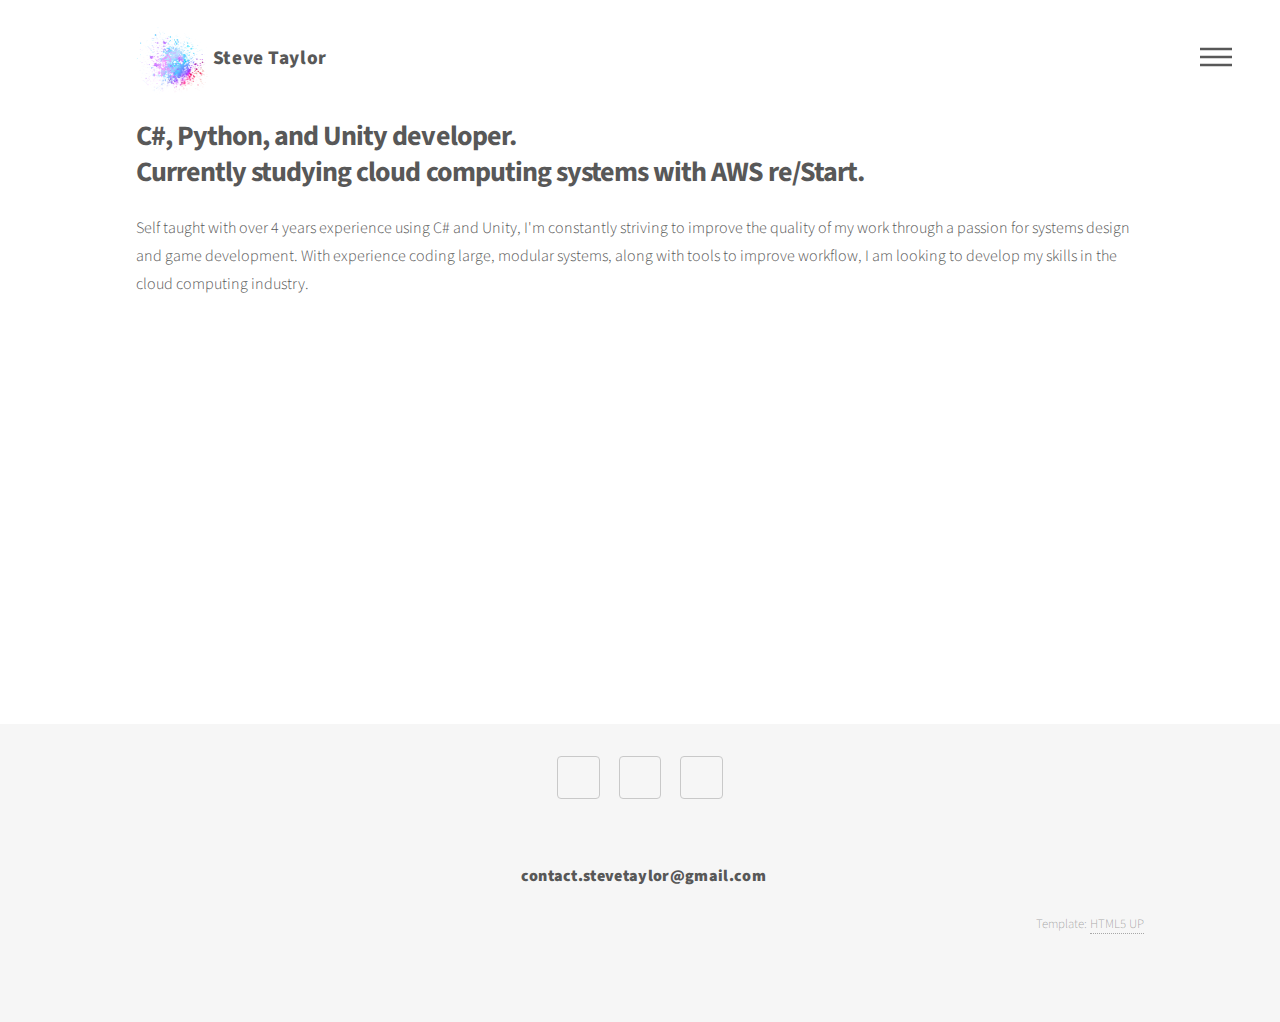
==== index.html @ db326d82 "Various updates" ====
<!DOCTYPE HTML>
<!--
	Phantom by HTML5 UP
	html5up.net | @ajlkn
	Free for personal and commercial use under the CCA 3.0 license (html5up.net/license)
-->
<html lang ="en">
	<head>
		<title>Steve Taylor - Portfolio</title>
		<meta charset="utf-8" />
		<meta name="viewport" content="width=device-width, initial-scale=1" />
		<link rel="stylesheet" href="assets/css/main.css" />
		<noscript><link rel="stylesheet" href="assets/css/noscript.css" /></noscript>
	</head>
	<body class="is-preload">
		<!-- Wrapper -->
			<div id="wrapper">

				<!-- Header -->
					<header id="header">
						<div class="inner">

							<!-- Logo -->
								<a href="index.html" class="logo">
									<span class="symbol"><img src="images/logo.png" alt="" /></span><span class="title">Steve Taylor</span>
								</a>

							<!-- Nav -->
								<nav>
									<ul>
										<li><a href="#menu">Menu</a></li>
									</ul>
								</nav>

						</div>
					</header>

				<!-- Menu -->
					<nav id="menu">
						<h2>Menu</h2>
						<ul>
							<li><a href="index.html">Home</a></li>
							<li><a href="programming.html">Programming Examples</a></li>
						</ul>
					</nav>

				<!-- Main -->
					<div id="main">
						<div class="inner">
                            <header>
                                <h1>C#, Python, and Unity developer.
								Currently studying cloud computing systems with AWS re/Start.</h1>
                                <p2>Self taught with over 4 years experience using C# and Unity, I'm constantly striving to improve the quality of my work through a passion for systems design and game development. With experience coding large, modular systems, along with tools to improve workflow, I am looking to develop my skills in the cloud computing industry.</p2>
                            </header>
							<section class="tiles">
								<article class="style1">
									<span class="image">
										<img src="images/programming.jpg" alt="" />
									</span>
									<a href="programming.html">
										<h2>Programming Examples</h2>
										<div class="content">
											<p>Some examples of code I've written for different projects.</p>
										</div>
									</a>
								</article>
								<article class="style2">
									<span class="image">
										<img src="images/projects.jpg" alt="" />
									</span>
									<a href="index.html">
										<h2>Projects</h2>
										<div class="content">
											<p>A look into the sorts of projects I work on, and the ones I'm most proud of.</p>
										</div>
									</a>
								</article>
								<article class="style3">
									<span class="image">
										<img src="images/digitalart.jpg" alt="" />
									</span>
									<a href="index.html">
										<h2>Digital Art</h2>
										<div class="content">
											<p>Various examples of graphic design and visual effects.</p>
										</div>
									</a>
								</article>																
							</section>
						</div>
					</div>

				<!-- Footer -->
					<footer id="footer">
						<div class="inner">
							<ul class="icons">
								<li><a href="https://github.com/SteveTaylorDev" class="icon brands style2 fa-github"><span class="label">GitHub</span></a></li>
								<li><a href="https://www.linkedin.com/in/stevetaylordev/" class="icon brands style2 fa-linkedin"><span class="label">LinkedIn</span></a></li>
								<li><a href="https://twitter.com/SteveTGames" class="icon brands style2 fa-twitter"><span class="label">Twitter</span></a></li>
							</ul>
							<section>
								<h3>contact.stevetaylor@gmail.com</h3>
								<!---<h2>Contact</h2>
								<form method="post" action="#">
									<div class="fields">
										<div class="field half">
											<input type="text" name="name" id="name" placeholder="Name" />
										</div>
										<div class="field half">
											<input type="email" name="email" id="email" placeholder="Email" />
										</div>
										<div class="field">
											<div class="textarea-wrapper" style=" margin: 0.6em 0 0 0;">
												<textarea name="message" id="message" placeholder="Message" rows="1" style="overflow: hidden auto; resize: none; height: 36px; max-height: 10em;"></textarea></div>
										</div>
									</div>
									<ul class="actions" style="list-style-type:none">
										<li><input type="submit" value="Send" class="primary"></li>
									</ul>
								</form>-->
							</section>							
							<ul class="copyright">
								<li>Template: <a href="http://html5up.net">HTML5 UP</a></li>
							</ul>
						</div>
				</footer>
			</div>
		<!-- Scripts -->
			<script src="assets/js/jquery.min.js"></script>
			<script src="assets/js/browser.min.js"></script>
			<script src="assets/js/breakpoints.min.js"></script>
			<script src="assets/js/util.js"></script>
			<script src="assets/js/main.js"></script>

	</body>
</html>
---- assets/css/main.css ----
@import url(fontawesome-all.min.css);
@import url("https://fonts.googleapis.com/css?family=Source+Sans+Pro:300,700,900");

/*
	Phantom by HTML5 UP
	html5up.net | @ajlkn
	Free for personal and commercial use under the CCA 3.0 license (html5up.net/license)
*/

html, body, div, span, applet, object,
iframe, h1, h2, h3, h4, h5, h6, p, blockquote,
pre, a, abbr, acronym, address, big, cite,
code, del, dfn, em, img, ins, kbd, q, s, samp,
small, strike, strong, sub, sup, tt, var, b,
u, i, center, dl, dt, dd, ol, ul, li, fieldset,
form, label, legend, table, caption, tbody,
tfoot, thead, tr, th, td, article, aside,
canvas, details, embed, figure, figcaption,
footer, header, hgroup, menu, nav, output, ruby,
section, summary, time, mark, audio, video {
	margin: 0;
	padding: 0;
	border: 0;
	font-size: 100%;
	font: inherit;
	vertical-align: baseline;}

article, aside, details, figcaption, figure,
footer, header, hgroup, menu, nav, section {
	display: block;}

body {
	line-height: 1;
}

ol, ul {
	list-style: none;
}

blockquote, q {
	quotes: none;
}

	blockquote:before, blockquote:after, q:before, q:after {
		content: '';
		content: none;
	}

table {
	border-collapse: collapse;
	border-spacing: 0;
}

body {
	-webkit-text-size-adjust: none;
}

mark {
	background-color: transparent;
	color: inherit;
}

input::-moz-focus-inner {
	border: 0;
	padding: 0;
}

input, select, textarea {
	-moz-appearance: none;
	-webkit-appearance: none;
	-ms-appearance: none;
	appearance: none;
}

/* Basic */

	@-ms-viewport {
		width: device-width;
	}

	body {
		-ms-overflow-style: scrollbar;
	}

	@media screen and (max-width: 480px) {

		html, body {
			min-width: 320px;
		}

	}

	html {
		box-sizing: border-box;
	}

	*, *:before, *:after {
		box-sizing: inherit;
	}

	body {
		background: #ffffff;
	}

		body.is-preload *, body.is-preload *:before, body.is-preload *:after {
			-moz-animation: none !important;
			-webkit-animation: none !important;
			-ms-animation: none !important;
			animation: none !important;
			-moz-transition: none !important;
			-webkit-transition: none !important;
			-ms-transition: none !important;
			transition: none !important;
		}

/* Type */

	body, input, select, textarea {
		color: #585858;
		font-family: "Source Sans Pro", Helvetica, sans-serif;
		font-size: 16pt;
		font-weight: 300;
		line-height: 1.75;
	}

		@media screen and (max-width: 1680px) {

			body, input, select, textarea {
				font-size: 14pt;
			}

		}

		@media screen and (max-width: 1280px) {

			body, input, select, textarea {
				font-size: 12pt;
			}

		}

	a {
		-moz-transition: border-bottom-color 0.2s ease, color 0.2s ease;
		-webkit-transition: border-bottom-color 0.2s ease, color 0.2s ease;
		-ms-transition: border-bottom-color 0.2s ease, color 0.2s ease;
		transition: border-bottom-color 0.2s ease, color 0.2s ease;
		text-decoration: none;
		color: #585858;
		border-bottom: dotted 1px rgba(88, 88, 88, 0.5);
	}

		a:hover {
			border-bottom-color: transparent;
			color: #c684ff !important;
		}

	strong, b {
		font-weight: 900;
	}

	em, i {
		font-style: italic;
	}

	p {
		margin: 0 0 2em 0;
	}

	p2 {
		display: block;
		margin-block-start: 1.5em;
		margin-block-end: 2em;
		margin-inline-start: 0px;
		margin-inline-end: 0px;
	}

	h1 {
		font-size: 1.75em;
		font-weight: 700;
		line-height: 1.3;
		letter-spacing: -0.035em;
		white-space: pre-line;
	}

		h1 a {
			color: inherit;
		}

		@media screen and (max-width: 736px) {

			h1 {
				font-size: 1.75em;
				white-space: pre-line;
			}

		}

		@media screen and (max-width: 360px) {

			h1 {
				font-size: 1.5em;
			}

		}

	
		h2, h3, h4, h5, h6 {
		font-weight: 900;
		line-height: 1.5;
		letter-spacing: 0.02em;
	}

		h2 a, h3 a, h4 a, h5 a, h6 a {
			color: inherit;
		}

	h2 {
		font-size: 1em;
		margin: 0 0 2em 0;
	}

	h3 {
		font-size: 1em;
		margin: 0em 0em 0em 0.4em;
	}

	h4 {
		font-size: 0.8em;
	}

	h5 {
		font-size: 0.8em;
	}

	h6 {
		font-size: 0.8em;
	}

	@media screen and (max-width: 980px) {

		h1 br, h2 br, h3 br, h4 br, h5 br, h6 br {
			display: none;
		}

	}

	@media screen and (max-width: 736px) {

		h2 {
			font-size: 1em;
		}

		h3 {
			font-size: 1em;
			margin: 0em 0em 0em 0.4em;
		}

	}

	sub {
		font-size: 0.8em;
		position: relative;
		top: 0.5em;
	}

	sup {
		font-size: 0.8em;
		position: relative;
		top: -0.5em;
	}

	blockquote {
		border-left: solid 4px #c9c9c9;
		font-style: italic;
		margin: 0 0 2em 0;
		padding: 0.5em 0 0.5em 2em;
	}

	code {
		background: rgba(144, 144, 144, 0.075);
		border-radius: 4px;
		border: solid 1px #c9c9c9;
		font-family: "Courier New", monospace;
		font-size: 0.9em;
		margin: 0 0.25em;
		padding: 0.25em 0.65em;
	}

	pre {
		-webkit-overflow-scrolling: touch;
		font-family: "Courier New", monospace;
		font-size: 0.9em;
		margin: 0 0 2em 0;
	}

		pre code {
			display: block;
			line-height: 1.75;
			padding: 1em 1.5em;
			overflow-x: auto;
		}

	hr {
		border: 0;
		border-bottom: solid 1px #c9c9c9;
		margin: 2em 0;
	}

		hr.major {
			margin: 3em 0;
		}

	.align-left {
		text-align: left;
	}

	.align-center {
		text-align: center;
	}

	.align-right {
		text-align: right;
	}

/* Row */

	.row {
		display: flex;
		flex-wrap: wrap;
		box-sizing: border-box;
		align-items: stretch;
	}

		.row > * {
			box-sizing: border-box;
		}

		.row.gtr-uniform > * > :last-child {
			margin-bottom: 0;
		}

		.row.aln-left {
			justify-content: flex-start;
		}

		.row.aln-center {
			justify-content: center;
		}

		.row.aln-right {
			justify-content: flex-end;
		}

		.row.aln-top {
			align-items: flex-start;
		}

		.row.aln-middle {
			align-items: center;
		}

		.row.aln-bottom {
			align-items: flex-end;
		}

		.row > .imp {
			order: -1;
		}

		.row > .col-1 {
			width: 8.33333%;
		}

		.row > .off-1 {
			margin-left: 8.33333%;
		}

		.row > .col-2 {
			width: 16.66667%;
		}

		.row > .off-2 {
			margin-left: 16.66667%;
		}

		.row > .col-3 {
			width: 25%;
		}

		.row > .off-3 {
			margin-left: 25%;
		}

		.row > .col-4 {
			width: 33.33333%;
		}

		.row > .off-4 {
			margin-left: 33.33333%;
		}

		.row > .col-5 {
			width: 41.66667%;
		}

		.row > .off-5 {
			margin-left: 41.66667%;
		}

		.row > .col-6 {
			width: 50%;
		}

		.row > .off-6 {
			margin-left: 50%;
		}

		.row > .col-7 {
			width: 58.33333%;
		}

		.row > .off-7 {
			margin-left: 58.33333%;
		}

		.row > .col-8 {
			width: 66.66667%;
		}

		.row > .off-8 {
			margin-left: 66.66667%;
		}

		.row > .col-9 {
			width: 75%;
		}

		.row > .off-9 {
			margin-left: 75%;
		}

		.row > .col-10 {
			width: 83.33333%;
		}

		.row > .off-10 {
			margin-left: 83.33333%;
		}

		.row > .col-11 {
			width: 91.66667%;
		}

		.row > .off-11 {
			margin-left: 91.66667%;
		}

		.row > .col-12 {
			width: 100%;
		}

		.row > .off-12 {
			margin-left: 100%;
		}

		.row.gtr-0 {
			margin-top: 0;
			margin-left: 0em;
		}

			.row.gtr-0 > * {
				padding: 0 0 0 0em;
			}

			.row.gtr-0.gtr-uniform {
				margin-top: 0em;
			}

				.row.gtr-0.gtr-uniform > * {
					padding-top: 0em;
				}

		.row.gtr-25 {
			margin-top: 0;
			margin-left: -0.5em;
		}

			.row.gtr-25 > * {
				padding: 0 0 0 0.5em;
			}

			.row.gtr-25.gtr-uniform {
				margin-top: -0.5em;
			}

				.row.gtr-25.gtr-uniform > * {
					padding-top: 0.5em;
				}

		.row.gtr-50 {
			margin-top: 0;
			margin-left: -1em;
		}

			.row.gtr-50 > * {
				padding: 0 0 0 1em;
			}

			.row.gtr-50.gtr-uniform {
				margin-top: -1em;
			}

				.row.gtr-50.gtr-uniform > * {
					padding-top: 1em;
				}

		.row {
			margin-top: 0;
			margin-left: -2em;
		}

			.row > * {
				padding: 0 0 0 2em;
			}

			.row.gtr-uniform {
				margin-top: -2em;
			}

				.row.gtr-uniform > * {
					padding-top: 2em;
				}

		.row.gtr-150 {
			margin-top: 0;
			margin-left: -3em;
		}

			.row.gtr-150 > * {
				padding: 0 0 0 3em;
			}

			.row.gtr-150.gtr-uniform {
				margin-top: -3em;
			}

				.row.gtr-150.gtr-uniform > * {
					padding-top: 3em;
				}

		.row.gtr-200 {
			margin-top: 0;
			margin-left: -4em;
		}

			.row.gtr-200 > * {
				padding: 0 0 0 4em;
			}

			.row.gtr-200.gtr-uniform {
				margin-top: -4em;
			}

				.row.gtr-200.gtr-uniform > * {
					padding-top: 4em;
				}

		@media screen and (max-width: 1680px) {

			.row {
				display: flex;
				flex-wrap: wrap;
				box-sizing: border-box;
				align-items: stretch;
			}

				.row > * {
					box-sizing: border-box;
				}

				.row.gtr-uniform > * > :last-child {
					margin-bottom: 0;
				}

				.row.aln-left {
					justify-content: flex-start;
				}

				.row.aln-center {
					justify-content: center;
				}

				.row.aln-right {
					justify-content: flex-end;
				}

				.row.aln-top {
					align-items: flex-start;
				}

				.row.aln-middle {
					align-items: center;
				}

				.row.aln-bottom {
					align-items: flex-end;
				}

				.row > .imp-xlarge {
					order: -1;
				}

				.row > .col-1-xlarge {
					width: 8.33333%;
				}

				.row > .off-1-xlarge {
					margin-left: 8.33333%;
				}

				.row > .col-2-xlarge {
					width: 16.66667%;
				}

				.row > .off-2-xlarge {
					margin-left: 16.66667%;
				}

				.row > .col-3-xlarge {
					width: 25%;
				}

				.row > .off-3-xlarge {
					margin-left: 25%;
				}

				.row > .col-4-xlarge {
					width: 33.33333%;
				}

				.row > .off-4-xlarge {
					margin-left: 33.33333%;
				}

				.row > .col-5-xlarge {
					width: 41.66667%;
				}

				.row > .off-5-xlarge {
					margin-left: 41.66667%;
				}

				.row > .col-6-xlarge {
					width: 50%;
				}

				.row > .off-6-xlarge {
					margin-left: 50%;
				}

				.row > .col-7-xlarge {
					width: 58.33333%;
				}

				.row > .off-7-xlarge {
					margin-left: 58.33333%;
				}

				.row > .col-8-xlarge {
					width: 66.66667%;
				}

				.row > .off-8-xlarge {
					margin-left: 66.66667%;
				}

				.row > .col-9-xlarge {
					width: 75%;
				}

				.row > .off-9-xlarge {
					margin-left: 75%;
				}

				.row > .col-10-xlarge {
					width: 83.33333%;
				}

				.row > .off-10-xlarge {
					margin-left: 83.33333%;
				}

				.row > .col-11-xlarge {
					width: 91.66667%;
				}

				.row > .off-11-xlarge {
					margin-left: 91.66667%;
				}

				.row > .col-12-xlarge {
					width: 100%;
				}

				.row > .off-12-xlarge {
					margin-left: 100%;
				}

				.row.gtr-0 {
					margin-top: 0;
					margin-left: 0em;
				}

					.row.gtr-0 > * {
						padding: 0 0 0 0em;
					}

					.row.gtr-0.gtr-uniform {
						margin-top: 0em;
					}

						.row.gtr-0.gtr-uniform > * {
							padding-top: 0em;
						}

				.row.gtr-25 {
					margin-top: 0;
					margin-left: -0.5em;
				}

					.row.gtr-25 > * {
						padding: 0 0 0 0.5em;
					}

					.row.gtr-25.gtr-uniform {
						margin-top: -0.5em;
					}

						.row.gtr-25.gtr-uniform > * {
							padding-top: 0.5em;
						}

				.row.gtr-50 {
					margin-top: 0;
					margin-left: -1em;
				}

					.row.gtr-50 > * {
						padding: 0 0 0 1em;
					}

					.row.gtr-50.gtr-uniform {
						margin-top: -1em;
					}

						.row.gtr-50.gtr-uniform > * {
							padding-top: 1em;
						}

				.row {
					margin-top: 0;
					margin-left: -2em;
				}

					.row > * {
						padding: 0 0 0 2em;
					}

					.row.gtr-uniform {
						margin-top: -2em;
					}

						.row.gtr-uniform > * {
							padding-top: 2em;
						}

				.row.gtr-150 {
					margin-top: 0;
					margin-left: -3em;
				}

					.row.gtr-150 > * {
						padding: 0 0 0 3em;
					}

					.row.gtr-150.gtr-uniform {
						margin-top: -3em;
					}

						.row.gtr-150.gtr-uniform > * {
							padding-top: 3em;
						}

				.row.gtr-200 {
					margin-top: 0;
					margin-left: -4em;
				}

					.row.gtr-200 > * {
						padding: 0 0 0 4em;
					}

					.row.gtr-200.gtr-uniform {
						margin-top: -4em;
					}

						.row.gtr-200.gtr-uniform > * {
							padding-top: 4em;
						}

		}

		@media screen and (max-width: 1280px) {

			.row {
				display: flex;
				flex-wrap: wrap;
				box-sizing: border-box;
				align-items: stretch;
			}

				.row > * {
					box-sizing: border-box;
				}

				.row.gtr-uniform > * > :last-child {
					margin-bottom: 0;
				}

				.row.aln-left {
					justify-content: flex-start;
				}

				.row.aln-center {
					justify-content: center;
				}

				.row.aln-right {
					justify-content: flex-end;
				}

				.row.aln-top {
					align-items: flex-start;
				}

				.row.aln-middle {
					align-items: center;
				}

				.row.aln-bottom {
					align-items: flex-end;
				}

				.row > .imp-large {
					order: -1;
				}

				.row > .col-1-large {
					width: 8.33333%;
				}

				.row > .off-1-large {
					margin-left: 8.33333%;
				}

				.row > .col-2-large {
					width: 16.66667%;
				}

				.row > .off-2-large {
					margin-left: 16.66667%;
				}

				.row > .col-3-large {
					width: 25%;
				}

				.row > .off-3-large {
					margin-left: 25%;
				}

				.row > .col-4-large {
					width: 33.33333%;
				}

				.row > .off-4-large {
					margin-left: 33.33333%;
				}

				.row > .col-5-large {
					width: 41.66667%;
				}

				.row > .off-5-large {
					margin-left: 41.66667%;
				}

				.row > .col-6-large {
					width: 50%;
				}

				.row > .off-6-large {
					margin-left: 50%;
				}

				.row > .col-7-large {
					width: 58.33333%;
				}

				.row > .off-7-large {
					margin-left: 58.33333%;
				}

				.row > .col-8-large {
					width: 66.66667%;
				}

				.row > .off-8-large {
					margin-left: 66.66667%;
				}

				.row > .col-9-large {
					width: 75%;
				}

				.row > .off-9-large {
					margin-left: 75%;
				}

				.row > .col-10-large {
					width: 83.33333%;
				}

				.row > .off-10-large {
					margin-left: 83.33333%;
				}

				.row > .col-11-large {
					width: 91.66667%;
				}

				.row > .off-11-large {
					margin-left: 91.66667%;
				}

				.row > .col-12-large {
					width: 100%;
				}

				.row > .off-12-large {
					margin-left: 100%;
				}

				.row.gtr-0 {
					margin-top: 0;
					margin-left: 0em;
				}

					.row.gtr-0 > * {
						padding: 0 0 0 0em;
					}

					.row.gtr-0.gtr-uniform {
						margin-top: 0em;
					}

						.row.gtr-0.gtr-uniform > * {
							padding-top: 0em;
						}

				.row.gtr-25 {
					margin-top: 0;
					margin-left: -0.5em;
				}

					.row.gtr-25 > * {
						padding: 0 0 0 0.5em;
					}

					.row.gtr-25.gtr-uniform {
						margin-top: -0.5em;
					}

						.row.gtr-25.gtr-uniform > * {
							padding-top: 0.5em;
						}

				.row.gtr-50 {
					margin-top: 0;
					margin-left: -1em;
				}

					.row.gtr-50 > * {
						padding: 0 0 0 1em;
					}

					.row.gtr-50.gtr-uniform {
						margin-top: -1em;
					}

						.row.gtr-50.gtr-uniform > * {
							padding-top: 1em;
						}

				.row {
					margin-top: 0;
					margin-left: -2em;
				}

					.row > * {
						padding: 0 0 0 2em;
					}

					.row.gtr-uniform {
						margin-top: -2em;
					}

						.row.gtr-uniform > * {
							padding-top: 2em;
						}

				.row.gtr-150 {
					margin-top: 0;
					margin-left: -3em;
				}

					.row.gtr-150 > * {
						padding: 0 0 0 3em;
					}

					.row.gtr-150.gtr-uniform {
						margin-top: -3em;
					}

						.row.gtr-150.gtr-uniform > * {
							padding-top: 3em;
						}

				.row.gtr-200 {
					margin-top: 0;
					margin-left: -4em;
				}

					.row.gtr-200 > * {
						padding: 0 0 0 4em;
					}

					.row.gtr-200.gtr-uniform {
						margin-top: -4em;
					}

						.row.gtr-200.gtr-uniform > * {
							padding-top: 4em;
						}

		}

		@media screen and (max-width: 980px) {

			.row {
				display: flex;
				flex-wrap: wrap;
				box-sizing: border-box;
				align-items: stretch;
			}

				.row > * {
					box-sizing: border-box;
				}

				.row.gtr-uniform > * > :last-child {
					margin-bottom: 0;
				}

				.row.aln-left {
					justify-content: flex-start;
				}

				.row.aln-center {
					justify-content: center;
				}

				.row.aln-right {
					justify-content: flex-end;
				}

				.row.aln-top {
					align-items: flex-start;
				}

				.row.aln-middle {
					align-items: center;
				}

				.row.aln-bottom {
					align-items: flex-end;
				}

				.row > .imp-medium {
					order: -1;
				}

				.row > .col-1-medium {
					width: 8.33333%;
				}

				.row > .off-1-medium {
					margin-left: 8.33333%;
				}

				.row > .col-2-medium {
					width: 16.66667%;
				}

				.row > .off-2-medium {
					margin-left: 16.66667%;
				}

				.row > .col-3-medium {
					width: 25%;
				}

				.row > .off-3-medium {
					margin-left: 25%;
				}

				.row > .col-4-medium {
					width: 33.33333%;
				}

				.row > .off-4-medium {
					margin-left: 33.33333%;
				}

				.row > .col-5-medium {
					width: 41.66667%;
				}

				.row > .off-5-medium {
					margin-left: 41.66667%;
				}

				.row > .col-6-medium {
					width: 50%;
				}

				.row > .off-6-medium {
					margin-left: 50%;
				}

				.row > .col-7-medium {
					width: 58.33333%;
				}

				.row > .off-7-medium {
					margin-left: 58.33333%;
				}

				.row > .col-8-medium {
					width: 66.66667%;
				}

				.row > .off-8-medium {
					margin-left: 66.66667%;
				}

				.row > .col-9-medium {
					width: 75%;
				}

				.row > .off-9-medium {
					margin-left: 75%;
				}

				.row > .col-10-medium {
					width: 83.33333%;
				}

				.row > .off-10-medium {
					margin-left: 83.33333%;
				}

				.row > .col-11-medium {
					width: 91.66667%;
				}

				.row > .off-11-medium {
					margin-left: 91.66667%;
				}

				.row > .col-12-medium {
					width: 100%;
				}

				.row > .off-12-medium {
					margin-left: 100%;
				}

				.row.gtr-0 {
					margin-top: 0;
					margin-left: 0em;
				}

					.row.gtr-0 > * {
						padding: 0 0 0 0em;
					}

					.row.gtr-0.gtr-uniform {
						margin-top: 0em;
					}

						.row.gtr-0.gtr-uniform > * {
							padding-top: 0em;
						}

				.row.gtr-25 {
					margin-top: 0;
					margin-left: -0.375em;
				}

					.row.gtr-25 > * {
						padding: 0 0 0 0.375em;
					}

					.row.gtr-25.gtr-uniform {
						margin-top: -0.375em;
					}

						.row.gtr-25.gtr-uniform > * {
							padding-top: 0.375em;
						}

				.row.gtr-50 {
					margin-top: 0;
					margin-left: -0.75em;
				}

					.row.gtr-50 > * {
						padding: 0 0 0 0.75em;
					}

					.row.gtr-50.gtr-uniform {
						margin-top: -0.75em;
					}

						.row.gtr-50.gtr-uniform > * {
							padding-top: 0.75em;
						}

				.row {
					margin-top: 0;
					margin-left: -1.5em;
				}

					.row > * {
						padding: 0 0 0 1.5em;
					}

					.row.gtr-uniform {
						margin-top: -1.5em;
					}

						.row.gtr-uniform > * {
							padding-top: 1.5em;
						}

				.row.gtr-150 {
					margin-top: 0;
					margin-left: -2.25em;
				}

					.row.gtr-150 > * {
						padding: 0 0 0 2.25em;
					}

					.row.gtr-150.gtr-uniform {
						margin-top: -2.25em;
					}

						.row.gtr-150.gtr-uniform > * {
							padding-top: 2.25em;
						}

				.row.gtr-200 {
					margin-top: 0;
					margin-left: -3em;
				}

					.row.gtr-200 > * {
						padding: 0 0 0 3em;
					}

					.row.gtr-200.gtr-uniform {
						margin-top: -3em;
					}

						.row.gtr-200.gtr-uniform > * {
							padding-top: 3em;
						}

		}

		@media screen and (max-width: 736px) {

			.row {
				display: flex;
				flex-wrap: wrap;
				box-sizing: border-box;
				align-items: stretch;
			}

				.row > * {
					box-sizing: border-box;
				}

				.row.gtr-uniform > * > :last-child {
					margin-bottom: 0;
				}

				.row.aln-left {
					justify-content: flex-start;
				}

				.row.aln-center {
					justify-content: center;
				}

				.row.aln-right {
					justify-content: flex-end;
				}

				.row.aln-top {
					align-items: flex-start;
				}

				.row.aln-middle {
					align-items: center;
				}

				.row.aln-bottom {
					align-items: flex-end;
				}

				.row > .imp-small {
					order: -1;
				}

				.row > .col-1-small {
					width: 8.33333%;
				}

				.row > .off-1-small {
					margin-left: 8.33333%;
				}

				.row > .col-2-small {
					width: 16.66667%;
				}

				.row > .off-2-small {
					margin-left: 16.66667%;
				}

				.row > .col-3-small {
					width: 25%;
				}

				.row > .off-3-small {
					margin-left: 25%;
				}

				.row > .col-4-small {
					width: 33.33333%;
				}

				.row > .off-4-small {
					margin-left: 33.33333%;
				}

				.row > .col-5-small {
					width: 41.66667%;
				}

				.row > .off-5-small {
					margin-left: 41.66667%;
				}

				.row > .col-6-small {
					width: 50%;
				}

				.row > .off-6-small {
					margin-left: 50%;
				}

				.row > .col-7-small {
					width: 58.33333%;
				}

				.row > .off-7-small {
					margin-left: 58.33333%;
				}

				.row > .col-8-small {
					width: 66.66667%;
				}

				.row > .off-8-small {
					margin-left: 66.66667%;
				}

				.row > .col-9-small {
					width: 75%;
				}

				.row > .off-9-small {
					margin-left: 75%;
				}

				.row > .col-10-small {
					width: 83.33333%;
				}

				.row > .off-10-small {
					margin-left: 83.33333%;
				}

				.row > .col-11-small {
					width: 91.66667%;
				}

				.row > .off-11-small {
					margin-left: 91.66667%;
				}

				.row > .col-12-small {
					width: 100%;
				}

				.row > .off-12-small {
					margin-left: 100%;
				}

				.row.gtr-0 {
					margin-top: 0;
					margin-left: 0em;
				}

					.row.gtr-0 > * {
						padding: 0 0 0 0em;
					}

					.row.gtr-0.gtr-uniform {
						margin-top: 0em;
					}

						.row.gtr-0.gtr-uniform > * {
							padding-top: 0em;
						}

				.row.gtr-25 {
					margin-top: 0;
					margin-left: -0.25em;
				}

					.row.gtr-25 > * {
						padding: 0 0 0 0.25em;
					}

					.row.gtr-25.gtr-uniform {
						margin-top: -0.25em;
					}

						.row.gtr-25.gtr-uniform > * {
							padding-top: 0.25em;
						}

				.row.gtr-50 {
					margin-top: 0;
					margin-left: -0.5em;
				}

					.row.gtr-50 > * {
						padding: 0 0 0 0.5em;
					}

					.row.gtr-50.gtr-uniform {
						margin-top: -0.5em;
					}

						.row.gtr-50.gtr-uniform > * {
							padding-top: 0.5em;
						}

				.row {
					margin-top: 0;
					margin-left: -1em;
				}

					.row > * {
						padding: 0 0 0 1em;
					}

					.row.gtr-uniform {
						margin-top: -1em;
					}

						.row.gtr-uniform > * {
							padding-top: 1em;
						}

				.row.gtr-150 {
					margin-top: 0;
					margin-left: -1.5em;
				}

					.row.gtr-150 > * {
						padding: 0 0 0 1.5em;
					}

					.row.gtr-150.gtr-uniform {
						margin-top: -1.5em;
					}

						.row.gtr-150.gtr-uniform > * {
							padding-top: 1.5em;
						}

				.row.gtr-200 {
					margin-top: 0;
					margin-left: -2em;
				}

					.row.gtr-200 > * {
						padding: 0 0 0 2em;
					}

					.row.gtr-200.gtr-uniform {
						margin-top: -2em;
					}

						.row.gtr-200.gtr-uniform > * {
							padding-top: 2em;
						}

		}

		@media screen and (max-width: 480px) {

			.row {
				display: flex;
				flex-wrap: wrap;
				box-sizing: border-box;
				align-items: stretch;
			}

				.row > * {
					box-sizing: border-box;
				}

				.row.gtr-uniform > * > :last-child {
					margin-bottom: 0;
				}

				.row.aln-left {
					justify-content: flex-start;
				}

				.row.aln-center {
					justify-content: center;
				}

				.row.aln-right {
					justify-content: flex-end;
				}

				.row.aln-top {
					align-items: flex-start;
				}

				.row.aln-middle {
					align-items: center;
				}

				.row.aln-bottom {
					align-items: flex-end;
				}

				.row > .imp-xsmall {
					order: -1;
				}

				.row > .col-1-xsmall {
					width: 8.33333%;
				}

				.row > .off-1-xsmall {
					margin-left: 8.33333%;
				}

				.row > .col-2-xsmall {
					width: 16.66667%;
				}

				.row > .off-2-xsmall {
					margin-left: 16.66667%;
				}

				.row > .col-3-xsmall {
					width: 25%;
				}

				.row > .off-3-xsmall {
					margin-left: 25%;
				}

				.row > .col-4-xsmall {
					width: 33.33333%;
				}

				.row > .off-4-xsmall {
					margin-left: 33.33333%;
				}

				.row > .col-5-xsmall {
					width: 41.66667%;
				}

				.row > .off-5-xsmall {
					margin-left: 41.66667%;
				}

				.row > .col-6-xsmall {
					width: 50%;
				}

				.row > .off-6-xsmall {
					margin-left: 50%;
				}

				.row > .col-7-xsmall {
					width: 58.33333%;
				}

				.row > .off-7-xsmall {
					margin-left: 58.33333%;
				}

				.row > .col-8-xsmall {
					width: 66.66667%;
				}

				.row > .off-8-xsmall {
					margin-left: 66.66667%;
				}

				.row > .col-9-xsmall {
					width: 75%;
				}

				.row > .off-9-xsmall {
					margin-left: 75%;
				}

				.row > .col-10-xsmall {
					width: 83.33333%;
				}

				.row > .off-10-xsmall {
					margin-left: 83.33333%;
				}

				.row > .col-11-xsmall {
					width: 91.66667%;
				}

				.row > .off-11-xsmall {
					margin-left: 91.66667%;
				}

				.row > .col-12-xsmall {
					width: 100%;
				}

				.row > .off-12-xsmall {
					margin-left: 100%;
				}

				.row.gtr-0 {
					margin-top: 0;
					margin-left: 0em;
				}

					.row.gtr-0 > * {
						padding: 0 0 0 0em;
					}

					.row.gtr-0.gtr-uniform {
						margin-top: 0em;
					}

						.row.gtr-0.gtr-uniform > * {
							padding-top: 0em;
						}

				.row.gtr-25 {
					margin-top: 0;
					margin-left: -0.25em;
				}

					.row.gtr-25 > * {
						padding: 0 0 0 0.25em;
					}

					.row.gtr-25.gtr-uniform {
						margin-top: -0.25em;
					}

						.row.gtr-25.gtr-uniform > * {
							padding-top: 0.25em;
						}

				.row.gtr-50 {
					margin-top: 0;
					margin-left: -0.5em;
				}

					.row.gtr-50 > * {
						padding: 0 0 0 0.5em;
					}

					.row.gtr-50.gtr-uniform {
						margin-top: -0.5em;
					}

						.row.gtr-50.gtr-uniform > * {
							padding-top: 0.5em;
						}

				.row {
					margin-top: 0;
					margin-left: -1em;
				}

					.row > * {
						padding: 0 0 0 1em;
					}

					.row.gtr-uniform {
						margin-top: -1em;
					}

						.row.gtr-uniform > * {
							padding-top: 1em;
						}

				.row.gtr-150 {
					margin-top: 0;
					margin-left: -1.5em;
				}

					.row.gtr-150 > * {
						padding: 0 0 0 1.5em;
					}

					.row.gtr-150.gtr-uniform {
						margin-top: -1.5em;
					}

						.row.gtr-150.gtr-uniform > * {
							padding-top: 1.5em;
						}

				.row.gtr-200 {
					margin-top: 0;
					margin-left: -2em;
				}

					.row.gtr-200 > * {
						padding: 0 0 0 2em;
					}

					.row.gtr-200.gtr-uniform {
						margin-top: -2em;
					}

						.row.gtr-200.gtr-uniform > * {
							padding-top: 2em;
						}

		}

/* Section/Article */

	section.special, article.special {
		text-align: center;
	}

	header p {

	}

	@media screen and (max-width: 736px) {

		header p {

		}
	}

/* Icon */

	.icon {
		text-decoration: none;
		border-bottom: none;
		position: relative;
	}

		.icon:before {
			-moz-osx-font-smoothing: grayscale;
			-webkit-font-smoothing: antialiased;
			display: inline-block;
			font-style: normal;
			font-variant: normal;
			text-rendering: auto;
			line-height: 1;
			text-transform: none !important;
			font-family: 'Font Awesome 5 Free';
			font-weight: 400;
		}

		.icon > .label {
			display: none;
		}

		.icon:before {
			line-height: inherit;
		}

		.icon.solid:before {
			font-weight: 900;
		}

		.icon.brands:before {
			font-family: 'Font Awesome 5 Brands';
		}

		.icon.style2 {
			-moz-transition: background-color 0.2s ease-in-out, color 0.2s ease-in-out, border-color 0.2s ease-in-out;
			-webkit-transition: background-color 0.2s ease-in-out, color 0.2s ease-in-out, border-color 0.2s ease-in-out;
			-ms-transition: background-color 0.2s ease-in-out, color 0.2s ease-in-out, border-color 0.2s ease-in-out;
			transition: background-color 0.2s ease-in-out, color 0.2s ease-in-out, border-color 0.2s ease-in-out;
			background-color: transparent;
			border: solid 1px #c9c9c9;
			border-radius: 4px;
			width: 2.65em;
			height: 2.65em;
			display: inline-block;
			text-align: center;
			line-height: 2.65em;
			color: inherit;
		}

			.icon.style2:before {
				font-size: 1.1em;
			}

			.icon.style2:hover {
				color: #a133ff91;
				border-color: #a133ff91;
			}

			.icon.style2:active {
				background-color: rgba(242, 132, 158, 0.1);
			}

/* List */

	ol {
		list-style: decimal;
		margin: 0 0 2em 0;
		padding-left: 1.25em;
	}

		ol li {
			padding-left: 0.25em;
		}

	ul {
		list-style: disc;
		margin: -1em 0 3em 0;
		padding-left: 1em;
	}

		ul li {
		}

		ul.alt {
			list-style: none;
			padding-left: 0;
		}

			ul.alt li {
				border-top: solid 1px #c9c9c9;
				padding: 0.5em 0;
			}

				ul.alt li:first-child {
					border-top: 0;
					padding-top: 0;
				}

	dl {
		margin: 0 0 2em 0;
	}

		dl dt {
			display: block;
			font-weight: 900;
			margin: 0 0 1em 0;
		}

		dl dd {
			margin-left: 2em;
		}

/* Actions */

	ul.actions {
		padding-left: 0;
		text-align: center;
	}

		ul.actions li {
			vertical-align: middle;
		}

		ul.actions.special {
			-moz-justify-content: center;
			-webkit-justify-content: center;
			-ms-justify-content: center;
			justify-content: center;
			width: 100%;
			margin-left: 0;
		}

			ul.actions.special li:first-child {
				padding-left: 0;
			}

		ul.actions.stacked {
			-moz-flex-direction: column;
			-webkit-flex-direction: column;
			-ms-flex-direction: column;
			flex-direction: column;
			margin-left: 0;
		}

			ul.actions.stacked li {
				padding: 1.3em 0 0 0;
			}

				ul.actions.stacked li:first-child {
					padding-top: 0;
				}

		ul.actions.fit {
			width: calc(100% + 1em);
		}

			ul.actions.fit li {
				-moz-flex-grow: 1;
				-webkit-flex-grow: 1;
				-ms-flex-grow: 1;
				flex-grow: 1;
				-moz-flex-shrink: 1;
				-webkit-flex-shrink: 1;
				-ms-flex-shrink: 1;
				flex-shrink: 1;
				width: 100%;
			}

				ul.actions.fit li > * {
					width: 100%;
				}

			ul.actions.fit.stacked {
				width: 100%;
			}

		@media screen and (max-width: 480px) {

			ul.actions:not(.fixed) {
				-moz-flex-direction: column;
				-webkit-flex-direction: column;
				-ms-flex-direction: column;
				flex-direction: column;
				margin-left: 0;
				width: 100% !important;
			}

				ul.actions:not(.fixed) li {
					-moz-flex-grow: 1;
					-webkit-flex-grow: 1;
					-ms-flex-grow: 1;
					flex-grow: 1;
					-moz-flex-shrink: 1;
					-webkit-flex-shrink: 1;
					-ms-flex-shrink: 1;
					flex-shrink: 1;
					padding: 1em 0 0 0;
					text-align: center;
					width: 100%;
				}

					ul.actions:not(.fixed) li > * {
						width: 100%;
					}

					ul.actions:not(.fixed) li:first-child {
						padding-top: 0;
					}

					ul.actions:not(.fixed) li input[type="submit"],
					ul.actions:not(.fixed) li input[type="reset"],
					ul.actions:not(.fixed) li input[type="button"],
					ul.actions:not(.fixed) li button,
					ul.actions:not(.fixed) li .button {
						width: 100%;
					}

						ul.actions:not(.fixed) li input[type="submit"].icon:before,
						ul.actions:not(.fixed) li input[type="reset"].icon:before,
						ul.actions:not(.fixed) li input[type="button"].icon:before,
						ul.actions:not(.fixed) li button.icon:before,
						ul.actions:not(.fixed) li .button.icon:before {
							margin-left: -0.5rem;
						}

		}

/* Icons */

	ul.icons {
		cursor: default;
		list-style: none;
		text-align: center;
		margin: 0em 2em 3.5em 0;
	}

		ul.icons li {
			display: inline-block;
			padding: 1em 0 0 1em;
		}

/* Form */

	form {
		margin: 0 0 2em 0;
		overflow-x: hidden;
	}

		form > :last-child {
			margin-bottom: 0;
		}

		form > .fields {
			display: -moz-flex;
			display: -webkit-flex;
			display: -ms-flex;
			display: flex;
			-moz-flex-wrap: wrap;
			-webkit-flex-wrap: wrap;
			-ms-flex-wrap: wrap;
			flex-wrap: wrap;
			width: calc(100% + 3em);
			margin: -1.5em 0 2em -1.5em;
		}

			form > .fields > .field {
				-moz-flex-grow: 0;
				-webkit-flex-grow: 0;
				-ms-flex-grow: 0;
				flex-grow: 0;
				-moz-flex-shrink: 0;
				-webkit-flex-shrink: 0;
				-ms-flex-shrink: 0;
				flex-shrink: 0;
				padding: 1.5em 0 0 1.5em;
				width: calc(100% - 1.5em);
			}

				form > .fields > .field.half {
					width: calc(50% - 0.75em);
				}

				form > .fields > .field.third {
					width: calc(100%/3 - 0.5em);
				}

				form > .fields > .field.quarter {
					width: calc(25% - 0.375em);
				}

		@media screen and (max-width: 480px) {

			form > .fields {
				width: calc(100% + 3em);
				margin: -1.5em 0 2em -1.5em;
			}

				form > .fields > .field {
					padding: 1.5em 0 0 1.5em;
					width: calc(100% - 1.5em);
				}

					form > .fields > .field.half {
						width: calc(100% - 1.5em);
					}

					form > .fields > .field.third {
						width: calc(100% - 1.5em);
					}

					form > .fields > .field.quarter {
						width: calc(100% - 1.5em);
					}

		}

	label {
		display: block;
		font-size: 0.9em;
		font-weight: 900;
		margin: 0 0 1em 0;
	}

	input[type="text"],
	input[type="password"],
	input[type="email"],
	input[type="tel"],
	select,
	textarea {
		-moz-appearance: none;
		-webkit-appearance: none;
		-ms-appearance: none;
		appearance: none;
		background-color: transparent;
		border: none;
		border-radius: 0;
		border-bottom: solid 1px #c9c9c9;
		color: inherit;
		display: block;
		outline: 0;
		padding: 0;
		text-decoration: none;
		width: 100%;
	}

		input[type="text"]:invalid,
		input[type="password"]:invalid,
		input[type="email"]:invalid,
		input[type="tel"]:invalid,
		select:invalid,
		textarea:invalid {
			box-shadow: none;
		}

		input[type="text"]:focus,
		input[type="password"]:focus,
		input[type="email"]:focus,
		input[type="tel"]:focus,
		select:focus,
		textarea:focus {
			border-bottom-color: #a133ff91;
			box-shadow: inset 0 -1px 0 0 #a133ff91;
		}

	select {
		background-image: url("data:image/svg+xml;charset=utf8,%3Csvg xmlns='http://www.w3.org/2000/svg' width='40' height='40' preserveAspectRatio='none' viewBox='0 0 40 40'%3E%3Cpath d='M9.4,12.3l10.4,10.4l10.4-10.4c0.2-0.2,0.5-0.4,0.9-0.4c0.3,0,0.6,0.1,0.9,0.4l3.3,3.3c0.2,0.2,0.4,0.5,0.4,0.9 c0,0.4-0.1,0.6-0.4,0.9L20.7,31.9c-0.2,0.2-0.5,0.4-0.9,0.4c-0.3,0-0.6-0.1-0.9-0.4L4.3,17.3c-0.2-0.2-0.4-0.5-0.4-0.9 c0-0.4,0.1-0.6,0.4-0.9l3.3-3.3c0.2-0.2,0.5-0.4,0.9-0.4S9.1,12.1,9.4,12.3z' fill='%23c9c9c9' /%3E%3C/svg%3E");
		background-size: 1.25rem;
		background-repeat: no-repeat;
		background-position: calc(100% - 1rem) center;
		height: 3em;
		padding-right: 3em;
		text-overflow: ellipsis;
	}

		select option {
			background: #ffffff;
		}

		select:focus::-ms-value {
			background-color: transparent;
		}

		select::-ms-expand {
			display: none;
		}

	input[type="text"],
	input[type="password"],
	input[type="email"],
	select {
		height: 3em;
	}

	textarea {
		padding: 0;
		min-height: 2.5em;
	}

	input[type="checkbox"],
	input[type="radio"] {
		-moz-appearance: none;
		-webkit-appearance: none;
		-ms-appearance: none;
		appearance: none;
		display: block;
		float: left;
		margin-right: -2em;
		opacity: 0;
		width: 1em;
		z-index: -1;
	}

		input[type="checkbox"] + label,
		input[type="radio"] + label {
			text-decoration: none;
			color: #585858;
			cursor: pointer;
			display: inline-block;
			font-size: 1em;
			font-weight: 300;
			padding-left: 2.55em;
			padding-right: 0.75em;
			position: relative;
		}

			input[type="checkbox"] + label:before,
			input[type="radio"] + label:before {
				-moz-osx-font-smoothing: grayscale;
				-webkit-font-smoothing: antialiased;
				display: inline-block;
				font-style: normal;
				font-variant: normal;
				text-rendering: auto;
				line-height: 1;
				text-transform: none !important;
				font-family: 'Font Awesome 5 Free';
				font-weight: 900;
			}

			input[type="checkbox"] + label:before,
			input[type="radio"] + label:before {
				border-radius: 4px;
				border: solid 1px #c9c9c9;
				content: '';
				display: inline-block;
				font-size: 0.8em;
				height: 2.25em;
				left: 0;
				line-height: 2.25em;
				position: absolute;
				text-align: center;
				top: 0;
				width: 2.25em;
			}

		input[type="checkbox"]:checked + label:before,
		input[type="radio"]:checked + label:before {
			background: #585858;
			border-color: #585858;
			color: #ffffff;
			content: '\f00c';
		}

		input[type="checkbox"]:focus + label:before,
		input[type="radio"]:focus + label:before {
			border-color: #a133ff91;
			box-shadow: 0 0 0 1px #a133ff91;
		}

	input[type="checkbox"] + label:before {
		border-radius: 4px;
	}

	input[type="radio"] + label:before {
		border-radius: 100%;
	}

/* Box */

	.box {
		border-radius: 4px;
		border: solid 1px #c9c9c9;
		margin-bottom: 2em;
		padding: 1.5em;
	}

		.box > :last-child,
		.box > :last-child > :last-child,
		.box > :last-child > :last-child > :last-child {
			margin-bottom: 0;
		}

		.box.alt {
			border: 0;
			border-radius: 0;
			padding: 0;
		}

/* Image */

	.image {
		border-radius: 4px;
		border: 0;
		display: inline-block;
	}

		.image img {
			border-radius: 4px;
			display: block;
		}

		.image.left, .image.right {
			max-width: 40%;
		}

			.image.left img, .image.right img {
				width: 100%;
			}

		.image.left {
			float: left;
			padding: 0 1em 0 0;
		}

		.image.right {
			float: right;
			padding: 0 0 0 1em;
		}

		.image.fit {
			display: block;
			margin: 0 0 2em 0;
			width: 100%;
		}

			.image.fit img {
				width: 100%;
			}

		.image.main {
			display: block;
			margin: 0 0 0em 0;
			width: 100%;
		}

			.image.main img {
				width: 100%;
			}

			@media screen and (max-width: 736px) {

				.image.main {
					margin: 0 0 0em 0;
				}

			}

/* Table */

	.table-wrapper {
		-webkit-overflow-scrolling: touch;
		overflow-x: auto;
	}

	table {
		margin: 0 0 2em 0;
		width: 100%;
	}

		table tbody tr {
			border: solid 1px #c9c9c9;
			border-left: 0;
			border-right: 0;
		}

			table tbody tr:nth-child(2n + 1) {
				background-color: rgba(144, 144, 144, 0.075);
			}

		table td {
			padding: 0.75em 0.75em;
		}

		table th {
			font-size: 0.9em;
			font-weight: 900;
			padding: 0 0.75em 0.75em 0.75em;
			text-align: left;
		}

		table thead {
			border-bottom: solid 2px #c9c9c9;
		}

		table tfoot {
			border-top: solid 2px #c9c9c9;
		}

		table.alt {
			border-collapse: separate;
		}

			table.alt tbody tr td {
				border: solid 1px #c9c9c9;
				border-left-width: 0;
				border-top-width: 0;
			}

				table.alt tbody tr td:first-child {
					border-left-width: 1px;
				}

			table.alt tbody tr:first-child td {
				border-top-width: 1px;
			}

			table.alt thead {
				border-bottom: 0;
			}

			table.alt tfoot {
				border-top: 0;
			}

/* Button */

	input[type="submit"],
	input[type="reset"],
	input[type="button"],
	button,
	.button {
		-moz-appearance: none;
		-webkit-appearance: none;
		-ms-appearance: none;
		appearance: none;
		-moz-transition: background-color 0.2s ease-in-out, color 0.2s ease-in-out, box-shadow 0.2s ease-in-out;
		-webkit-transition: background-color 0.2s ease-in-out, color 0.2s ease-in-out, box-shadow 0.2s ease-in-out;
		-ms-transition: background-color 0.2s ease-in-out, color 0.2s ease-in-out, box-shadow 0.2s ease-in-out;
		transition: background-color 0.2s ease-in-out, color 0.2s ease-in-out, box-shadow 0.2s ease-in-out;
		background-color: transparent;
		border-radius: 4px;
		border: 0;
		box-shadow: inset 0 0 0 2px #585858;
		color: #585858 !important;
		cursor: pointer;
		display: inline-block;
		font-size: 0.8em;
		font-weight: 900;
		height: 3.5em;
		letter-spacing: 0.1em;
		line-height: 3.45em;
		overflow: hidden;
		padding: 0 1.25em 0 1.6em;
		text-align: center;
		text-decoration: none;
		text-overflow: ellipsis;
		white-space: nowrap;
	}

		input[type="submit"].icon:before,
		input[type="reset"].icon:before,
		input[type="button"].icon:before,
		button.icon:before,
		.button.icon:before {
			margin-right: 0.5em;
		}

		input[type="submit"].fit,
		input[type="reset"].fit,
		input[type="button"].fit,
		button.fit,
		.button.fit {
			width: 100%;
		}

		input[type="submit"]:hover,
		input[type="reset"]:hover,
		input[type="button"]:hover,
		button:hover,
		.button:hover {
			color: #a133ff91 !important;
			box-shadow: inset 0 0 0 2px #a133ff91;
		}

		input[type="submit"]:active,
		input[type="reset"]:active,
		input[type="button"]:active,
		button:active,
		.button:active {
			background-color: rgba(242, 132, 158, 0.1);
		}

		input[type="submit"].small,
		input[type="reset"].small,
		input[type="button"].small,
		button.small,
		.button.small {
			font-size: 0.6em;
		}

		input[type="submit"].large,
		input[type="reset"].large,
		input[type="button"].large,
		button.large,
		.button.large {
			font-size: 1em;
		}

		input[type="submit"].primary,
		input[type="reset"].primary,
		input[type="button"].primary,
		button.primary,
		.button.primary {
			box-shadow: none;
			background-color: #585858;
			color: #ffffff !important;
		}

			input[type="submit"].primary:hover,
			input[type="reset"].primary:hover,
			input[type="button"].primary:hover,
			button.primary:hover,
			.button.primary:hover {
				background-color: #7233ff91;
			}

			input[type="submit"].primary:active,
			input[type="reset"].primary:active,
			input[type="button"].primary:active,
			button.primary:active,
			.button.primary:active {
				background-color: #64caff;
			}

		input[type="submit"].disabled, input[type="submit"]:disabled,
		input[type="reset"].disabled,
		input[type="reset"]:disabled,
		input[type="button"].disabled,
		input[type="button"]:disabled,
		button.disabled,
		button:disabled,
		.button.disabled,
		.button:disabled {
			pointer-events: none;
			opacity: 0.25;
		}

/* Tiles */

	.tiles {
		display: -moz-flex;
		display: -webkit-flex;
		display: -ms-flex;
		display: flex;
		-moz-flex-wrap: wrap;
		-webkit-flex-wrap: wrap;
		-ms-flex-wrap: wrap;
		flex-wrap: wrap;
		margin: -2.5em 0 0 -2.5em;
	}

		.tiles article {
			-moz-transition: -moz-transform 0.5s ease, opacity 0.5s ease;
			-webkit-transition: -webkit-transform 0.5s ease, opacity 0.5s ease;
			-ms-transition: -ms-transform 0.5s ease, opacity 0.5s ease;
			transition: transform 0.5s ease, opacity 0.5s ease;
			position: relative;
			width: calc(33.33333% - 2.5em);
			margin: 0em 0 0 2.5em;
		}

			.tiles article > .image {
				-moz-transition: -moz-transform 0.5s ease;
				-webkit-transition: -webkit-transform 0.5s ease;
				-ms-transition: -ms-transform 0.5s ease;
				transition: transform 0.5s ease;
				position: relative;
				display: block;
				width: 100%;
				border-radius: 4px;
				overflow: hidden;
			}

				.tiles article > .image img {
					display: block;
					width: 100%;
				}

				.tiles article > .image:before {
					pointer-events: none;
					-moz-transition: background-color 0.5s ease, opacity 0.5s ease;
					-webkit-transition: background-color 0.5s ease, opacity 0.5s ease;
					-ms-transition: background-color 0.5s ease, opacity 0.5s ease;
					transition: background-color 0.5s ease, opacity 0.5s ease;
					content: '';
					display: block;
					position: absolute;
					top: 0;
					left: 0;
					width: 100%;
					height: 100%;
					opacity: 1.0;
					z-index: 1;
					opacity: 0.8;
				}

				.tiles article > .image:after {
					pointer-events: none;
					-moz-transition: opacity 0.5s ease;
					-webkit-transition: opacity 0.5s ease;
					-ms-transition: opacity 0.5s ease;
					transition: opacity 0.5s ease;
					content: '';
					display: block;
					position: absolute;
					top: 0;
					left: 0;
					width: 100%;
					height: 100%;
					/*background-image: url("data:image/svg+xml;charset=utf8,%3Csvg xmlns='http://www.w3.org/2000/svg' width='100' height='100' viewBox='0 0 100 100' preserveAspectRatio='none'%3E%3Cstyle%3Eline %7B stroke-width: 0.25px%3B stroke: %23ffffff%3B %7D%3C/style%3E%3Cline x1='0' y1='0' x2='100' y2='100' /%3E%3Cline x1='100' y1='0' x2='0' y2='100' /%3E%3C/svg%3E");*/
					background-position: center;
					background-repeat: no-repeat;
					background-size: 100% 100%;
					opacity: 0.25;
					z-index: 2;
				}

			.tiles article > a {
				display: -moz-flex;
				display: -webkit-flex;
				display: -ms-flex;
				display: flex;
				-moz-flex-direction: column;
				-webkit-flex-direction: column;
				-ms-flex-direction: column;
				flex-direction: column;
				-moz-align-items: center;
				-webkit-align-items: center;
				-ms-align-items: center;
				align-items: center;
				-moz-justify-content: center;
				-webkit-justify-content: center;
				-ms-justify-content: center;
				justify-content: center;
				-moz-transition: background-color 0.5s ease, -moz-transform 0.5s ease;
				-webkit-transition: background-color 0.5s ease, -webkit-transform 0.5s ease;
				-ms-transition: background-color 0.5s ease, -ms-transform 0.5s ease;
				transition: background-color 0.5s ease, transform 0.5s ease;
				position: absolute;
				top: 0;
				left: 0;
				width: 100%;
				height: 100%;
				padding: 1em;
				border-radius: 4px;
				border-bottom: 0;
				color: #ffffff;
				text-align: center;
				text-decoration: none;
				z-index: 3;
			}

				.tiles article > a > :last-child {
					margin: 0;
				}

				.tiles article > a:hover {
					color: #ffffff !important;
				}

				.tiles article > a h2 {
					margin: 0;
				}

				.tiles article > a .content {
					-moz-transition: max-height 0.5s ease, opacity 0.5s ease;
					-webkit-transition: max-height 0.5s ease, opacity 0.5s ease;
					-ms-transition: max-height 0.5s ease, opacity 0.5s ease;
					transition: max-height 0.5s ease, opacity 0.5s ease;
					width: 100%;
					max-height: 0;
					line-height: 1.5;
					margin-top: 0.35em;
					opacity: 0;
				}

					.tiles article > a .content > :last-child {
						margin-bottom: 0;
					}

			.tiles article.style1 > .image:before {
				background-color: #b864ffba;
			}

			.tiles article.style2 > .image:before {
				background-color: #00cbff9c;
			}

			.tiles article.style3 > .image:before {
				background-color: #e60067a8;
			}

			.tiles article.style4 > .image:before {
				background-color: #c75b9b;
			}

			.tiles article.style5 > .image:before {
				background-color: #ae85ca;
			}

			.tiles article.style6 > .image:before {
				background-color: #8499e7;
			}

			body:not(.is-touch) .tiles article:hover > .image {
				-moz-transform: scale(1.1);
				-webkit-transform: scale(1.1);
				-ms-transform: scale(1.1);
				transform: scale(1.1);
			}

				body:not(.is-touch) .tiles article:hover > .image:before {
					background-color: #333333;
					opacity: 0.35;
				}

				body:not(.is-touch) .tiles article:hover > .image:after {
					opacity: 0;
				}

			body:not(.is-touch) .tiles article:hover .content {
				max-height: 15em;
				opacity: 1;
			}

		* + .tiles {
			margin-top: 2em;
		}

		body.is-preload .tiles article {
			-moz-transform: scale(0.9);
			-webkit-transform: scale(0.9);
			-ms-transform: scale(0.9);
			transform: scale(0.9);
			opacity: 0;
		}

		body.is-touch .tiles article .content {
			max-height: 15em;
			opacity: 1;
		}

		@media screen and (max-width: 1280px) {

			.tiles {
				margin: -1.25em 0 0 -1.25em;
			}

				.tiles article {
					width: calc(33.33333% - 1.25em);
					margin: 1.25em 0 0 1.25em;
				}

		}

		@media screen and (max-width: 980px) {

			.tiles {
				margin: -2.5em 0 0 -2.5em;
			}

				.tiles article {
					width: calc(50% - 2.5em);
					margin: 2.5em 0 0 2.5em;
				}

		}

		@media screen and (max-width: 736px) {

			.tiles {
				margin: -1.25em 0 0 -1.25em;
			}

				.tiles article {
					width: calc(50% - 1.25em);
					margin: 1.25em 0 0 1.25em;
				}

					.tiles article:hover > .image {
						-moz-transform: scale(1.0);
						-webkit-transform: scale(1.0);
						-ms-transform: scale(1.0);
						transform: scale(1.0);
					}

		}

		@media screen and (max-width: 480px) {

			.tiles {
				margin: 0;
			}

				.tiles article {
					width: 100%;
					margin: 1.25em 0 0 0;
				}

		}

/* Header */

	#header {
		padding: 1.25em 0 0.1em 0 ;
	}

		#header .logo {
			display: block;
			border-bottom: 0;
			color: inherit;
			font-weight: 800;
			font-size: larger;
			letter-spacing: 0.03em;
			margin: 0 0 1em 0;
			text-decoration: none;
			display: inline-block;
		}

			#header .logo > * {
				display: inline-block;
				vertical-align: middle;
			}

			#header .logo .symbol {
			}

				#header .logo .symbol img {
					display: block;
					width: 4em;
					height: 4em;
				}

		#header nav {
			position: fixed;
			right: 2em;
			top: 2em;
			z-index: 10000;
		}

			#header nav ul {
				display: -moz-flex;
				display: -webkit-flex;
				display: -ms-flex;
				display: flex;
				-moz-align-items: center;
				-webkit-align-items: center;
				-ms-align-items: center;
				align-items: center;
				list-style: none;
				margin: 0;
				padding: 0;
			}

				#header nav ul li {
					display: block;
					padding: 0;
				}

					#header nav ul li a {
						display: block;
						position: relative;
						height: 3.1em;
						line-height: 3em;
						padding: 0 1.5em;
						background-color: rgba(255, 255, 255, 0.5);
						border-radius: 4px;
						border: 0;
						font-size: 0.8em;
						font-weight: 900;
						letter-spacing: 0.35em;
						text-transform: uppercase;
					}

					#header nav ul li a[href="#menu"] {
						-webkit-tap-highlight-color: transparent;
						width: 4em;
						text-indent: 4em;
						font-size: 1em;
						overflow: hidden;
						padding: 0;
						white-space: nowrap;
					}

						#header nav ul li a[href="#menu"]:before, #header nav ul li a[href="#menu"]:after {
							-moz-transition: opacity 0.2s ease;
							-webkit-transition: opacity 0.2s ease;
							-ms-transition: opacity 0.2s ease;
							transition: opacity 0.2s ease;
							content: '';
							display: block;
							position: absolute;
							top: 0;
							left: 0;
							width: 100%;
							height: 100%;
							background-position: center;
							background-repeat: no-repeat;
							background-size: 2em 2em;
						}

						#header nav ul li a[href="#menu"]:before {
							background-image: url("data:image/svg+xml;charset=utf8,%3Csvg xmlns='http://www.w3.org/2000/svg' width='100' height='100' viewBox='0 0 100 100' preserveAspectRatio='none'%3E%3Cstyle%3Eline %7B stroke-width: 8px%3B stroke: %23f2849e%3B %7D%3C/style%3E%3Cline x1='0' y1='25' x2='100' y2='25' /%3E%3Cline x1='0' y1='50' x2='100' y2='50' /%3E%3Cline x1='0' y1='75' x2='100' y2='75' /%3E%3C/svg%3E");
							opacity: 0;
						}

						#header nav ul li a[href="#menu"]:after {
							background-image: url("data:image/svg+xml;charset=utf8,%3Csvg xmlns='http://www.w3.org/2000/svg' width='100' height='100' viewBox='0 0 100 100' preserveAspectRatio='none'%3E%3Cstyle%3Eline %7B stroke-width: 8px%3B stroke: %23585858%3B %7D%3C/style%3E%3Cline x1='0' y1='25' x2='100' y2='25' /%3E%3Cline x1='0' y1='50' x2='100' y2='50' /%3E%3Cline x1='0' y1='75' x2='100' y2='75' /%3E%3C/svg%3E");
							opacity: 1;
						}

						#header nav ul li a[href="#menu"]:hover:before {
							opacity: 1;
						}

						#header nav ul li a[href="#menu"]:hover:after {
							opacity: 0;
						}

		@media screen and (max-width: 736px) {

			#header {
				padding: 0em 0 0.5em 0 ;
			}

				#header nav {
					right: 0.5em;
					top: 0.9em;
				}

					#header nav ul li a[href="#menu"]:before, #header nav ul li a[href="#menu"]:after {
						background-size: 1.5em 1.5em;
					}

		}

/* Menu */

	#wrapper {
		-moz-transition: opacity 0.45s ease;
		-webkit-transition: opacity 0.45s ease;
		-ms-transition: opacity 0.45s ease;
		transition: opacity 0.45s ease;
		opacity: 1;
	}

	#menu {
		-moz-transform: translateX(22em);
		-webkit-transform: translateX(22em);
		-ms-transform: translateX(22em);
		transform: translateX(22em);
		-moz-transition: -moz-transform 0.45s ease, visibility 0.45s;
		-webkit-transition: -webkit-transform 0.45s ease, visibility 0.45s;
		-ms-transition: -ms-transform 0.45s ease, visibility 0.45s;
		transition: transform 0.45s ease, visibility 0.45s;
		position: fixed;
		top: 0;
		right: 0;
		width: 22em;
		max-width: 80%;
		height: 100%;
		-webkit-overflow-scrolling: touch;
		background: #585858;
		color: #ffffff;
		cursor: default;
		visibility: hidden;
		z-index: 10002;
	}

		#menu > .inner {
			-moz-transition: opacity 0.45s ease;
			-webkit-transition: opacity 0.45s ease;
			-ms-transition: opacity 0.45s ease;
			transition: opacity 0.45s ease;
			-webkit-overflow-scrolling: touch;
			position: absolute;
			top: 0;
			left: 0;
			width: 100%;
			height: 100%;
			padding: 2.75em;
			opacity: 0;
			overflow-y: auto;
		}

			#menu > .inner > ul {
				list-style: none;
				margin: 0 0 1em 0;
				padding: 0;
			}

				#menu > .inner > ul > li {
					padding: 0;
					border-top: solid 1px rgba(255, 255, 255, 0.15);
				}

					#menu > .inner > ul > li a {
						display: block;
						padding: 1em 0;
						line-height: 1.5;
						border: 0;
						color: inherit;
					}

					#menu > .inner > ul > li:first-child {
						border-top: 0;
						margin-top: -1em;
					}

		#menu > .close {
			-moz-transition: opacity 0.45s ease, -moz-transform 0.45s ease;
			-webkit-transition: opacity 0.45s ease, -webkit-transform 0.45s ease;
			-ms-transition: opacity 0.45s ease, -ms-transform 0.45s ease;
			transition: opacity 0.45s ease, transform 0.45s ease;
			-moz-transform: scale(0.25) rotate(180deg);
			-webkit-transform: scale(0.25) rotate(180deg);
			-ms-transform: scale(0.25) rotate(180deg);
			transform: scale(0.25) rotate(180deg);
			-webkit-tap-highlight-color: transparent;
			display: block;
			position: absolute;
			top: 2.2em;
			left: -6em;
			width: 6em;
			text-indent: 6em;
			height: 3em;
			border: 0;
			font-size: 1em;
			opacity: 0;
			overflow: hidden;
			padding: 0;
			white-space: nowrap;
		}

			#menu > .close:before, #menu > .close:after {
				-moz-transition: opacity 0.2s ease;
				-webkit-transition: opacity 0.2s ease;
				-ms-transition: opacity 0.2s ease;
				transition: opacity 0.2s ease;
				content: '';
				display: block;
				position: absolute;
				top: 0;
				left: 0;
				width: 100%;
				height: 100%;
				background-position: center;
				background-repeat: no-repeat;
				background-size: 2em 2em;
			}

			#menu > .close:before {
				background-image: url("data:image/svg+xml;charset=utf8,%3Csvg xmlns='http://www.w3.org/2000/svg' width='100' height='100' viewBox='0 0 100 100' preserveAspectRatio='none'%3E%3Cstyle%3Eline %7B stroke-width: 8px%3B stroke: %23f2849e%3B %7D%3C/style%3E%3Cline x1='15' y1='15' x2='85' y2='85' /%3E%3Cline x1='85' y1='15' x2='15' y2='85' /%3E%3C/svg%3E");
				opacity: 0;
			}

			#menu > .close:after {
				background-image: url("data:image/svg+xml;charset=utf8,%3Csvg xmlns='http://www.w3.org/2000/svg' width='100' height='100' viewBox='0 0 100 100' preserveAspectRatio='none'%3E%3Cstyle%3Eline %7B stroke-width: 8px%3B stroke: %23585858%3B %7D%3C/style%3E%3Cline x1='15' y1='15' x2='85' y2='85' /%3E%3Cline x1='85' y1='15' x2='15' y2='85' /%3E%3C/svg%3E");
				opacity: 1;
			}

			#menu > .close:hover:before {
				opacity: 1;
			}

			#menu > .close:hover:after {
				opacity: 0;
			}

		@media screen and (max-width: 736px) {

			#menu {
				-moz-transform: translateX(16.5em);
				-webkit-transform: translateX(16.5em);
				-ms-transform: translateX(16.5em);
				transform: translateX(16.5em);
				width: 16.5em;
			}

				#menu > .inner {
					padding: 2.75em 1.5em;
				}

				#menu > .close {
					top: 1em;
					left: -4.25em;
					width: 4.25em;
					text-indent: 4.25em;
				}

					#menu > .close:before, #menu > .close:after {
						background-size: 1.5em 1.5em;
					}

		}

	body.is-menu-visible #wrapper {
		pointer-events: none;
		cursor: default;
		opacity: 0.25;
	}

	body.is-menu-visible #menu {
		-moz-transform: translateX(0);
		-webkit-transform: translateX(0);
		-ms-transform: translateX(0);
		transform: translateX(0);
		visibility: visible;
	}

		body.is-menu-visible #menu > * {
			opacity: 1;
		}

		body.is-menu-visible #menu .close {
			-moz-transform: scale(1.0) rotate(0deg);
			-webkit-transform: scale(1.0) rotate(0deg);
			-ms-transform: scale(1.0) rotate(0deg);
			transform: scale(1.0) rotate(0deg);
			opacity: 1;
		}

/* Main */

	#main {
		padding: 0em 0 6em 0 ;
	}

		@media screen and (max-width: 736px) {

			#main {
				padding: 0em 0 4em 0 ;
			}

		}

/* Footer */

	#footer {
		padding: 1em 0 6em 0 ;
		background-color: #f6f6f6;
	}

		#footer > .inner {

		}

			#footer > .inner > * > :last-child {
				margin-bottom: 0;
			}

			#footer > .inner section:nth-child(1) {
				width: calc(66% - 2.5em);
				margin-right: 2.5em;
			}

			#footer > .inner section:nth-child(2) {
				max-width: max-content;
				margin-inline: auto;
				text-align-last: center;
			}

			#footer > .inner .copyright {
				width: 100%;
				padding: 0;
				margin-top: 2em;
				list-style: none;
				font-size: 0.8em;
				color: rgba(88, 88, 88, 0.5);
			}

				#footer > .inner .copyright a {
					color: inherit;
				}

				#footer > .inner .copyright li {
					text-align: right;
				}

		@media screen and (max-width: 1280px) {

			#footer {
				padding: 1em 0 3em 0 ;
			}

				#footer > .inner section:nth-child(1) {
					width: calc(66% - 1.25em);
					margin-right: 1.25em;
				}

				#footer > .inner section:nth-child(2) {
				}

		}

		@media screen and (max-width: 980px) {

			#footer > .inner section:nth-child(1) {
				width: 66%;
			}

			#footer > .inner section:nth-child(2) {
			}

		}

		@media screen and (max-width: 736px) {

			#footer {
				padding: 1em 0 1em 0 ;
			}

				#footer > .inner {
					-moz-flex-direction: column;
					-webkit-flex-direction: column;
					-ms-flex-direction: column;
					flex-direction: column;
				}

					#footer > .inner section:nth-child(1) {
						width: 100%;
						margin-right: 0;
						margin: 3em 0 0 0;
					}

					#footer > .inner section:nth-child(2) {
						-moz-order: -1;
						-webkit-order: -1;
						-ms-order: -1;
						order: -1;
						width: 100%;
					}

					#footer > .inner .copyright {
						margin-top: 3em;
					}

		}

		@media screen and (max-width: 480px) {

			#footer > .inner .copyright {
				margin-top: 3em;
			}

				#footer > .inner .copyright li {
					border-left: 0;
					padding-left: 0;
					margin: 0.75em 0 0 0;
					display: block;
					line-height: inherit;
				}

					#footer > .inner .copyright li:first-child {
						margin-top: 0;
					}

		}

/* Wrapper */

	#wrapper > * > .inner {
		width: 100%;
		max-width: 68em;
		margin: 0 auto;
		padding: 0 2.5em;
	}

		@media screen and (max-width: 736px) {

			#wrapper > * > .inner {
				padding: 0 1.25em;
			}

		}
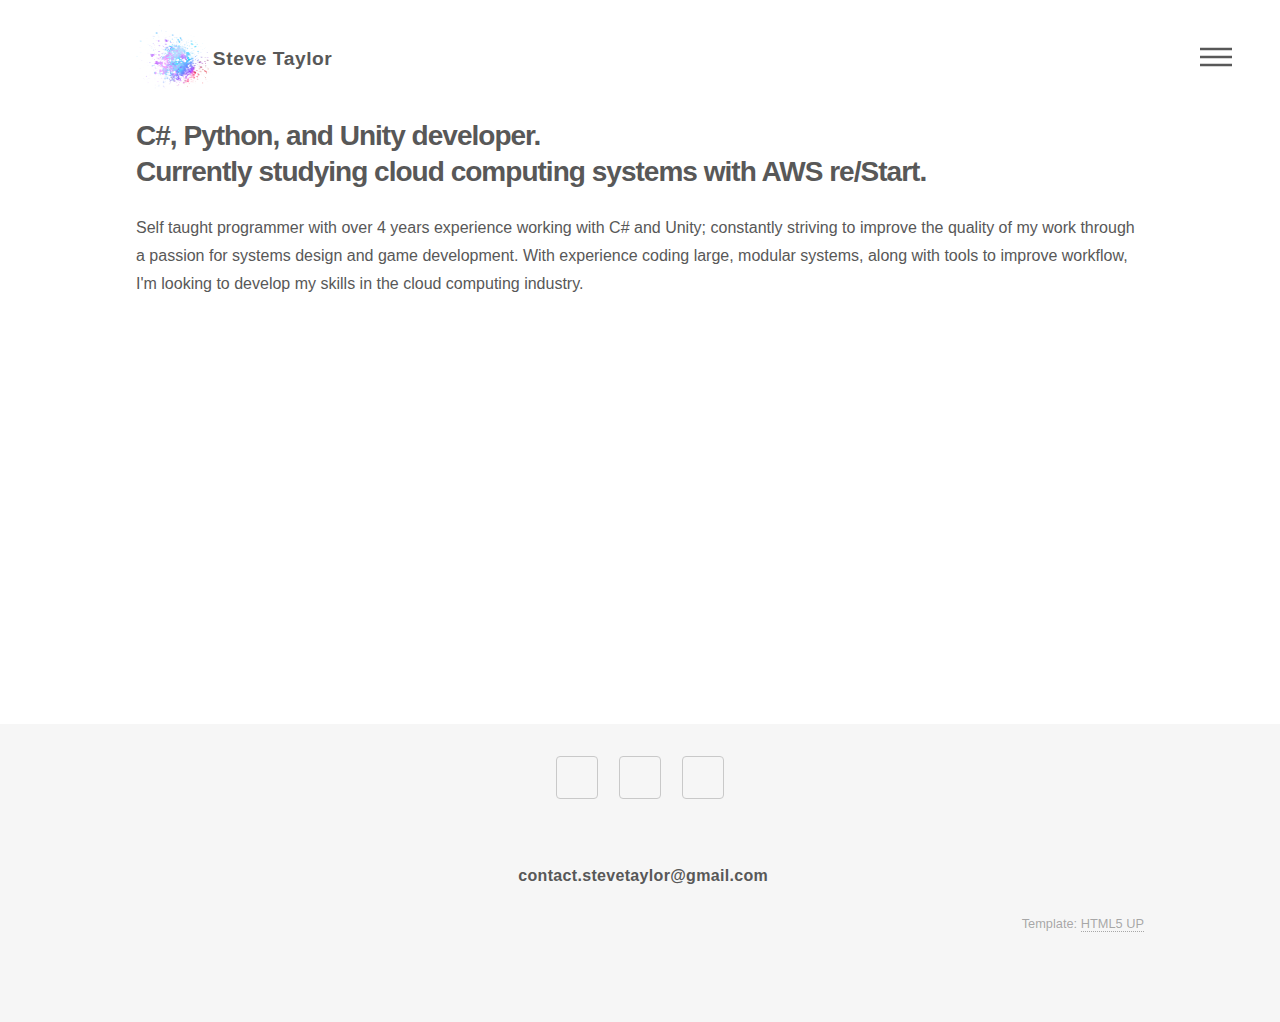
==== commit 74af6ce5: "site updates" ====
--- a/index.html
+++ b/index.html
@@ -4,103 +4,114 @@
 	html5up.net | @ajlkn
 	Free for personal and commercial use under the CCA 3.0 license (html5up.net/license)
 -->
-<html lang ="en">
-	<head>
-		<title>Steve Taylor - Portfolio</title>
-		<meta charset="utf-8" />
-		<meta name="viewport" content="width=device-width, initial-scale=1" />
-		<link rel="stylesheet" href="assets/css/main.css" />
-		<noscript><link rel="stylesheet" href="assets/css/noscript.css" /></noscript>
-	</head>
-	<body class="is-preload">
-		<!-- Wrapper -->
-			<div id="wrapper">
+<html lang="en">
+<head>
+    <title>Steve Taylor - Portfolio</title>
+    <meta charset="utf-8" />
+    <meta name="viewport" content="width=device-width, initial-scale=1" />
+    <link rel="stylesheet" href="assets/css/main.css" />
+    <noscript>
+        <link rel="stylesheet" href="assets/css/noscript.css" />
+    </noscript>
 
-				<!-- Header -->
-					<header id="header">
-						<div class="inner">
+    <link rel="apple-touch-icon" sizes="180x180" href="/apple-touch-icon.png">
+    <link rel="icon" type="image/png" sizes="32x32" href="/favicon-32x32.png">
+    <link rel="icon" type="image/png" sizes="16x16" href="/favicon-16x16.png">
+    <link rel="manifest" href="/site.webmanifest">
+    <link rel="mask-icon" href="/safari-pinned-tab.svg" color="#5bbad5">
+    <meta name="msapplication-TileColor" content="#da532c">
+    <meta name="theme-color" content="#ffffff">
+</head>
+<body class="is-preload">
+    <!-- Wrapper -->
+    <div id="wrapper">
 
-							<!-- Logo -->
-								<a href="index.html" class="logo">
-									<span class="symbol"><img src="images/logo.png" alt="" /></span><span class="title">Steve Taylor</span>
-								</a>
+        <!-- Header -->
+        <header id="header">
+            <div class="inner">
 
-							<!-- Nav -->
-								<nav>
-									<ul>
-										<li><a href="#menu">Menu</a></li>
-									</ul>
-								</nav>
+                <!-- Logo -->
+                <a href="index.html" class="logo">
+                    <span class="symbol">
+                        <img src="images/paint.png" alt="" /></span><span class="title">Steve Taylor</span>
+                </a>
 
-						</div>
-					</header>
+                <!-- Nav -->
+                <nav>
+                    <ul>
+                        <li><a href="#menu">Menu</a></li>
+                    </ul>
+                </nav>
 
-				<!-- Menu -->
-					<nav id="menu">
-						<h2>Menu</h2>
-						<ul>
-							<li><a href="index.html">Home</a></li>
-							<li><a href="programming.html">Programming Examples</a></li>
-						</ul>
-					</nav>
+            </div>
+        </header>
 
-				<!-- Main -->
-					<div id="main">
-						<div class="inner">
-                            <header>
-                                <h1>C#, Python, and Unity developer.
+        <!-- Menu -->
+        <nav id="menu">
+            <h2>Menu</h2>
+            <ul>
+                <li><a href="index.html">Home</a></li>
+                <li><a href="programming.html">Programming Examples</a></li>
+            </ul>
+        </nav>
+
+        <!-- Main -->
+        <div id="main">
+            <div class="inner">
+                <header>
+                    <h1>C#, Python, and Unity developer.
 								Currently studying cloud computing systems with AWS re/Start.</h1>
-                                <p2>Self taught with over 4 years experience using C# and Unity, I'm constantly striving to improve the quality of my work through a passion for systems design and game development. With experience coding large, modular systems, along with tools to improve workflow, I am looking to develop my skills in the cloud computing industry.</p2>
-                            </header>
-							<section class="tiles">
-								<article class="style1">
-									<span class="image">
-										<img src="images/programming.jpg" alt="" />
-									</span>
-									<a href="programming.html">
-										<h2>Programming Examples</h2>
-										<div class="content">
-											<p>Some examples of code I've written for different projects.</p>
-										</div>
-									</a>
-								</article>
-								<article class="style2">
-									<span class="image">
-										<img src="images/projects.jpg" alt="" />
-									</span>
-									<a href="index.html">
-										<h2>Projects</h2>
-										<div class="content">
-											<p>A look into the sorts of projects I work on, and the ones I'm most proud of.</p>
-										</div>
-									</a>
-								</article>
-								<article class="style3">
-									<span class="image">
-										<img src="images/digitalart.jpg" alt="" />
-									</span>
-									<a href="index.html">
-										<h2>Digital Art</h2>
-										<div class="content">
-											<p>Various examples of graphic design and visual effects.</p>
-										</div>
-									</a>
-								</article>																
-							</section>
-						</div>
-					</div>
+                    <p>Self taught programmer with over 4 years experience working with C# and Unity; constantly striving to improve the quality of my work through a passion for systems design and game development. With experience coding large, modular systems, along with tools to improve workflow, I'm looking to develop my skills in the cloud computing industry.</p>
+                </header>
+                <section class="tiles">
+                    <article class="style1">
+                        <span class="image">
+                            <img src="images/programming.jpg" alt="" />
+                        </span>
+                        <a href="programming.html">
+                            <h2>Programming Examples</h2>
+                            <div class="content">
+                                <p>Some examples of code I've written for different projects.</p>
+                            </div>
+                        </a>
+                    </article>
+                    <article class="style2">
+                        <span class="image">
+                            <img src="images/projects.jpg" alt="" />
+                        </span>
+                        <a href="index.html">
+                            <h2>Projects</h2>
+                            <div class="content">
+                                <p>A look into the sorts of projects I work on, and the ones I'm most proud of.</p>
+                            </div>
+                        </a>
+                    </article>
+                    <article class="style3">
+                        <span class="image">
+                            <img src="images/digitalart.jpg" alt="" />
+                        </span>
+                        <a href="index.html">
+                            <h2>Digital Art</h2>
+                            <div class="content">
+                                <p>Various examples of graphic design and visual effects.</p>
+                            </div>
+                        </a>
+                    </article>
+                </section>
+            </div>
+        </div>
 
-				<!-- Footer -->
-					<footer id="footer">
-						<div class="inner">
-							<ul class="icons">
-								<li><a href="https://github.com/SteveTaylorDev" class="icon brands style2 fa-github"><span class="label">GitHub</span></a></li>
-								<li><a href="https://www.linkedin.com/in/stevetaylordev/" class="icon brands style2 fa-linkedin"><span class="label">LinkedIn</span></a></li>
-								<li><a href="https://twitter.com/SteveTGames" class="icon brands style2 fa-twitter"><span class="label">Twitter</span></a></li>
-							</ul>
-							<section>
-								<h3>contact.stevetaylor@gmail.com</h3>
-								<!---<h2>Contact</h2>
+        <!-- Footer -->
+        <footer id="footer">
+            <div class="inner">
+                <ul class="icons">
+                    <li><a href="https://github.com/SteveTaylorDev" class="icon brands style2 fa-github"><span class="label">GitHub</span></a></li>
+                    <li><a href="https://www.linkedin.com/in/stevetaylordev/" class="icon brands style2 fa-linkedin"><span class="label">LinkedIn</span></a></li>
+                    <li><a href="https://twitter.com/SteveTGames" class="icon brands style2 fa-twitter"><span class="label">Twitter</span></a></li>
+                </ul>
+                <section>
+                    <h3>contact.stevetaylor@gmail.com</h3>
+                    <!---<h2>Contact</h2>
 								<form method="post" action="#">
 									<div class="fields">
 										<div class="field half">
@@ -118,19 +129,19 @@
 										<li><input type="submit" value="Send" class="primary"></li>
 									</ul>
 								</form>-->
-							</section>							
-							<ul class="copyright">
-								<li>Template: <a href="http://html5up.net">HTML5 UP</a></li>
-							</ul>
-						</div>
-				</footer>
-			</div>
-		<!-- Scripts -->
-			<script src="assets/js/jquery.min.js"></script>
-			<script src="assets/js/browser.min.js"></script>
-			<script src="assets/js/breakpoints.min.js"></script>
-			<script src="assets/js/util.js"></script>
-			<script src="assets/js/main.js"></script>
+                </section>
+                <ul class="copyright">
+                    <li>Template: <a href="http://html5up.net">HTML5 UP</a></li>
+                </ul>
+            </div>
+        </footer>
+    </div>
+    <!-- Scripts -->
+    <script src="assets/js/jquery.min.js"></script>
+    <script src="assets/js/browser.min.js"></script>
+    <script src="assets/js/breakpoints.min.js"></script>
+    <script src="assets/js/util.js"></script>
+    <script src="assets/js/main.js"></script>
 
-	</body>
+</body>
 </html>
--- a/assets/css/main.css
+++ b/assets/css/main.css
@@ -1,5 +1,5 @@
 @import url(fontawesome-all.min.css);
-@import url("https://fonts.googleapis.com/css?family=Source+Sans+Pro:300,700,900");
+/*@import url("https://fonts.googleapis.com/css?family=Source+Sans+Pro:300,700,900");*/
 
 /*
 	Phantom by HTML5 UP
@@ -18,3281 +18,3250 @@
 canvas, details, embed, figure, figcaption,
 footer, header, hgroup, menu, nav, output, ruby,
 section, summary, time, mark, audio, video {
-	margin: 0;
-	padding: 0;
-	border: 0;
-	font-size: 100%;
-	font: inherit;
-	vertical-align: baseline;}
+    margin: 0;
+    padding: 0;
+    border: 0;
+    font-size: 100%;
+    font: inherit;
+    vertical-align: baseline;
+}
 
 article, aside, details, figcaption, figure,
 footer, header, hgroup, menu, nav, section {
-	display: block;}
+    display: block;
+}
 
 body {
-	line-height: 1;
+    line-height: 1;
 }
 
 ol, ul {
-	list-style: none;
+    list-style: none;
 }
 
 blockquote, q {
-	quotes: none;
-}
-
-	blockquote:before, blockquote:after, q:before, q:after {
-		content: '';
-		content: none;
-	}
+    quotes: none;
+}
+
+    blockquote:before, blockquote:after, q:before, q:after {
+        content: '';
+        content: none;
+    }
 
 table {
-	border-collapse: collapse;
-	border-spacing: 0;
+    border-collapse: collapse;
+    border-spacing: 0;
 }
 
 body {
-	-webkit-text-size-adjust: none;
+    -webkit-text-size-adjust: none;
 }
 
 mark {
-	background-color: transparent;
-	color: inherit;
+    background-color: transparent;
+    color: inherit;
 }
 
 input::-moz-focus-inner {
-	border: 0;
-	padding: 0;
+    border: 0;
+    padding: 0;
 }
 
 input, select, textarea {
-	-moz-appearance: none;
-	-webkit-appearance: none;
-	-ms-appearance: none;
-	appearance: none;
+    -moz-appearance: none;
+    -webkit-appearance: none;
+    -ms-appearance: none;
+    appearance: none;
 }
 
 /* Basic */
 
-	@-ms-viewport {
-		width: device-width;
-	}
-
-	body {
-		-ms-overflow-style: scrollbar;
-	}
-
-	@media screen and (max-width: 480px) {
-
-		html, body {
-			min-width: 320px;
-		}
-
-	}
-
-	html {
-		box-sizing: border-box;
-	}
-
-	*, *:before, *:after {
-		box-sizing: inherit;
-	}
-
-	body {
-		background: #ffffff;
-	}
-
-		body.is-preload *, body.is-preload *:before, body.is-preload *:after {
-			-moz-animation: none !important;
-			-webkit-animation: none !important;
-			-ms-animation: none !important;
-			animation: none !important;
-			-moz-transition: none !important;
-			-webkit-transition: none !important;
-			-ms-transition: none !important;
-			transition: none !important;
-		}
+@-ms-viewport {
+    width: device-width;
+}
+
+body {
+    -ms-overflow-style: scrollbar;
+}
+
+@media screen and (max-width: 480px) {
+
+    html, body {
+        min-width: 320px;
+    }
+}
+
+html {
+    box-sizing: border-box;
+}
+
+*, *:before, *:after {
+    box-sizing: inherit;
+}
+
+body {
+    background: #ffffff;
+}
+
+    body.is-preload *, body.is-preload *:before, body.is-preload *:after {
+        -moz-animation: none !important;
+        -webkit-animation: none !important;
+        -ms-animation: none !important;
+        animation: none !important;
+        -moz-transition: none !important;
+        -webkit-transition: none !important;
+        -ms-transition: none !important;
+        transition: none !important;
+    }
 
 /* Type */
 
-	body, input, select, textarea {
-		color: #585858;
-		font-family: "Source Sans Pro", Helvetica, sans-serif;
-		font-size: 16pt;
-		font-weight: 300;
-		line-height: 1.75;
-	}
-
-		@media screen and (max-width: 1680px) {
-
-			body, input, select, textarea {
-				font-size: 14pt;
-			}
-
-		}
-
-		@media screen and (max-width: 1280px) {
-
-			body, input, select, textarea {
-				font-size: 12pt;
-			}
-
-		}
-
-	a {
-		-moz-transition: border-bottom-color 0.2s ease, color 0.2s ease;
-		-webkit-transition: border-bottom-color 0.2s ease, color 0.2s ease;
-		-ms-transition: border-bottom-color 0.2s ease, color 0.2s ease;
-		transition: border-bottom-color 0.2s ease, color 0.2s ease;
-		text-decoration: none;
-		color: #585858;
-		border-bottom: dotted 1px rgba(88, 88, 88, 0.5);
-	}
-
-		a:hover {
-			border-bottom-color: transparent;
-			color: #c684ff !important;
-		}
-
-	strong, b {
-		font-weight: 900;
-	}
-
-	em, i {
-		font-style: italic;
-	}
-
-	p {
-		margin: 0 0 2em 0;
-	}
-
-	p2 {
-		display: block;
-		margin-block-start: 1.5em;
-		margin-block-end: 2em;
-		margin-inline-start: 0px;
-		margin-inline-end: 0px;
-	}
-
-	h1 {
-		font-size: 1.75em;
-		font-weight: 700;
-		line-height: 1.3;
-		letter-spacing: -0.035em;
-		white-space: pre-line;
-	}
-
-		h1 a {
-			color: inherit;
-		}
-
-		@media screen and (max-width: 736px) {
-
-			h1 {
-				font-size: 1.75em;
-				white-space: pre-line;
-			}
-
-		}
-
-		@media screen and (max-width: 360px) {
-
-			h1 {
-				font-size: 1.5em;
-			}
-
-		}
-
-	
-		h2, h3, h4, h5, h6 {
-		font-weight: 900;
-		line-height: 1.5;
-		letter-spacing: 0.02em;
-	}
-
-		h2 a, h3 a, h4 a, h5 a, h6 a {
-			color: inherit;
-		}
-
-	h2 {
-		font-size: 1em;
-		margin: 0 0 2em 0;
-	}
-
-	h3 {
-		font-size: 1em;
-		margin: 0em 0em 0em 0.4em;
-	}
-
-	h4 {
-		font-size: 0.8em;
-	}
-
-	h5 {
-		font-size: 0.8em;
-	}
-
-	h6 {
-		font-size: 0.8em;
-	}
-
-	@media screen and (max-width: 980px) {
-
-		h1 br, h2 br, h3 br, h4 br, h5 br, h6 br {
-			display: none;
-		}
-
-	}
-
-	@media screen and (max-width: 736px) {
-
-		h2 {
-			font-size: 1em;
-		}
-
-		h3 {
-			font-size: 1em;
-			margin: 0em 0em 0em 0.4em;
-		}
-
-	}
-
-	sub {
-		font-size: 0.8em;
-		position: relative;
-		top: 0.5em;
-	}
-
-	sup {
-		font-size: 0.8em;
-		position: relative;
-		top: -0.5em;
-	}
-
-	blockquote {
-		border-left: solid 4px #c9c9c9;
-		font-style: italic;
-		margin: 0 0 2em 0;
-		padding: 0.5em 0 0.5em 2em;
-	}
-
-	code {
-		background: rgba(144, 144, 144, 0.075);
-		border-radius: 4px;
-		border: solid 1px #c9c9c9;
-		font-family: "Courier New", monospace;
-		font-size: 0.9em;
-		margin: 0 0.25em;
-		padding: 0.25em 0.65em;
-	}
-
-	pre {
-		-webkit-overflow-scrolling: touch;
-		font-family: "Courier New", monospace;
-		font-size: 0.9em;
-		margin: 0 0 2em 0;
-	}
-
-		pre code {
-			display: block;
-			line-height: 1.75;
-			padding: 1em 1.5em;
-			overflow-x: auto;
-		}
-
-	hr {
-		border: 0;
-		border-bottom: solid 1px #c9c9c9;
-		margin: 2em 0;
-	}
-
-		hr.major {
-			margin: 3em 0;
-		}
-
-	.align-left {
-		text-align: left;
-	}
-
-	.align-center {
-		text-align: center;
-	}
-
-	.align-right {
-		text-align: right;
-	}
+body, input, select, textarea {
+    color: #585858;
+    font-family: "Source Sans Pro", Helvetica, sans-serif;
+    font-size: 16pt;
+    font-weight: 300;
+    line-height: 1.75;
+}
+
+@media screen and (max-width: 1680px) {
+
+    body, input, select, textarea {
+        font-size: 14pt;
+    }
+}
+
+@media screen and (max-width: 1280px) {
+
+    body, input, select, textarea {
+        font-size: 12pt;
+    }
+}
+
+a {
+    -moz-transition: border-bottom-color 0.2s ease, color 0.2s ease;
+    -webkit-transition: border-bottom-color 0.2s ease, color 0.2s ease;
+    -ms-transition: border-bottom-color 0.2s ease, color 0.2s ease;
+    transition: border-bottom-color 0.2s ease, color 0.2s ease;
+    text-decoration: none;
+    color: #585858;
+    border-bottom: dotted 1px rgba(88, 88, 88, 0.5);
+}
+
+    a:hover {
+        border-bottom-color: transparent;
+        color: #c684ff !important;
+    }
+
+strong, b {
+    font-weight: 900;
+}
+
+em, i {
+    font-style: italic;
+}
+
+p {
+    margin: 0 0 2em 0;
+}
+
+h1 {
+    font-size: 1.75em;
+    font-weight: 700;
+    line-height: 1.3;
+    letter-spacing: -0.035em;
+    white-space: pre-line;
+}
+
+    h1 a {
+        color: inherit;
+    }
+
+@media screen and (max-width: 736px) {
+
+    h1 {
+        font-size: 1.75em;
+        white-space: pre-line;
+    }
+}
+
+@media screen and (max-width: 360px) {
+
+    h1 {
+        font-size: 1.5em;
+    }
+}
+
+
+h2, h3, h4, h5, h6 {
+    font-weight: 900;
+    line-height: 1.5;
+    letter-spacing: 0.02em;
+}
+
+    h2 a, h3 a, h4 a, h5 a, h6 a {
+        color: inherit;
+    }
+
+h2 {
+    font-size: 1em;
+    margin: 0 0 2em 0;
+}
+
+h3 {
+    font-size: 1em;
+    margin: 0em 0em 0em 0.4em;
+}
+
+h4 {
+    font-size: 0.8em;
+}
+
+h5 {
+    font-size: 0.8em;
+}
+
+h6 {
+    font-size: 0.8em;
+}
+
+@media screen and (max-width: 980px) {
+
+    h1 br, h2 br, h3 br, h4 br, h5 br, h6 br {
+        display: none;
+    }
+}
+
+@media screen and (max-width: 736px) {
+
+    h2 {
+        font-size: 1em;
+    }
+
+    h3 {
+        font-size: 1em;
+        margin: 0em 0em 0em 0.4em;
+    }
+}
+
+sub {
+    font-size: 0.8em;
+    position: relative;
+    top: 0.5em;
+}
+
+sup {
+    font-size: 0.8em;
+    position: relative;
+    top: -0.5em;
+}
+
+blockquote {
+    border-left: solid 4px #c9c9c9;
+    font-style: italic;
+    margin: 0 0 2em 0;
+    padding: 0.5em 0 0.5em 2em;
+}
+
+code {
+    background: rgba(144, 144, 144, 0.075);
+    border-radius: 4px;
+    border: solid 1px #c9c9c9;
+    font-family: "Courier New", monospace;
+    font-size: 0.9em;
+    margin: 0 0.25em;
+    padding: 0.25em 0.65em;
+}
+
+pre {
+    -webkit-overflow-scrolling: touch;
+    font-family: "Courier New", monospace;
+    font-size: 0.9em;
+    margin: 0 0 2em 0;
+}
+
+    pre code {
+        display: block;
+        line-height: 1.75;
+        padding: 1em 1.5em;
+        overflow-x: auto;
+    }
+
+hr {
+    border: 0;
+    border-bottom: solid 1px #c9c9c9;
+    margin: 2em 0;
+}
+
+    hr.major {
+        margin: 3em 0;
+    }
+
+.align-left {
+    text-align: left;
+}
+
+.align-center {
+    text-align: center;
+}
+
+.align-right {
+    text-align: right;
+}
 
 /* Row */
 
-	.row {
-		display: flex;
-		flex-wrap: wrap;
-		box-sizing: border-box;
-		align-items: stretch;
-	}
-
-		.row > * {
-			box-sizing: border-box;
-		}
-
-		.row.gtr-uniform > * > :last-child {
-			margin-bottom: 0;
-		}
-
-		.row.aln-left {
-			justify-content: flex-start;
-		}
-
-		.row.aln-center {
-			justify-content: center;
-		}
-
-		.row.aln-right {
-			justify-content: flex-end;
-		}
-
-		.row.aln-top {
-			align-items: flex-start;
-		}
-
-		.row.aln-middle {
-			align-items: center;
-		}
-
-		.row.aln-bottom {
-			align-items: flex-end;
-		}
-
-		.row > .imp {
-			order: -1;
-		}
-
-		.row > .col-1 {
-			width: 8.33333%;
-		}
-
-		.row > .off-1 {
-			margin-left: 8.33333%;
-		}
-
-		.row > .col-2 {
-			width: 16.66667%;
-		}
-
-		.row > .off-2 {
-			margin-left: 16.66667%;
-		}
-
-		.row > .col-3 {
-			width: 25%;
-		}
-
-		.row > .off-3 {
-			margin-left: 25%;
-		}
-
-		.row > .col-4 {
-			width: 33.33333%;
-		}
-
-		.row > .off-4 {
-			margin-left: 33.33333%;
-		}
-
-		.row > .col-5 {
-			width: 41.66667%;
-		}
-
-		.row > .off-5 {
-			margin-left: 41.66667%;
-		}
-
-		.row > .col-6 {
-			width: 50%;
-		}
-
-		.row > .off-6 {
-			margin-left: 50%;
-		}
-
-		.row > .col-7 {
-			width: 58.33333%;
-		}
-
-		.row > .off-7 {
-			margin-left: 58.33333%;
-		}
-
-		.row > .col-8 {
-			width: 66.66667%;
-		}
-
-		.row > .off-8 {
-			margin-left: 66.66667%;
-		}
-
-		.row > .col-9 {
-			width: 75%;
-		}
-
-		.row > .off-9 {
-			margin-left: 75%;
-		}
-
-		.row > .col-10 {
-			width: 83.33333%;
-		}
-
-		.row > .off-10 {
-			margin-left: 83.33333%;
-		}
-
-		.row > .col-11 {
-			width: 91.66667%;
-		}
-
-		.row > .off-11 {
-			margin-left: 91.66667%;
-		}
-
-		.row > .col-12 {
-			width: 100%;
-		}
-
-		.row > .off-12 {
-			margin-left: 100%;
-		}
-
-		.row.gtr-0 {
-			margin-top: 0;
-			margin-left: 0em;
-		}
-
-			.row.gtr-0 > * {
-				padding: 0 0 0 0em;
-			}
-
-			.row.gtr-0.gtr-uniform {
-				margin-top: 0em;
-			}
-
-				.row.gtr-0.gtr-uniform > * {
-					padding-top: 0em;
-				}
-
-		.row.gtr-25 {
-			margin-top: 0;
-			margin-left: -0.5em;
-		}
-
-			.row.gtr-25 > * {
-				padding: 0 0 0 0.5em;
-			}
-
-			.row.gtr-25.gtr-uniform {
-				margin-top: -0.5em;
-			}
-
-				.row.gtr-25.gtr-uniform > * {
-					padding-top: 0.5em;
-				}
-
-		.row.gtr-50 {
-			margin-top: 0;
-			margin-left: -1em;
-		}
-
-			.row.gtr-50 > * {
-				padding: 0 0 0 1em;
-			}
-
-			.row.gtr-50.gtr-uniform {
-				margin-top: -1em;
-			}
-
-				.row.gtr-50.gtr-uniform > * {
-					padding-top: 1em;
-				}
-
-		.row {
-			margin-top: 0;
-			margin-left: -2em;
-		}
-
-			.row > * {
-				padding: 0 0 0 2em;
-			}
-
-			.row.gtr-uniform {
-				margin-top: -2em;
-			}
-
-				.row.gtr-uniform > * {
-					padding-top: 2em;
-				}
-
-		.row.gtr-150 {
-			margin-top: 0;
-			margin-left: -3em;
-		}
-
-			.row.gtr-150 > * {
-				padding: 0 0 0 3em;
-			}
-
-			.row.gtr-150.gtr-uniform {
-				margin-top: -3em;
-			}
-
-				.row.gtr-150.gtr-uniform > * {
-					padding-top: 3em;
-				}
-
-		.row.gtr-200 {
-			margin-top: 0;
-			margin-left: -4em;
-		}
-
-			.row.gtr-200 > * {
-				padding: 0 0 0 4em;
-			}
-
-			.row.gtr-200.gtr-uniform {
-				margin-top: -4em;
-			}
-
-				.row.gtr-200.gtr-uniform > * {
-					padding-top: 4em;
-				}
-
-		@media screen and (max-width: 1680px) {
-
-			.row {
-				display: flex;
-				flex-wrap: wrap;
-				box-sizing: border-box;
-				align-items: stretch;
-			}
-
-				.row > * {
-					box-sizing: border-box;
-				}
-
-				.row.gtr-uniform > * > :last-child {
-					margin-bottom: 0;
-				}
-
-				.row.aln-left {
-					justify-content: flex-start;
-				}
-
-				.row.aln-center {
-					justify-content: center;
-				}
-
-				.row.aln-right {
-					justify-content: flex-end;
-				}
-
-				.row.aln-top {
-					align-items: flex-start;
-				}
-
-				.row.aln-middle {
-					align-items: center;
-				}
-
-				.row.aln-bottom {
-					align-items: flex-end;
-				}
-
-				.row > .imp-xlarge {
-					order: -1;
-				}
-
-				.row > .col-1-xlarge {
-					width: 8.33333%;
-				}
-
-				.row > .off-1-xlarge {
-					margin-left: 8.33333%;
-				}
-
-				.row > .col-2-xlarge {
-					width: 16.66667%;
-				}
-
-				.row > .off-2-xlarge {
-					margin-left: 16.66667%;
-				}
-
-				.row > .col-3-xlarge {
-					width: 25%;
-				}
-
-				.row > .off-3-xlarge {
-					margin-left: 25%;
-				}
-
-				.row > .col-4-xlarge {
-					width: 33.33333%;
-				}
-
-				.row > .off-4-xlarge {
-					margin-left: 33.33333%;
-				}
-
-				.row > .col-5-xlarge {
-					width: 41.66667%;
-				}
-
-				.row > .off-5-xlarge {
-					margin-left: 41.66667%;
-				}
-
-				.row > .col-6-xlarge {
-					width: 50%;
-				}
-
-				.row > .off-6-xlarge {
-					margin-left: 50%;
-				}
-
-				.row > .col-7-xlarge {
-					width: 58.33333%;
-				}
-
-				.row > .off-7-xlarge {
-					margin-left: 58.33333%;
-				}
-
-				.row > .col-8-xlarge {
-					width: 66.66667%;
-				}
-
-				.row > .off-8-xlarge {
-					margin-left: 66.66667%;
-				}
-
-				.row > .col-9-xlarge {
-					width: 75%;
-				}
-
-				.row > .off-9-xlarge {
-					margin-left: 75%;
-				}
-
-				.row > .col-10-xlarge {
-					width: 83.33333%;
-				}
-
-				.row > .off-10-xlarge {
-					margin-left: 83.33333%;
-				}
-
-				.row > .col-11-xlarge {
-					width: 91.66667%;
-				}
-
-				.row > .off-11-xlarge {
-					margin-left: 91.66667%;
-				}
-
-				.row > .col-12-xlarge {
-					width: 100%;
-				}
-
-				.row > .off-12-xlarge {
-					margin-left: 100%;
-				}
-
-				.row.gtr-0 {
-					margin-top: 0;
-					margin-left: 0em;
-				}
-
-					.row.gtr-0 > * {
-						padding: 0 0 0 0em;
-					}
-
-					.row.gtr-0.gtr-uniform {
-						margin-top: 0em;
-					}
-
-						.row.gtr-0.gtr-uniform > * {
-							padding-top: 0em;
-						}
-
-				.row.gtr-25 {
-					margin-top: 0;
-					margin-left: -0.5em;
-				}
-
-					.row.gtr-25 > * {
-						padding: 0 0 0 0.5em;
-					}
-
-					.row.gtr-25.gtr-uniform {
-						margin-top: -0.5em;
-					}
-
-						.row.gtr-25.gtr-uniform > * {
-							padding-top: 0.5em;
-						}
-
-				.row.gtr-50 {
-					margin-top: 0;
-					margin-left: -1em;
-				}
-
-					.row.gtr-50 > * {
-						padding: 0 0 0 1em;
-					}
-
-					.row.gtr-50.gtr-uniform {
-						margin-top: -1em;
-					}
-
-						.row.gtr-50.gtr-uniform > * {
-							padding-top: 1em;
-						}
-
-				.row {
-					margin-top: 0;
-					margin-left: -2em;
-				}
-
-					.row > * {
-						padding: 0 0 0 2em;
-					}
-
-					.row.gtr-uniform {
-						margin-top: -2em;
-					}
-
-						.row.gtr-uniform > * {
-							padding-top: 2em;
-						}
-
-				.row.gtr-150 {
-					margin-top: 0;
-					margin-left: -3em;
-				}
-
-					.row.gtr-150 > * {
-						padding: 0 0 0 3em;
-					}
-
-					.row.gtr-150.gtr-uniform {
-						margin-top: -3em;
-					}
-
-						.row.gtr-150.gtr-uniform > * {
-							padding-top: 3em;
-						}
-
-				.row.gtr-200 {
-					margin-top: 0;
-					margin-left: -4em;
-				}
-
-					.row.gtr-200 > * {
-						padding: 0 0 0 4em;
-					}
-
-					.row.gtr-200.gtr-uniform {
-						margin-top: -4em;
-					}
-
-						.row.gtr-200.gtr-uniform > * {
-							padding-top: 4em;
-						}
-
-		}
-
-		@media screen and (max-width: 1280px) {
-
-			.row {
-				display: flex;
-				flex-wrap: wrap;
-				box-sizing: border-box;
-				align-items: stretch;
-			}
-
-				.row > * {
-					box-sizing: border-box;
-				}
-
-				.row.gtr-uniform > * > :last-child {
-					margin-bottom: 0;
-				}
-
-				.row.aln-left {
-					justify-content: flex-start;
-				}
-
-				.row.aln-center {
-					justify-content: center;
-				}
-
-				.row.aln-right {
-					justify-content: flex-end;
-				}
-
-				.row.aln-top {
-					align-items: flex-start;
-				}
-
-				.row.aln-middle {
-					align-items: center;
-				}
-
-				.row.aln-bottom {
-					align-items: flex-end;
-				}
-
-				.row > .imp-large {
-					order: -1;
-				}
-
-				.row > .col-1-large {
-					width: 8.33333%;
-				}
-
-				.row > .off-1-large {
-					margin-left: 8.33333%;
-				}
-
-				.row > .col-2-large {
-					width: 16.66667%;
-				}
-
-				.row > .off-2-large {
-					margin-left: 16.66667%;
-				}
-
-				.row > .col-3-large {
-					width: 25%;
-				}
-
-				.row > .off-3-large {
-					margin-left: 25%;
-				}
-
-				.row > .col-4-large {
-					width: 33.33333%;
-				}
-
-				.row > .off-4-large {
-					margin-left: 33.33333%;
-				}
-
-				.row > .col-5-large {
-					width: 41.66667%;
-				}
-
-				.row > .off-5-large {
-					margin-left: 41.66667%;
-				}
-
-				.row > .col-6-large {
-					width: 50%;
-				}
-
-				.row > .off-6-large {
-					margin-left: 50%;
-				}
-
-				.row > .col-7-large {
-					width: 58.33333%;
-				}
-
-				.row > .off-7-large {
-					margin-left: 58.33333%;
-				}
-
-				.row > .col-8-large {
-					width: 66.66667%;
-				}
-
-				.row > .off-8-large {
-					margin-left: 66.66667%;
-				}
-
-				.row > .col-9-large {
-					width: 75%;
-				}
-
-				.row > .off-9-large {
-					margin-left: 75%;
-				}
-
-				.row > .col-10-large {
-					width: 83.33333%;
-				}
-
-				.row > .off-10-large {
-					margin-left: 83.33333%;
-				}
-
-				.row > .col-11-large {
-					width: 91.66667%;
-				}
-
-				.row > .off-11-large {
-					margin-left: 91.66667%;
-				}
-
-				.row > .col-12-large {
-					width: 100%;
-				}
-
-				.row > .off-12-large {
-					margin-left: 100%;
-				}
-
-				.row.gtr-0 {
-					margin-top: 0;
-					margin-left: 0em;
-				}
-
-					.row.gtr-0 > * {
-						padding: 0 0 0 0em;
-					}
-
-					.row.gtr-0.gtr-uniform {
-						margin-top: 0em;
-					}
-
-						.row.gtr-0.gtr-uniform > * {
-							padding-top: 0em;
-						}
-
-				.row.gtr-25 {
-					margin-top: 0;
-					margin-left: -0.5em;
-				}
-
-					.row.gtr-25 > * {
-						padding: 0 0 0 0.5em;
-					}
-
-					.row.gtr-25.gtr-uniform {
-						margin-top: -0.5em;
-					}
-
-						.row.gtr-25.gtr-uniform > * {
-							padding-top: 0.5em;
-						}
-
-				.row.gtr-50 {
-					margin-top: 0;
-					margin-left: -1em;
-				}
-
-					.row.gtr-50 > * {
-						padding: 0 0 0 1em;
-					}
-
-					.row.gtr-50.gtr-uniform {
-						margin-top: -1em;
-					}
-
-						.row.gtr-50.gtr-uniform > * {
-							padding-top: 1em;
-						}
-
-				.row {
-					margin-top: 0;
-					margin-left: -2em;
-				}
-
-					.row > * {
-						padding: 0 0 0 2em;
-					}
-
-					.row.gtr-uniform {
-						margin-top: -2em;
-					}
-
-						.row.gtr-uniform > * {
-							padding-top: 2em;
-						}
-
-				.row.gtr-150 {
-					margin-top: 0;
-					margin-left: -3em;
-				}
-
-					.row.gtr-150 > * {
-						padding: 0 0 0 3em;
-					}
-
-					.row.gtr-150.gtr-uniform {
-						margin-top: -3em;
-					}
-
-						.row.gtr-150.gtr-uniform > * {
-							padding-top: 3em;
-						}
-
-				.row.gtr-200 {
-					margin-top: 0;
-					margin-left: -4em;
-				}
-
-					.row.gtr-200 > * {
-						padding: 0 0 0 4em;
-					}
-
-					.row.gtr-200.gtr-uniform {
-						margin-top: -4em;
-					}
-
-						.row.gtr-200.gtr-uniform > * {
-							padding-top: 4em;
-						}
-
-		}
-
-		@media screen and (max-width: 980px) {
-
-			.row {
-				display: flex;
-				flex-wrap: wrap;
-				box-sizing: border-box;
-				align-items: stretch;
-			}
-
-				.row > * {
-					box-sizing: border-box;
-				}
-
-				.row.gtr-uniform > * > :last-child {
-					margin-bottom: 0;
-				}
-
-				.row.aln-left {
-					justify-content: flex-start;
-				}
-
-				.row.aln-center {
-					justify-content: center;
-				}
-
-				.row.aln-right {
-					justify-content: flex-end;
-				}
-
-				.row.aln-top {
-					align-items: flex-start;
-				}
-
-				.row.aln-middle {
-					align-items: center;
-				}
-
-				.row.aln-bottom {
-					align-items: flex-end;
-				}
-
-				.row > .imp-medium {
-					order: -1;
-				}
-
-				.row > .col-1-medium {
-					width: 8.33333%;
-				}
-
-				.row > .off-1-medium {
-					margin-left: 8.33333%;
-				}
-
-				.row > .col-2-medium {
-					width: 16.66667%;
-				}
-
-				.row > .off-2-medium {
-					margin-left: 16.66667%;
-				}
-
-				.row > .col-3-medium {
-					width: 25%;
-				}
-
-				.row > .off-3-medium {
-					margin-left: 25%;
-				}
-
-				.row > .col-4-medium {
-					width: 33.33333%;
-				}
-
-				.row > .off-4-medium {
-					margin-left: 33.33333%;
-				}
-
-				.row > .col-5-medium {
-					width: 41.66667%;
-				}
-
-				.row > .off-5-medium {
-					margin-left: 41.66667%;
-				}
-
-				.row > .col-6-medium {
-					width: 50%;
-				}
-
-				.row > .off-6-medium {
-					margin-left: 50%;
-				}
-
-				.row > .col-7-medium {
-					width: 58.33333%;
-				}
-
-				.row > .off-7-medium {
-					margin-left: 58.33333%;
-				}
-
-				.row > .col-8-medium {
-					width: 66.66667%;
-				}
-
-				.row > .off-8-medium {
-					margin-left: 66.66667%;
-				}
-
-				.row > .col-9-medium {
-					width: 75%;
-				}
-
-				.row > .off-9-medium {
-					margin-left: 75%;
-				}
-
-				.row > .col-10-medium {
-					width: 83.33333%;
-				}
-
-				.row > .off-10-medium {
-					margin-left: 83.33333%;
-				}
-
-				.row > .col-11-medium {
-					width: 91.66667%;
-				}
-
-				.row > .off-11-medium {
-					margin-left: 91.66667%;
-				}
-
-				.row > .col-12-medium {
-					width: 100%;
-				}
-
-				.row > .off-12-medium {
-					margin-left: 100%;
-				}
-
-				.row.gtr-0 {
-					margin-top: 0;
-					margin-left: 0em;
-				}
-
-					.row.gtr-0 > * {
-						padding: 0 0 0 0em;
-					}
-
-					.row.gtr-0.gtr-uniform {
-						margin-top: 0em;
-					}
-
-						.row.gtr-0.gtr-uniform > * {
-							padding-top: 0em;
-						}
-
-				.row.gtr-25 {
-					margin-top: 0;
-					margin-left: -0.375em;
-				}
-
-					.row.gtr-25 > * {
-						padding: 0 0 0 0.375em;
-					}
-
-					.row.gtr-25.gtr-uniform {
-						margin-top: -0.375em;
-					}
-
-						.row.gtr-25.gtr-uniform > * {
-							padding-top: 0.375em;
-						}
-
-				.row.gtr-50 {
-					margin-top: 0;
-					margin-left: -0.75em;
-				}
-
-					.row.gtr-50 > * {
-						padding: 0 0 0 0.75em;
-					}
-
-					.row.gtr-50.gtr-uniform {
-						margin-top: -0.75em;
-					}
-
-						.row.gtr-50.gtr-uniform > * {
-							padding-top: 0.75em;
-						}
-
-				.row {
-					margin-top: 0;
-					margin-left: -1.5em;
-				}
-
-					.row > * {
-						padding: 0 0 0 1.5em;
-					}
-
-					.row.gtr-uniform {
-						margin-top: -1.5em;
-					}
-
-						.row.gtr-uniform > * {
-							padding-top: 1.5em;
-						}
-
-				.row.gtr-150 {
-					margin-top: 0;
-					margin-left: -2.25em;
-				}
-
-					.row.gtr-150 > * {
-						padding: 0 0 0 2.25em;
-					}
-
-					.row.gtr-150.gtr-uniform {
-						margin-top: -2.25em;
-					}
-
-						.row.gtr-150.gtr-uniform > * {
-							padding-top: 2.25em;
-						}
-
-				.row.gtr-200 {
-					margin-top: 0;
-					margin-left: -3em;
-				}
-
-					.row.gtr-200 > * {
-						padding: 0 0 0 3em;
-					}
-
-					.row.gtr-200.gtr-uniform {
-						margin-top: -3em;
-					}
-
-						.row.gtr-200.gtr-uniform > * {
-							padding-top: 3em;
-						}
-
-		}
-
-		@media screen and (max-width: 736px) {
-
-			.row {
-				display: flex;
-				flex-wrap: wrap;
-				box-sizing: border-box;
-				align-items: stretch;
-			}
-
-				.row > * {
-					box-sizing: border-box;
-				}
-
-				.row.gtr-uniform > * > :last-child {
-					margin-bottom: 0;
-				}
-
-				.row.aln-left {
-					justify-content: flex-start;
-				}
-
-				.row.aln-center {
-					justify-content: center;
-				}
-
-				.row.aln-right {
-					justify-content: flex-end;
-				}
-
-				.row.aln-top {
-					align-items: flex-start;
-				}
-
-				.row.aln-middle {
-					align-items: center;
-				}
-
-				.row.aln-bottom {
-					align-items: flex-end;
-				}
-
-				.row > .imp-small {
-					order: -1;
-				}
-
-				.row > .col-1-small {
-					width: 8.33333%;
-				}
-
-				.row > .off-1-small {
-					margin-left: 8.33333%;
-				}
-
-				.row > .col-2-small {
-					width: 16.66667%;
-				}
-
-				.row > .off-2-small {
-					margin-left: 16.66667%;
-				}
-
-				.row > .col-3-small {
-					width: 25%;
-				}
-
-				.row > .off-3-small {
-					margin-left: 25%;
-				}
-
-				.row > .col-4-small {
-					width: 33.33333%;
-				}
-
-				.row > .off-4-small {
-					margin-left: 33.33333%;
-				}
-
-				.row > .col-5-small {
-					width: 41.66667%;
-				}
-
-				.row > .off-5-small {
-					margin-left: 41.66667%;
-				}
-
-				.row > .col-6-small {
-					width: 50%;
-				}
-
-				.row > .off-6-small {
-					margin-left: 50%;
-				}
-
-				.row > .col-7-small {
-					width: 58.33333%;
-				}
-
-				.row > .off-7-small {
-					margin-left: 58.33333%;
-				}
-
-				.row > .col-8-small {
-					width: 66.66667%;
-				}
-
-				.row > .off-8-small {
-					margin-left: 66.66667%;
-				}
-
-				.row > .col-9-small {
-					width: 75%;
-				}
-
-				.row > .off-9-small {
-					margin-left: 75%;
-				}
-
-				.row > .col-10-small {
-					width: 83.33333%;
-				}
-
-				.row > .off-10-small {
-					margin-left: 83.33333%;
-				}
-
-				.row > .col-11-small {
-					width: 91.66667%;
-				}
-
-				.row > .off-11-small {
-					margin-left: 91.66667%;
-				}
-
-				.row > .col-12-small {
-					width: 100%;
-				}
-
-				.row > .off-12-small {
-					margin-left: 100%;
-				}
-
-				.row.gtr-0 {
-					margin-top: 0;
-					margin-left: 0em;
-				}
-
-					.row.gtr-0 > * {
-						padding: 0 0 0 0em;
-					}
-
-					.row.gtr-0.gtr-uniform {
-						margin-top: 0em;
-					}
-
-						.row.gtr-0.gtr-uniform > * {
-							padding-top: 0em;
-						}
-
-				.row.gtr-25 {
-					margin-top: 0;
-					margin-left: -0.25em;
-				}
-
-					.row.gtr-25 > * {
-						padding: 0 0 0 0.25em;
-					}
-
-					.row.gtr-25.gtr-uniform {
-						margin-top: -0.25em;
-					}
-
-						.row.gtr-25.gtr-uniform > * {
-							padding-top: 0.25em;
-						}
-
-				.row.gtr-50 {
-					margin-top: 0;
-					margin-left: -0.5em;
-				}
-
-					.row.gtr-50 > * {
-						padding: 0 0 0 0.5em;
-					}
-
-					.row.gtr-50.gtr-uniform {
-						margin-top: -0.5em;
-					}
-
-						.row.gtr-50.gtr-uniform > * {
-							padding-top: 0.5em;
-						}
-
-				.row {
-					margin-top: 0;
-					margin-left: -1em;
-				}
-
-					.row > * {
-						padding: 0 0 0 1em;
-					}
-
-					.row.gtr-uniform {
-						margin-top: -1em;
-					}
-
-						.row.gtr-uniform > * {
-							padding-top: 1em;
-						}
-
-				.row.gtr-150 {
-					margin-top: 0;
-					margin-left: -1.5em;
-				}
-
-					.row.gtr-150 > * {
-						padding: 0 0 0 1.5em;
-					}
-
-					.row.gtr-150.gtr-uniform {
-						margin-top: -1.5em;
-					}
-
-						.row.gtr-150.gtr-uniform > * {
-							padding-top: 1.5em;
-						}
-
-				.row.gtr-200 {
-					margin-top: 0;
-					margin-left: -2em;
-				}
-
-					.row.gtr-200 > * {
-						padding: 0 0 0 2em;
-					}
-
-					.row.gtr-200.gtr-uniform {
-						margin-top: -2em;
-					}
-
-						.row.gtr-200.gtr-uniform > * {
-							padding-top: 2em;
-						}
-
-		}
-
-		@media screen and (max-width: 480px) {
-
-			.row {
-				display: flex;
-				flex-wrap: wrap;
-				box-sizing: border-box;
-				align-items: stretch;
-			}
-
-				.row > * {
-					box-sizing: border-box;
-				}
-
-				.row.gtr-uniform > * > :last-child {
-					margin-bottom: 0;
-				}
-
-				.row.aln-left {
-					justify-content: flex-start;
-				}
-
-				.row.aln-center {
-					justify-content: center;
-				}
-
-				.row.aln-right {
-					justify-content: flex-end;
-				}
-
-				.row.aln-top {
-					align-items: flex-start;
-				}
-
-				.row.aln-middle {
-					align-items: center;
-				}
-
-				.row.aln-bottom {
-					align-items: flex-end;
-				}
-
-				.row > .imp-xsmall {
-					order: -1;
-				}
-
-				.row > .col-1-xsmall {
-					width: 8.33333%;
-				}
-
-				.row > .off-1-xsmall {
-					margin-left: 8.33333%;
-				}
-
-				.row > .col-2-xsmall {
-					width: 16.66667%;
-				}
-
-				.row > .off-2-xsmall {
-					margin-left: 16.66667%;
-				}
-
-				.row > .col-3-xsmall {
-					width: 25%;
-				}
-
-				.row > .off-3-xsmall {
-					margin-left: 25%;
-				}
-
-				.row > .col-4-xsmall {
-					width: 33.33333%;
-				}
-
-				.row > .off-4-xsmall {
-					margin-left: 33.33333%;
-				}
-
-				.row > .col-5-xsmall {
-					width: 41.66667%;
-				}
-
-				.row > .off-5-xsmall {
-					margin-left: 41.66667%;
-				}
-
-				.row > .col-6-xsmall {
-					width: 50%;
-				}
-
-				.row > .off-6-xsmall {
-					margin-left: 50%;
-				}
-
-				.row > .col-7-xsmall {
-					width: 58.33333%;
-				}
-
-				.row > .off-7-xsmall {
-					margin-left: 58.33333%;
-				}
-
-				.row > .col-8-xsmall {
-					width: 66.66667%;
-				}
-
-				.row > .off-8-xsmall {
-					margin-left: 66.66667%;
-				}
-
-				.row > .col-9-xsmall {
-					width: 75%;
-				}
-
-				.row > .off-9-xsmall {
-					margin-left: 75%;
-				}
-
-				.row > .col-10-xsmall {
-					width: 83.33333%;
-				}
-
-				.row > .off-10-xsmall {
-					margin-left: 83.33333%;
-				}
-
-				.row > .col-11-xsmall {
-					width: 91.66667%;
-				}
-
-				.row > .off-11-xsmall {
-					margin-left: 91.66667%;
-				}
-
-				.row > .col-12-xsmall {
-					width: 100%;
-				}
-
-				.row > .off-12-xsmall {
-					margin-left: 100%;
-				}
-
-				.row.gtr-0 {
-					margin-top: 0;
-					margin-left: 0em;
-				}
-
-					.row.gtr-0 > * {
-						padding: 0 0 0 0em;
-					}
-
-					.row.gtr-0.gtr-uniform {
-						margin-top: 0em;
-					}
-
-						.row.gtr-0.gtr-uniform > * {
-							padding-top: 0em;
-						}
-
-				.row.gtr-25 {
-					margin-top: 0;
-					margin-left: -0.25em;
-				}
-
-					.row.gtr-25 > * {
-						padding: 0 0 0 0.25em;
-					}
-
-					.row.gtr-25.gtr-uniform {
-						margin-top: -0.25em;
-					}
-
-						.row.gtr-25.gtr-uniform > * {
-							padding-top: 0.25em;
-						}
-
-				.row.gtr-50 {
-					margin-top: 0;
-					margin-left: -0.5em;
-				}
-
-					.row.gtr-50 > * {
-						padding: 0 0 0 0.5em;
-					}
-
-					.row.gtr-50.gtr-uniform {
-						margin-top: -0.5em;
-					}
-
-						.row.gtr-50.gtr-uniform > * {
-							padding-top: 0.5em;
-						}
-
-				.row {
-					margin-top: 0;
-					margin-left: -1em;
-				}
-
-					.row > * {
-						padding: 0 0 0 1em;
-					}
-
-					.row.gtr-uniform {
-						margin-top: -1em;
-					}
-
-						.row.gtr-uniform > * {
-							padding-top: 1em;
-						}
-
-				.row.gtr-150 {
-					margin-top: 0;
-					margin-left: -1.5em;
-				}
-
-					.row.gtr-150 > * {
-						padding: 0 0 0 1.5em;
-					}
-
-					.row.gtr-150.gtr-uniform {
-						margin-top: -1.5em;
-					}
-
-						.row.gtr-150.gtr-uniform > * {
-							padding-top: 1.5em;
-						}
-
-				.row.gtr-200 {
-					margin-top: 0;
-					margin-left: -2em;
-				}
-
-					.row.gtr-200 > * {
-						padding: 0 0 0 2em;
-					}
-
-					.row.gtr-200.gtr-uniform {
-						margin-top: -2em;
-					}
-
-						.row.gtr-200.gtr-uniform > * {
-							padding-top: 2em;
-						}
-
-		}
+.row {
+    display: flex;
+    flex-wrap: wrap;
+    box-sizing: border-box;
+    align-items: stretch;
+}
+
+    .row > * {
+        box-sizing: border-box;
+    }
+
+    .row.gtr-uniform > * > :last-child {
+        margin-bottom: 0;
+    }
+
+    .row.aln-left {
+        justify-content: flex-start;
+    }
+
+    .row.aln-center {
+        justify-content: center;
+    }
+
+    .row.aln-right {
+        justify-content: flex-end;
+    }
+
+    .row.aln-top {
+        align-items: flex-start;
+    }
+
+    .row.aln-middle {
+        align-items: center;
+    }
+
+    .row.aln-bottom {
+        align-items: flex-end;
+    }
+
+    .row > .imp {
+        order: -1;
+    }
+
+    .row > .col-1 {
+        width: 8.33333%;
+    }
+
+    .row > .off-1 {
+        margin-left: 8.33333%;
+    }
+
+    .row > .col-2 {
+        width: 16.66667%;
+    }
+
+    .row > .off-2 {
+        margin-left: 16.66667%;
+    }
+
+    .row > .col-3 {
+        width: 25%;
+    }
+
+    .row > .off-3 {
+        margin-left: 25%;
+    }
+
+    .row > .col-4 {
+        width: 33.33333%;
+    }
+
+    .row > .off-4 {
+        margin-left: 33.33333%;
+    }
+
+    .row > .col-5 {
+        width: 41.66667%;
+    }
+
+    .row > .off-5 {
+        margin-left: 41.66667%;
+    }
+
+    .row > .col-6 {
+        width: 50%;
+    }
+
+    .row > .off-6 {
+        margin-left: 50%;
+    }
+
+    .row > .col-7 {
+        width: 58.33333%;
+    }
+
+    .row > .off-7 {
+        margin-left: 58.33333%;
+    }
+
+    .row > .col-8 {
+        width: 66.66667%;
+    }
+
+    .row > .off-8 {
+        margin-left: 66.66667%;
+    }
+
+    .row > .col-9 {
+        width: 75%;
+    }
+
+    .row > .off-9 {
+        margin-left: 75%;
+    }
+
+    .row > .col-10 {
+        width: 83.33333%;
+    }
+
+    .row > .off-10 {
+        margin-left: 83.33333%;
+    }
+
+    .row > .col-11 {
+        width: 91.66667%;
+    }
+
+    .row > .off-11 {
+        margin-left: 91.66667%;
+    }
+
+    .row > .col-12 {
+        width: 100%;
+    }
+
+    .row > .off-12 {
+        margin-left: 100%;
+    }
+
+    .row.gtr-0 {
+        margin-top: 0;
+        margin-left: 0em;
+    }
+
+        .row.gtr-0 > * {
+            padding: 0 0 0 0em;
+        }
+
+        .row.gtr-0.gtr-uniform {
+            margin-top: 0em;
+        }
+
+            .row.gtr-0.gtr-uniform > * {
+                padding-top: 0em;
+            }
+
+    .row.gtr-25 {
+        margin-top: 0;
+        margin-left: -0.5em;
+    }
+
+        .row.gtr-25 > * {
+            padding: 0 0 0 0.5em;
+        }
+
+        .row.gtr-25.gtr-uniform {
+            margin-top: -0.5em;
+        }
+
+            .row.gtr-25.gtr-uniform > * {
+                padding-top: 0.5em;
+            }
+
+    .row.gtr-50 {
+        margin-top: 0;
+        margin-left: -1em;
+    }
+
+        .row.gtr-50 > * {
+            padding: 0 0 0 1em;
+        }
+
+        .row.gtr-50.gtr-uniform {
+            margin-top: -1em;
+        }
+
+            .row.gtr-50.gtr-uniform > * {
+                padding-top: 1em;
+            }
+
+.row {
+    margin-top: 0;
+    margin-left: -2em;
+}
+
+    .row > * {
+        padding: 0 0 0 2em;
+    }
+
+    .row.gtr-uniform {
+        margin-top: -2em;
+    }
+
+        .row.gtr-uniform > * {
+            padding-top: 2em;
+        }
+
+    .row.gtr-150 {
+        margin-top: 0;
+        margin-left: -3em;
+    }
+
+        .row.gtr-150 > * {
+            padding: 0 0 0 3em;
+        }
+
+        .row.gtr-150.gtr-uniform {
+            margin-top: -3em;
+        }
+
+            .row.gtr-150.gtr-uniform > * {
+                padding-top: 3em;
+            }
+
+    .row.gtr-200 {
+        margin-top: 0;
+        margin-left: -4em;
+    }
+
+        .row.gtr-200 > * {
+            padding: 0 0 0 4em;
+        }
+
+        .row.gtr-200.gtr-uniform {
+            margin-top: -4em;
+        }
+
+            .row.gtr-200.gtr-uniform > * {
+                padding-top: 4em;
+            }
+
+@media screen and (max-width: 1680px) {
+
+    .row {
+        display: flex;
+        flex-wrap: wrap;
+        box-sizing: border-box;
+        align-items: stretch;
+    }
+
+        .row > * {
+            box-sizing: border-box;
+        }
+
+        .row.gtr-uniform > * > :last-child {
+            margin-bottom: 0;
+        }
+
+        .row.aln-left {
+            justify-content: flex-start;
+        }
+
+        .row.aln-center {
+            justify-content: center;
+        }
+
+        .row.aln-right {
+            justify-content: flex-end;
+        }
+
+        .row.aln-top {
+            align-items: flex-start;
+        }
+
+        .row.aln-middle {
+            align-items: center;
+        }
+
+        .row.aln-bottom {
+            align-items: flex-end;
+        }
+
+        .row > .imp-xlarge {
+            order: -1;
+        }
+
+        .row > .col-1-xlarge {
+            width: 8.33333%;
+        }
+
+        .row > .off-1-xlarge {
+            margin-left: 8.33333%;
+        }
+
+        .row > .col-2-xlarge {
+            width: 16.66667%;
+        }
+
+        .row > .off-2-xlarge {
+            margin-left: 16.66667%;
+        }
+
+        .row > .col-3-xlarge {
+            width: 25%;
+        }
+
+        .row > .off-3-xlarge {
+            margin-left: 25%;
+        }
+
+        .row > .col-4-xlarge {
+            width: 33.33333%;
+        }
+
+        .row > .off-4-xlarge {
+            margin-left: 33.33333%;
+        }
+
+        .row > .col-5-xlarge {
+            width: 41.66667%;
+        }
+
+        .row > .off-5-xlarge {
+            margin-left: 41.66667%;
+        }
+
+        .row > .col-6-xlarge {
+            width: 50%;
+        }
+
+        .row > .off-6-xlarge {
+            margin-left: 50%;
+        }
+
+        .row > .col-7-xlarge {
+            width: 58.33333%;
+        }
+
+        .row > .off-7-xlarge {
+            margin-left: 58.33333%;
+        }
+
+        .row > .col-8-xlarge {
+            width: 66.66667%;
+        }
+
+        .row > .off-8-xlarge {
+            margin-left: 66.66667%;
+        }
+
+        .row > .col-9-xlarge {
+            width: 75%;
+        }
+
+        .row > .off-9-xlarge {
+            margin-left: 75%;
+        }
+
+        .row > .col-10-xlarge {
+            width: 83.33333%;
+        }
+
+        .row > .off-10-xlarge {
+            margin-left: 83.33333%;
+        }
+
+        .row > .col-11-xlarge {
+            width: 91.66667%;
+        }
+
+        .row > .off-11-xlarge {
+            margin-left: 91.66667%;
+        }
+
+        .row > .col-12-xlarge {
+            width: 100%;
+        }
+
+        .row > .off-12-xlarge {
+            margin-left: 100%;
+        }
+
+        .row.gtr-0 {
+            margin-top: 0;
+            margin-left: 0em;
+        }
+
+            .row.gtr-0 > * {
+                padding: 0 0 0 0em;
+            }
+
+            .row.gtr-0.gtr-uniform {
+                margin-top: 0em;
+            }
+
+                .row.gtr-0.gtr-uniform > * {
+                    padding-top: 0em;
+                }
+
+        .row.gtr-25 {
+            margin-top: 0;
+            margin-left: -0.5em;
+        }
+
+            .row.gtr-25 > * {
+                padding: 0 0 0 0.5em;
+            }
+
+            .row.gtr-25.gtr-uniform {
+                margin-top: -0.5em;
+            }
+
+                .row.gtr-25.gtr-uniform > * {
+                    padding-top: 0.5em;
+                }
+
+        .row.gtr-50 {
+            margin-top: 0;
+            margin-left: -1em;
+        }
+
+            .row.gtr-50 > * {
+                padding: 0 0 0 1em;
+            }
+
+            .row.gtr-50.gtr-uniform {
+                margin-top: -1em;
+            }
+
+                .row.gtr-50.gtr-uniform > * {
+                    padding-top: 1em;
+                }
+
+    .row {
+        margin-top: 0;
+        margin-left: -2em;
+    }
+
+        .row > * {
+            padding: 0 0 0 2em;
+        }
+
+        .row.gtr-uniform {
+            margin-top: -2em;
+        }
+
+            .row.gtr-uniform > * {
+                padding-top: 2em;
+            }
+
+        .row.gtr-150 {
+            margin-top: 0;
+            margin-left: -3em;
+        }
+
+            .row.gtr-150 > * {
+                padding: 0 0 0 3em;
+            }
+
+            .row.gtr-150.gtr-uniform {
+                margin-top: -3em;
+            }
+
+                .row.gtr-150.gtr-uniform > * {
+                    padding-top: 3em;
+                }
+
+        .row.gtr-200 {
+            margin-top: 0;
+            margin-left: -4em;
+        }
+
+            .row.gtr-200 > * {
+                padding: 0 0 0 4em;
+            }
+
+            .row.gtr-200.gtr-uniform {
+                margin-top: -4em;
+            }
+
+                .row.gtr-200.gtr-uniform > * {
+                    padding-top: 4em;
+                }
+}
+
+@media screen and (max-width: 1280px) {
+
+    .row {
+        display: flex;
+        flex-wrap: wrap;
+        box-sizing: border-box;
+        align-items: stretch;
+    }
+
+        .row > * {
+            box-sizing: border-box;
+        }
+
+        .row.gtr-uniform > * > :last-child {
+            margin-bottom: 0;
+        }
+
+        .row.aln-left {
+            justify-content: flex-start;
+        }
+
+        .row.aln-center {
+            justify-content: center;
+        }
+
+        .row.aln-right {
+            justify-content: flex-end;
+        }
+
+        .row.aln-top {
+            align-items: flex-start;
+        }
+
+        .row.aln-middle {
+            align-items: center;
+        }
+
+        .row.aln-bottom {
+            align-items: flex-end;
+        }
+
+        .row > .imp-large {
+            order: -1;
+        }
+
+        .row > .col-1-large {
+            width: 8.33333%;
+        }
+
+        .row > .off-1-large {
+            margin-left: 8.33333%;
+        }
+
+        .row > .col-2-large {
+            width: 16.66667%;
+        }
+
+        .row > .off-2-large {
+            margin-left: 16.66667%;
+        }
+
+        .row > .col-3-large {
+            width: 25%;
+        }
+
+        .row > .off-3-large {
+            margin-left: 25%;
+        }
+
+        .row > .col-4-large {
+            width: 33.33333%;
+        }
+
+        .row > .off-4-large {
+            margin-left: 33.33333%;
+        }
+
+        .row > .col-5-large {
+            width: 41.66667%;
+        }
+
+        .row > .off-5-large {
+            margin-left: 41.66667%;
+        }
+
+        .row > .col-6-large {
+            width: 50%;
+        }
+
+        .row > .off-6-large {
+            margin-left: 50%;
+        }
+
+        .row > .col-7-large {
+            width: 58.33333%;
+        }
+
+        .row > .off-7-large {
+            margin-left: 58.33333%;
+        }
+
+        .row > .col-8-large {
+            width: 66.66667%;
+        }
+
+        .row > .off-8-large {
+            margin-left: 66.66667%;
+        }
+
+        .row > .col-9-large {
+            width: 75%;
+        }
+
+        .row > .off-9-large {
+            margin-left: 75%;
+        }
+
+        .row > .col-10-large {
+            width: 83.33333%;
+        }
+
+        .row > .off-10-large {
+            margin-left: 83.33333%;
+        }
+
+        .row > .col-11-large {
+            width: 91.66667%;
+        }
+
+        .row > .off-11-large {
+            margin-left: 91.66667%;
+        }
+
+        .row > .col-12-large {
+            width: 100%;
+        }
+
+        .row > .off-12-large {
+            margin-left: 100%;
+        }
+
+        .row.gtr-0 {
+            margin-top: 0;
+            margin-left: 0em;
+        }
+
+            .row.gtr-0 > * {
+                padding: 0 0 0 0em;
+            }
+
+            .row.gtr-0.gtr-uniform {
+                margin-top: 0em;
+            }
+
+                .row.gtr-0.gtr-uniform > * {
+                    padding-top: 0em;
+                }
+
+        .row.gtr-25 {
+            margin-top: 0;
+            margin-left: -0.5em;
+        }
+
+            .row.gtr-25 > * {
+                padding: 0 0 0 0.5em;
+            }
+
+            .row.gtr-25.gtr-uniform {
+                margin-top: -0.5em;
+            }
+
+                .row.gtr-25.gtr-uniform > * {
+                    padding-top: 0.5em;
+                }
+
+        .row.gtr-50 {
+            margin-top: 0;
+            margin-left: -1em;
+        }
+
+            .row.gtr-50 > * {
+                padding: 0 0 0 1em;
+            }
+
+            .row.gtr-50.gtr-uniform {
+                margin-top: -1em;
+            }
+
+                .row.gtr-50.gtr-uniform > * {
+                    padding-top: 1em;
+                }
+
+    .row {
+        margin-top: 0;
+        margin-left: -2em;
+    }
+
+        .row > * {
+            padding: 0 0 0 2em;
+        }
+
+        .row.gtr-uniform {
+            margin-top: -2em;
+        }
+
+            .row.gtr-uniform > * {
+                padding-top: 2em;
+            }
+
+        .row.gtr-150 {
+            margin-top: 0;
+            margin-left: -3em;
+        }
+
+            .row.gtr-150 > * {
+                padding: 0 0 0 3em;
+            }
+
+            .row.gtr-150.gtr-uniform {
+                margin-top: -3em;
+            }
+
+                .row.gtr-150.gtr-uniform > * {
+                    padding-top: 3em;
+                }
+
+        .row.gtr-200 {
+            margin-top: 0;
+            margin-left: -4em;
+        }
+
+            .row.gtr-200 > * {
+                padding: 0 0 0 4em;
+            }
+
+            .row.gtr-200.gtr-uniform {
+                margin-top: -4em;
+            }
+
+                .row.gtr-200.gtr-uniform > * {
+                    padding-top: 4em;
+                }
+}
+
+@media screen and (max-width: 980px) {
+
+    .row {
+        display: flex;
+        flex-wrap: wrap;
+        box-sizing: border-box;
+        align-items: stretch;
+    }
+
+        .row > * {
+            box-sizing: border-box;
+        }
+
+        .row.gtr-uniform > * > :last-child {
+            margin-bottom: 0;
+        }
+
+        .row.aln-left {
+            justify-content: flex-start;
+        }
+
+        .row.aln-center {
+            justify-content: center;
+        }
+
+        .row.aln-right {
+            justify-content: flex-end;
+        }
+
+        .row.aln-top {
+            align-items: flex-start;
+        }
+
+        .row.aln-middle {
+            align-items: center;
+        }
+
+        .row.aln-bottom {
+            align-items: flex-end;
+        }
+
+        .row > .imp-medium {
+            order: -1;
+        }
+
+        .row > .col-1-medium {
+            width: 8.33333%;
+        }
+
+        .row > .off-1-medium {
+            margin-left: 8.33333%;
+        }
+
+        .row > .col-2-medium {
+            width: 16.66667%;
+        }
+
+        .row > .off-2-medium {
+            margin-left: 16.66667%;
+        }
+
+        .row > .col-3-medium {
+            width: 25%;
+        }
+
+        .row > .off-3-medium {
+            margin-left: 25%;
+        }
+
+        .row > .col-4-medium {
+            width: 33.33333%;
+        }
+
+        .row > .off-4-medium {
+            margin-left: 33.33333%;
+        }
+
+        .row > .col-5-medium {
+            width: 41.66667%;
+        }
+
+        .row > .off-5-medium {
+            margin-left: 41.66667%;
+        }
+
+        .row > .col-6-medium {
+            width: 50%;
+        }
+
+        .row > .off-6-medium {
+            margin-left: 50%;
+        }
+
+        .row > .col-7-medium {
+            width: 58.33333%;
+        }
+
+        .row > .off-7-medium {
+            margin-left: 58.33333%;
+        }
+
+        .row > .col-8-medium {
+            width: 66.66667%;
+        }
+
+        .row > .off-8-medium {
+            margin-left: 66.66667%;
+        }
+
+        .row > .col-9-medium {
+            width: 75%;
+        }
+
+        .row > .off-9-medium {
+            margin-left: 75%;
+        }
+
+        .row > .col-10-medium {
+            width: 83.33333%;
+        }
+
+        .row > .off-10-medium {
+            margin-left: 83.33333%;
+        }
+
+        .row > .col-11-medium {
+            width: 91.66667%;
+        }
+
+        .row > .off-11-medium {
+            margin-left: 91.66667%;
+        }
+
+        .row > .col-12-medium {
+            width: 100%;
+        }
+
+        .row > .off-12-medium {
+            margin-left: 100%;
+        }
+
+        .row.gtr-0 {
+            margin-top: 0;
+            margin-left: 0em;
+        }
+
+            .row.gtr-0 > * {
+                padding: 0 0 0 0em;
+            }
+
+            .row.gtr-0.gtr-uniform {
+                margin-top: 0em;
+            }
+
+                .row.gtr-0.gtr-uniform > * {
+                    padding-top: 0em;
+                }
+
+        .row.gtr-25 {
+            margin-top: 0;
+            margin-left: -0.375em;
+        }
+
+            .row.gtr-25 > * {
+                padding: 0 0 0 0.375em;
+            }
+
+            .row.gtr-25.gtr-uniform {
+                margin-top: -0.375em;
+            }
+
+                .row.gtr-25.gtr-uniform > * {
+                    padding-top: 0.375em;
+                }
+
+        .row.gtr-50 {
+            margin-top: 0;
+            margin-left: -0.75em;
+        }
+
+            .row.gtr-50 > * {
+                padding: 0 0 0 0.75em;
+            }
+
+            .row.gtr-50.gtr-uniform {
+                margin-top: -0.75em;
+            }
+
+                .row.gtr-50.gtr-uniform > * {
+                    padding-top: 0.75em;
+                }
+
+    .row {
+        margin-top: 0;
+        margin-left: -1.5em;
+    }
+
+        .row > * {
+            padding: 0 0 0 1.5em;
+        }
+
+        .row.gtr-uniform {
+            margin-top: -1.5em;
+        }
+
+            .row.gtr-uniform > * {
+                padding-top: 1.5em;
+            }
+
+        .row.gtr-150 {
+            margin-top: 0;
+            margin-left: -2.25em;
+        }
+
+            .row.gtr-150 > * {
+                padding: 0 0 0 2.25em;
+            }
+
+            .row.gtr-150.gtr-uniform {
+                margin-top: -2.25em;
+            }
+
+                .row.gtr-150.gtr-uniform > * {
+                    padding-top: 2.25em;
+                }
+
+        .row.gtr-200 {
+            margin-top: 0;
+            margin-left: -3em;
+        }
+
+            .row.gtr-200 > * {
+                padding: 0 0 0 3em;
+            }
+
+            .row.gtr-200.gtr-uniform {
+                margin-top: -3em;
+            }
+
+                .row.gtr-200.gtr-uniform > * {
+                    padding-top: 3em;
+                }
+}
+
+@media screen and (max-width: 736px) {
+
+    .row {
+        display: flex;
+        flex-wrap: wrap;
+        box-sizing: border-box;
+        align-items: stretch;
+    }
+
+        .row > * {
+            box-sizing: border-box;
+        }
+
+        .row.gtr-uniform > * > :last-child {
+            margin-bottom: 0;
+        }
+
+        .row.aln-left {
+            justify-content: flex-start;
+        }
+
+        .row.aln-center {
+            justify-content: center;
+        }
+
+        .row.aln-right {
+            justify-content: flex-end;
+        }
+
+        .row.aln-top {
+            align-items: flex-start;
+        }
+
+        .row.aln-middle {
+            align-items: center;
+        }
+
+        .row.aln-bottom {
+            align-items: flex-end;
+        }
+
+        .row > .imp-small {
+            order: -1;
+        }
+
+        .row > .col-1-small {
+            width: 8.33333%;
+        }
+
+        .row > .off-1-small {
+            margin-left: 8.33333%;
+        }
+
+        .row > .col-2-small {
+            width: 16.66667%;
+        }
+
+        .row > .off-2-small {
+            margin-left: 16.66667%;
+        }
+
+        .row > .col-3-small {
+            width: 25%;
+        }
+
+        .row > .off-3-small {
+            margin-left: 25%;
+        }
+
+        .row > .col-4-small {
+            width: 33.33333%;
+        }
+
+        .row > .off-4-small {
+            margin-left: 33.33333%;
+        }
+
+        .row > .col-5-small {
+            width: 41.66667%;
+        }
+
+        .row > .off-5-small {
+            margin-left: 41.66667%;
+        }
+
+        .row > .col-6-small {
+            width: 50%;
+        }
+
+        .row > .off-6-small {
+            margin-left: 50%;
+        }
+
+        .row > .col-7-small {
+            width: 58.33333%;
+        }
+
+        .row > .off-7-small {
+            margin-left: 58.33333%;
+        }
+
+        .row > .col-8-small {
+            width: 66.66667%;
+        }
+
+        .row > .off-8-small {
+            margin-left: 66.66667%;
+        }
+
+        .row > .col-9-small {
+            width: 75%;
+        }
+
+        .row > .off-9-small {
+            margin-left: 75%;
+        }
+
+        .row > .col-10-small {
+            width: 83.33333%;
+        }
+
+        .row > .off-10-small {
+            margin-left: 83.33333%;
+        }
+
+        .row > .col-11-small {
+            width: 91.66667%;
+        }
+
+        .row > .off-11-small {
+            margin-left: 91.66667%;
+        }
+
+        .row > .col-12-small {
+            width: 100%;
+        }
+
+        .row > .off-12-small {
+            margin-left: 100%;
+        }
+
+        .row.gtr-0 {
+            margin-top: 0;
+            margin-left: 0em;
+        }
+
+            .row.gtr-0 > * {
+                padding: 0 0 0 0em;
+            }
+
+            .row.gtr-0.gtr-uniform {
+                margin-top: 0em;
+            }
+
+                .row.gtr-0.gtr-uniform > * {
+                    padding-top: 0em;
+                }
+
+        .row.gtr-25 {
+            margin-top: 0;
+            margin-left: -0.25em;
+        }
+
+            .row.gtr-25 > * {
+                padding: 0 0 0 0.25em;
+            }
+
+            .row.gtr-25.gtr-uniform {
+                margin-top: -0.25em;
+            }
+
+                .row.gtr-25.gtr-uniform > * {
+                    padding-top: 0.25em;
+                }
+
+        .row.gtr-50 {
+            margin-top: 0;
+            margin-left: -0.5em;
+        }
+
+            .row.gtr-50 > * {
+                padding: 0 0 0 0.5em;
+            }
+
+            .row.gtr-50.gtr-uniform {
+                margin-top: -0.5em;
+            }
+
+                .row.gtr-50.gtr-uniform > * {
+                    padding-top: 0.5em;
+                }
+
+    .row {
+        margin-top: 0;
+        margin-left: -1em;
+    }
+
+        .row > * {
+            padding: 0 0 0 1em;
+        }
+
+        .row.gtr-uniform {
+            margin-top: -1em;
+        }
+
+            .row.gtr-uniform > * {
+                padding-top: 1em;
+            }
+
+        .row.gtr-150 {
+            margin-top: 0;
+            margin-left: -1.5em;
+        }
+
+            .row.gtr-150 > * {
+                padding: 0 0 0 1.5em;
+            }
+
+            .row.gtr-150.gtr-uniform {
+                margin-top: -1.5em;
+            }
+
+                .row.gtr-150.gtr-uniform > * {
+                    padding-top: 1.5em;
+                }
+
+        .row.gtr-200 {
+            margin-top: 0;
+            margin-left: -2em;
+        }
+
+            .row.gtr-200 > * {
+                padding: 0 0 0 2em;
+            }
+
+            .row.gtr-200.gtr-uniform {
+                margin-top: -2em;
+            }
+
+                .row.gtr-200.gtr-uniform > * {
+                    padding-top: 2em;
+                }
+}
+
+@media screen and (max-width: 480px) {
+
+    .row {
+        display: flex;
+        flex-wrap: wrap;
+        box-sizing: border-box;
+        align-items: stretch;
+    }
+
+        .row > * {
+            box-sizing: border-box;
+        }
+
+        .row.gtr-uniform > * > :last-child {
+            margin-bottom: 0;
+        }
+
+        .row.aln-left {
+            justify-content: flex-start;
+        }
+
+        .row.aln-center {
+            justify-content: center;
+        }
+
+        .row.aln-right {
+            justify-content: flex-end;
+        }
+
+        .row.aln-top {
+            align-items: flex-start;
+        }
+
+        .row.aln-middle {
+            align-items: center;
+        }
+
+        .row.aln-bottom {
+            align-items: flex-end;
+        }
+
+        .row > .imp-xsmall {
+            order: -1;
+        }
+
+        .row > .col-1-xsmall {
+            width: 8.33333%;
+        }
+
+        .row > .off-1-xsmall {
+            margin-left: 8.33333%;
+        }
+
+        .row > .col-2-xsmall {
+            width: 16.66667%;
+        }
+
+        .row > .off-2-xsmall {
+            margin-left: 16.66667%;
+        }
+
+        .row > .col-3-xsmall {
+            width: 25%;
+        }
+
+        .row > .off-3-xsmall {
+            margin-left: 25%;
+        }
+
+        .row > .col-4-xsmall {
+            width: 33.33333%;
+        }
+
+        .row > .off-4-xsmall {
+            margin-left: 33.33333%;
+        }
+
+        .row > .col-5-xsmall {
+            width: 41.66667%;
+        }
+
+        .row > .off-5-xsmall {
+            margin-left: 41.66667%;
+        }
+
+        .row > .col-6-xsmall {
+            width: 50%;
+        }
+
+        .row > .off-6-xsmall {
+            margin-left: 50%;
+        }
+
+        .row > .col-7-xsmall {
+            width: 58.33333%;
+        }
+
+        .row > .off-7-xsmall {
+            margin-left: 58.33333%;
+        }
+
+        .row > .col-8-xsmall {
+            width: 66.66667%;
+        }
+
+        .row > .off-8-xsmall {
+            margin-left: 66.66667%;
+        }
+
+        .row > .col-9-xsmall {
+            width: 75%;
+        }
+
+        .row > .off-9-xsmall {
+            margin-left: 75%;
+        }
+
+        .row > .col-10-xsmall {
+            width: 83.33333%;
+        }
+
+        .row > .off-10-xsmall {
+            margin-left: 83.33333%;
+        }
+
+        .row > .col-11-xsmall {
+            width: 91.66667%;
+        }
+
+        .row > .off-11-xsmall {
+            margin-left: 91.66667%;
+        }
+
+        .row > .col-12-xsmall {
+            width: 100%;
+        }
+
+        .row > .off-12-xsmall {
+            margin-left: 100%;
+        }
+
+        .row.gtr-0 {
+            margin-top: 0;
+            margin-left: 0em;
+        }
+
+            .row.gtr-0 > * {
+                padding: 0 0 0 0em;
+            }
+
+            .row.gtr-0.gtr-uniform {
+                margin-top: 0em;
+            }
+
+                .row.gtr-0.gtr-uniform > * {
+                    padding-top: 0em;
+                }
+
+        .row.gtr-25 {
+            margin-top: 0;
+            margin-left: -0.25em;
+        }
+
+            .row.gtr-25 > * {
+                padding: 0 0 0 0.25em;
+            }
+
+            .row.gtr-25.gtr-uniform {
+                margin-top: -0.25em;
+            }
+
+                .row.gtr-25.gtr-uniform > * {
+                    padding-top: 0.25em;
+                }
+
+        .row.gtr-50 {
+            margin-top: 0;
+            margin-left: -0.5em;
+        }
+
+            .row.gtr-50 > * {
+                padding: 0 0 0 0.5em;
+            }
+
+            .row.gtr-50.gtr-uniform {
+                margin-top: -0.5em;
+            }
+
+                .row.gtr-50.gtr-uniform > * {
+                    padding-top: 0.5em;
+                }
+
+    .row {
+        margin-top: 0;
+        margin-left: -1em;
+    }
+
+        .row > * {
+            padding: 0 0 0 1em;
+        }
+
+        .row.gtr-uniform {
+            margin-top: -1em;
+        }
+
+            .row.gtr-uniform > * {
+                padding-top: 1em;
+            }
+
+        .row.gtr-150 {
+            margin-top: 0;
+            margin-left: -1.5em;
+        }
+
+            .row.gtr-150 > * {
+                padding: 0 0 0 1.5em;
+            }
+
+            .row.gtr-150.gtr-uniform {
+                margin-top: -1.5em;
+            }
+
+                .row.gtr-150.gtr-uniform > * {
+                    padding-top: 1.5em;
+                }
+
+        .row.gtr-200 {
+            margin-top: 0;
+            margin-left: -2em;
+        }
+
+            .row.gtr-200 > * {
+                padding: 0 0 0 2em;
+            }
+
+            .row.gtr-200.gtr-uniform {
+                margin-top: -2em;
+            }
+
+                .row.gtr-200.gtr-uniform > * {
+                    padding-top: 2em;
+                }
+}
 
 /* Section/Article */
 
-	section.special, article.special {
-		text-align: center;
-	}
-
-	header p {
-
-	}
-
-	@media screen and (max-width: 736px) {
-
-		header p {
-
-		}
-	}
+section.special, article.special {
+    text-align: center;
+}
+
+header p {
+    display: block;
+    margin-block-start: 1.5em;
+    margin-block-end: 2em;
+    margin-inline-start: 0px;
+    margin-inline-end: 0px;
+}
+
+@media screen and (max-width: 736px) {
+
+    header p {
+    }
+}
 
 /* Icon */
 
-	.icon {
-		text-decoration: none;
-		border-bottom: none;
-		position: relative;
-	}
-
-		.icon:before {
-			-moz-osx-font-smoothing: grayscale;
-			-webkit-font-smoothing: antialiased;
-			display: inline-block;
-			font-style: normal;
-			font-variant: normal;
-			text-rendering: auto;
-			line-height: 1;
-			text-transform: none !important;
-			font-family: 'Font Awesome 5 Free';
-			font-weight: 400;
-		}
-
-		.icon > .label {
-			display: none;
-		}
-
-		.icon:before {
-			line-height: inherit;
-		}
-
-		.icon.solid:before {
-			font-weight: 900;
-		}
-
-		.icon.brands:before {
-			font-family: 'Font Awesome 5 Brands';
-		}
-
-		.icon.style2 {
-			-moz-transition: background-color 0.2s ease-in-out, color 0.2s ease-in-out, border-color 0.2s ease-in-out;
-			-webkit-transition: background-color 0.2s ease-in-out, color 0.2s ease-in-out, border-color 0.2s ease-in-out;
-			-ms-transition: background-color 0.2s ease-in-out, color 0.2s ease-in-out, border-color 0.2s ease-in-out;
-			transition: background-color 0.2s ease-in-out, color 0.2s ease-in-out, border-color 0.2s ease-in-out;
-			background-color: transparent;
-			border: solid 1px #c9c9c9;
-			border-radius: 4px;
-			width: 2.65em;
-			height: 2.65em;
-			display: inline-block;
-			text-align: center;
-			line-height: 2.65em;
-			color: inherit;
-		}
-
-			.icon.style2:before {
-				font-size: 1.1em;
-			}
-
-			.icon.style2:hover {
-				color: #a133ff91;
-				border-color: #a133ff91;
-			}
-
-			.icon.style2:active {
-				background-color: rgba(242, 132, 158, 0.1);
-			}
+.icon {
+    text-decoration: none;
+    border-bottom: none;
+    position: relative;
+}
+
+    .icon:before {
+        -moz-osx-font-smoothing: grayscale;
+        -webkit-font-smoothing: antialiased;
+        display: inline-block;
+        font-style: normal;
+        font-variant: normal;
+        text-rendering: auto;
+        line-height: 1;
+        text-transform: none !important;
+        font-family: 'Font Awesome 5 Free';
+        font-weight: 400;
+    }
+
+    .icon > .label {
+        display: none;
+    }
+
+    .icon:before {
+        line-height: inherit;
+    }
+
+    .icon.solid:before {
+        font-weight: 900;
+    }
+
+    .icon.brands:before {
+        font-family: 'Font Awesome 5 Brands';
+    }
+
+    .icon.style2 {
+        -moz-transition: background-color 0.2s ease-in-out, color 0.2s ease-in-out, border-color 0.2s ease-in-out;
+        -webkit-transition: background-color 0.2s ease-in-out, color 0.2s ease-in-out, border-color 0.2s ease-in-out;
+        -ms-transition: background-color 0.2s ease-in-out, color 0.2s ease-in-out, border-color 0.2s ease-in-out;
+        transition: background-color 0.2s ease-in-out, color 0.2s ease-in-out, border-color 0.2s ease-in-out;
+        background-color: transparent;
+        border: solid 1px #c9c9c9;
+        border-radius: 4px;
+        width: 2.65em;
+        height: 2.65em;
+        display: inline-block;
+        text-align: center;
+        line-height: 2.65em;
+        color: inherit;
+    }
+
+        .icon.style2:before {
+            font-size: 1.1em;
+        }
+
+        .icon.style2:hover {
+            color: #a133ff91;
+            border-color: #a133ff91;
+        }
+
+        .icon.style2:active {
+            background-color: rgba(242, 132, 158, 0.1);
+        }
 
 /* List */
 
-	ol {
-		list-style: decimal;
-		margin: 0 0 2em 0;
-		padding-left: 1.25em;
-	}
-
-		ol li {
-			padding-left: 0.25em;
-		}
-
-	ul {
-		list-style: disc;
-		margin: -1em 0 3em 0;
-		padding-left: 1em;
-	}
-
-		ul li {
-		}
-
-		ul.alt {
-			list-style: none;
-			padding-left: 0;
-		}
-
-			ul.alt li {
-				border-top: solid 1px #c9c9c9;
-				padding: 0.5em 0;
-			}
-
-				ul.alt li:first-child {
-					border-top: 0;
-					padding-top: 0;
-				}
-
-	dl {
-		margin: 0 0 2em 0;
-	}
-
-		dl dt {
-			display: block;
-			font-weight: 900;
-			margin: 0 0 1em 0;
-		}
-
-		dl dd {
-			margin-left: 2em;
-		}
+ol {
+    list-style: decimal;
+    margin: 0 0 2em 0;
+    padding-left: 1.25em;
+}
+
+    ol li {
+        padding-left: 0.25em;
+    }
+
+ul {
+    list-style: disc;
+    margin: -1em 0 3em 0;
+    padding-left: 1em;
+}
+
+    ul li {
+    }
+
+    ul.alt {
+        list-style: none;
+        padding-left: 0;
+    }
+
+        ul.alt li {
+            border-top: solid 1px #c9c9c9;
+            padding: 0.5em 0;
+        }
+
+            ul.alt li:first-child {
+                border-top: 0;
+                padding-top: 0;
+            }
+
+dl {
+    margin: 0 0 2em 0;
+}
+
+    dl dt {
+        display: block;
+        font-weight: 900;
+        margin: 0 0 1em 0;
+    }
+
+    dl dd {
+        margin-left: 2em;
+    }
 
 /* Actions */
 
-	ul.actions {
-		padding-left: 0;
-		text-align: center;
-	}
-
-		ul.actions li {
-			vertical-align: middle;
-		}
-
-		ul.actions.special {
-			-moz-justify-content: center;
-			-webkit-justify-content: center;
-			-ms-justify-content: center;
-			justify-content: center;
-			width: 100%;
-			margin-left: 0;
-		}
-
-			ul.actions.special li:first-child {
-				padding-left: 0;
-			}
-
-		ul.actions.stacked {
-			-moz-flex-direction: column;
-			-webkit-flex-direction: column;
-			-ms-flex-direction: column;
-			flex-direction: column;
-			margin-left: 0;
-		}
-
-			ul.actions.stacked li {
-				padding: 1.3em 0 0 0;
-			}
-
-				ul.actions.stacked li:first-child {
-					padding-top: 0;
-				}
-
-		ul.actions.fit {
-			width: calc(100% + 1em);
-		}
-
-			ul.actions.fit li {
-				-moz-flex-grow: 1;
-				-webkit-flex-grow: 1;
-				-ms-flex-grow: 1;
-				flex-grow: 1;
-				-moz-flex-shrink: 1;
-				-webkit-flex-shrink: 1;
-				-ms-flex-shrink: 1;
-				flex-shrink: 1;
-				width: 100%;
-			}
-
-				ul.actions.fit li > * {
-					width: 100%;
-				}
-
-			ul.actions.fit.stacked {
-				width: 100%;
-			}
-
-		@media screen and (max-width: 480px) {
-
-			ul.actions:not(.fixed) {
-				-moz-flex-direction: column;
-				-webkit-flex-direction: column;
-				-ms-flex-direction: column;
-				flex-direction: column;
-				margin-left: 0;
-				width: 100% !important;
-			}
-
-				ul.actions:not(.fixed) li {
-					-moz-flex-grow: 1;
-					-webkit-flex-grow: 1;
-					-ms-flex-grow: 1;
-					flex-grow: 1;
-					-moz-flex-shrink: 1;
-					-webkit-flex-shrink: 1;
-					-ms-flex-shrink: 1;
-					flex-shrink: 1;
-					padding: 1em 0 0 0;
-					text-align: center;
-					width: 100%;
-				}
-
-					ul.actions:not(.fixed) li > * {
-						width: 100%;
-					}
-
-					ul.actions:not(.fixed) li:first-child {
-						padding-top: 0;
-					}
-
-					ul.actions:not(.fixed) li input[type="submit"],
-					ul.actions:not(.fixed) li input[type="reset"],
-					ul.actions:not(.fixed) li input[type="button"],
-					ul.actions:not(.fixed) li button,
-					ul.actions:not(.fixed) li .button {
-						width: 100%;
-					}
-
-						ul.actions:not(.fixed) li input[type="submit"].icon:before,
-						ul.actions:not(.fixed) li input[type="reset"].icon:before,
-						ul.actions:not(.fixed) li input[type="button"].icon:before,
-						ul.actions:not(.fixed) li button.icon:before,
-						ul.actions:not(.fixed) li .button.icon:before {
-							margin-left: -0.5rem;
-						}
-
-		}
+ul.actions {
+    padding-left: 0;
+    text-align: center;
+}
+
+    ul.actions li {
+        vertical-align: middle;
+    }
+
+    ul.actions.special {
+        -moz-justify-content: center;
+        -webkit-justify-content: center;
+        -ms-justify-content: center;
+        justify-content: center;
+        width: 100%;
+        margin-left: 0;
+    }
+
+        ul.actions.special li:first-child {
+            padding-left: 0;
+        }
+
+    ul.actions.stacked {
+        -moz-flex-direction: column;
+        -webkit-flex-direction: column;
+        -ms-flex-direction: column;
+        flex-direction: column;
+        margin-left: 0;
+    }
+
+        ul.actions.stacked li {
+            padding: 1.3em 0 0 0;
+        }
+
+            ul.actions.stacked li:first-child {
+                padding-top: 0;
+            }
+
+    ul.actions.fit {
+        width: calc(100% + 1em);
+    }
+
+        ul.actions.fit li {
+            -moz-flex-grow: 1;
+            -webkit-flex-grow: 1;
+            -ms-flex-grow: 1;
+            flex-grow: 1;
+            -moz-flex-shrink: 1;
+            -webkit-flex-shrink: 1;
+            -ms-flex-shrink: 1;
+            flex-shrink: 1;
+            width: 100%;
+        }
+
+            ul.actions.fit li > * {
+                width: 100%;
+            }
+
+        ul.actions.fit.stacked {
+            width: 100%;
+        }
+
+@media screen and (max-width: 480px) {
+
+    ul.actions:not(.fixed) {
+        -moz-flex-direction: column;
+        -webkit-flex-direction: column;
+        -ms-flex-direction: column;
+        flex-direction: column;
+        margin-left: 0;
+        width: 100% !important;
+    }
+
+        ul.actions:not(.fixed) li {
+            -moz-flex-grow: 1;
+            -webkit-flex-grow: 1;
+            -ms-flex-grow: 1;
+            flex-grow: 1;
+            -moz-flex-shrink: 1;
+            -webkit-flex-shrink: 1;
+            -ms-flex-shrink: 1;
+            flex-shrink: 1;
+            padding: 1em 0 0 0;
+            text-align: center;
+            width: 100%;
+        }
+
+            ul.actions:not(.fixed) li > * {
+                width: 100%;
+            }
+
+            ul.actions:not(.fixed) li:first-child {
+                padding-top: 0;
+            }
+
+            ul.actions:not(.fixed) li input[type="submit"],
+            ul.actions:not(.fixed) li input[type="reset"],
+            ul.actions:not(.fixed) li input[type="button"],
+            ul.actions:not(.fixed) li button,
+            ul.actions:not(.fixed) li .button {
+                width: 100%;
+            }
+
+                ul.actions:not(.fixed) li input[type="submit"].icon:before,
+                ul.actions:not(.fixed) li input[type="reset"].icon:before,
+                ul.actions:not(.fixed) li input[type="button"].icon:before,
+                ul.actions:not(.fixed) li button.icon:before,
+                ul.actions:not(.fixed) li .button.icon:before {
+                    margin-left: -0.5rem;
+                }
+}
 
 /* Icons */
 
-	ul.icons {
-		cursor: default;
-		list-style: none;
-		text-align: center;
-		margin: 0em 2em 3.5em 0;
-	}
-
-		ul.icons li {
-			display: inline-block;
-			padding: 1em 0 0 1em;
-		}
+ul.icons {
+    cursor: default;
+    list-style: none;
+    text-align: center;
+    margin: 0em 2em 3.5em 0;
+}
+
+    ul.icons li {
+        display: inline-block;
+        padding: 1em 0 0 1em;
+    }
 
 /* Form */
 
-	form {
-		margin: 0 0 2em 0;
-		overflow-x: hidden;
-	}
-
-		form > :last-child {
-			margin-bottom: 0;
-		}
-
-		form > .fields {
-			display: -moz-flex;
-			display: -webkit-flex;
-			display: -ms-flex;
-			display: flex;
-			-moz-flex-wrap: wrap;
-			-webkit-flex-wrap: wrap;
-			-ms-flex-wrap: wrap;
-			flex-wrap: wrap;
-			width: calc(100% + 3em);
-			margin: -1.5em 0 2em -1.5em;
-		}
-
-			form > .fields > .field {
-				-moz-flex-grow: 0;
-				-webkit-flex-grow: 0;
-				-ms-flex-grow: 0;
-				flex-grow: 0;
-				-moz-flex-shrink: 0;
-				-webkit-flex-shrink: 0;
-				-ms-flex-shrink: 0;
-				flex-shrink: 0;
-				padding: 1.5em 0 0 1.5em;
-				width: calc(100% - 1.5em);
-			}
-
-				form > .fields > .field.half {
-					width: calc(50% - 0.75em);
-				}
-
-				form > .fields > .field.third {
-					width: calc(100%/3 - 0.5em);
-				}
-
-				form > .fields > .field.quarter {
-					width: calc(25% - 0.375em);
-				}
-
-		@media screen and (max-width: 480px) {
-
-			form > .fields {
-				width: calc(100% + 3em);
-				margin: -1.5em 0 2em -1.5em;
-			}
-
-				form > .fields > .field {
-					padding: 1.5em 0 0 1.5em;
-					width: calc(100% - 1.5em);
-				}
-
-					form > .fields > .field.half {
-						width: calc(100% - 1.5em);
-					}
-
-					form > .fields > .field.third {
-						width: calc(100% - 1.5em);
-					}
-
-					form > .fields > .field.quarter {
-						width: calc(100% - 1.5em);
-					}
-
-		}
-
-	label {
-		display: block;
-		font-size: 0.9em;
-		font-weight: 900;
-		margin: 0 0 1em 0;
-	}
-
-	input[type="text"],
-	input[type="password"],
-	input[type="email"],
-	input[type="tel"],
-	select,
-	textarea {
-		-moz-appearance: none;
-		-webkit-appearance: none;
-		-ms-appearance: none;
-		appearance: none;
-		background-color: transparent;
-		border: none;
-		border-radius: 0;
-		border-bottom: solid 1px #c9c9c9;
-		color: inherit;
-		display: block;
-		outline: 0;
-		padding: 0;
-		text-decoration: none;
-		width: 100%;
-	}
-
-		input[type="text"]:invalid,
-		input[type="password"]:invalid,
-		input[type="email"]:invalid,
-		input[type="tel"]:invalid,
-		select:invalid,
-		textarea:invalid {
-			box-shadow: none;
-		}
-
-		input[type="text"]:focus,
-		input[type="password"]:focus,
-		input[type="email"]:focus,
-		input[type="tel"]:focus,
-		select:focus,
-		textarea:focus {
-			border-bottom-color: #a133ff91;
-			box-shadow: inset 0 -1px 0 0 #a133ff91;
-		}
-
-	select {
-		background-image: url("data:image/svg+xml;charset=utf8,%3Csvg xmlns='http://www.w3.org/2000/svg' width='40' height='40' preserveAspectRatio='none' viewBox='0 0 40 40'%3E%3Cpath d='M9.4,12.3l10.4,10.4l10.4-10.4c0.2-0.2,0.5-0.4,0.9-0.4c0.3,0,0.6,0.1,0.9,0.4l3.3,3.3c0.2,0.2,0.4,0.5,0.4,0.9 c0,0.4-0.1,0.6-0.4,0.9L20.7,31.9c-0.2,0.2-0.5,0.4-0.9,0.4c-0.3,0-0.6-0.1-0.9-0.4L4.3,17.3c-0.2-0.2-0.4-0.5-0.4-0.9 c0-0.4,0.1-0.6,0.4-0.9l3.3-3.3c0.2-0.2,0.5-0.4,0.9-0.4S9.1,12.1,9.4,12.3z' fill='%23c9c9c9' /%3E%3C/svg%3E");
-		background-size: 1.25rem;
-		background-repeat: no-repeat;
-		background-position: calc(100% - 1rem) center;
-		height: 3em;
-		padding-right: 3em;
-		text-overflow: ellipsis;
-	}
-
-		select option {
-			background: #ffffff;
-		}
-
-		select:focus::-ms-value {
-			background-color: transparent;
-		}
-
-		select::-ms-expand {
-			display: none;
-		}
-
-	input[type="text"],
-	input[type="password"],
-	input[type="email"],
-	select {
-		height: 3em;
-	}
-
-	textarea {
-		padding: 0;
-		min-height: 2.5em;
-	}
-
-	input[type="checkbox"],
-	input[type="radio"] {
-		-moz-appearance: none;
-		-webkit-appearance: none;
-		-ms-appearance: none;
-		appearance: none;
-		display: block;
-		float: left;
-		margin-right: -2em;
-		opacity: 0;
-		width: 1em;
-		z-index: -1;
-	}
-
-		input[type="checkbox"] + label,
-		input[type="radio"] + label {
-			text-decoration: none;
-			color: #585858;
-			cursor: pointer;
-			display: inline-block;
-			font-size: 1em;
-			font-weight: 300;
-			padding-left: 2.55em;
-			padding-right: 0.75em;
-			position: relative;
-		}
-
-			input[type="checkbox"] + label:before,
-			input[type="radio"] + label:before {
-				-moz-osx-font-smoothing: grayscale;
-				-webkit-font-smoothing: antialiased;
-				display: inline-block;
-				font-style: normal;
-				font-variant: normal;
-				text-rendering: auto;
-				line-height: 1;
-				text-transform: none !important;
-				font-family: 'Font Awesome 5 Free';
-				font-weight: 900;
-			}
-
-			input[type="checkbox"] + label:before,
-			input[type="radio"] + label:before {
-				border-radius: 4px;
-				border: solid 1px #c9c9c9;
-				content: '';
-				display: inline-block;
-				font-size: 0.8em;
-				height: 2.25em;
-				left: 0;
-				line-height: 2.25em;
-				position: absolute;
-				text-align: center;
-				top: 0;
-				width: 2.25em;
-			}
-
-		input[type="checkbox"]:checked + label:before,
-		input[type="radio"]:checked + label:before {
-			background: #585858;
-			border-color: #585858;
-			color: #ffffff;
-			content: '\f00c';
-		}
-
-		input[type="checkbox"]:focus + label:before,
-		input[type="radio"]:focus + label:before {
-			border-color: #a133ff91;
-			box-shadow: 0 0 0 1px #a133ff91;
-		}
-
-	input[type="checkbox"] + label:before {
-		border-radius: 4px;
-	}
-
-	input[type="radio"] + label:before {
-		border-radius: 100%;
-	}
+form {
+    margin: 0 0 2em 0;
+    overflow-x: hidden;
+}
+
+    form > :last-child {
+        margin-bottom: 0;
+    }
+
+    form > .fields {
+        display: -moz-flex;
+        display: -webkit-flex;
+        display: -ms-flex;
+        display: flex;
+        -moz-flex-wrap: wrap;
+        -webkit-flex-wrap: wrap;
+        -ms-flex-wrap: wrap;
+        flex-wrap: wrap;
+        width: calc(100% + 3em);
+        margin: -1.5em 0 2em -1.5em;
+    }
+
+        form > .fields > .field {
+            -moz-flex-grow: 0;
+            -webkit-flex-grow: 0;
+            -ms-flex-grow: 0;
+            flex-grow: 0;
+            -moz-flex-shrink: 0;
+            -webkit-flex-shrink: 0;
+            -ms-flex-shrink: 0;
+            flex-shrink: 0;
+            padding: 1.5em 0 0 1.5em;
+            width: calc(100% - 1.5em);
+        }
+
+            form > .fields > .field.half {
+                width: calc(50% - 0.75em);
+            }
+
+            form > .fields > .field.third {
+                width: calc(100%/3 - 0.5em);
+            }
+
+            form > .fields > .field.quarter {
+                width: calc(25% - 0.375em);
+            }
+
+@media screen and (max-width: 480px) {
+
+    form > .fields {
+        width: calc(100% + 3em);
+        margin: -1.5em 0 2em -1.5em;
+    }
+
+        form > .fields > .field {
+            padding: 1.5em 0 0 1.5em;
+            width: calc(100% - 1.5em);
+        }
+
+            form > .fields > .field.half {
+                width: calc(100% - 1.5em);
+            }
+
+            form > .fields > .field.third {
+                width: calc(100% - 1.5em);
+            }
+
+            form > .fields > .field.quarter {
+                width: calc(100% - 1.5em);
+            }
+}
+
+label {
+    display: block;
+    font-size: 0.9em;
+    font-weight: 900;
+    margin: 0 0 1em 0;
+}
+
+input[type="text"],
+input[type="password"],
+input[type="email"],
+input[type="tel"],
+select,
+textarea {
+    -moz-appearance: none;
+    -webkit-appearance: none;
+    -ms-appearance: none;
+    appearance: none;
+    background-color: transparent;
+    border: none;
+    border-radius: 0;
+    border-bottom: solid 1px #c9c9c9;
+    color: inherit;
+    display: block;
+    outline: 0;
+    padding: 0;
+    text-decoration: none;
+    width: 100%;
+}
+
+    input[type="text"]:invalid,
+    input[type="password"]:invalid,
+    input[type="email"]:invalid,
+    input[type="tel"]:invalid,
+    select:invalid,
+    textarea:invalid {
+        box-shadow: none;
+    }
+
+    input[type="text"]:focus,
+    input[type="password"]:focus,
+    input[type="email"]:focus,
+    input[type="tel"]:focus,
+    select:focus,
+    textarea:focus {
+        border-bottom-color: #a133ff91;
+        box-shadow: inset 0 -1px 0 0 #a133ff91;
+    }
+
+select {
+    background-image: url("data:image/svg+xml;charset=utf8,%3Csvg xmlns='http://www.w3.org/2000/svg' width='40' height='40' preserveAspectRatio='none' viewBox='0 0 40 40'%3E%3Cpath d='M9.4,12.3l10.4,10.4l10.4-10.4c0.2-0.2,0.5-0.4,0.9-0.4c0.3,0,0.6,0.1,0.9,0.4l3.3,3.3c0.2,0.2,0.4,0.5,0.4,0.9 c0,0.4-0.1,0.6-0.4,0.9L20.7,31.9c-0.2,0.2-0.5,0.4-0.9,0.4c-0.3,0-0.6-0.1-0.9-0.4L4.3,17.3c-0.2-0.2-0.4-0.5-0.4-0.9 c0-0.4,0.1-0.6,0.4-0.9l3.3-3.3c0.2-0.2,0.5-0.4,0.9-0.4S9.1,12.1,9.4,12.3z' fill='%23c9c9c9' /%3E%3C/svg%3E");
+    background-size: 1.25rem;
+    background-repeat: no-repeat;
+    background-position: calc(100% - 1rem) center;
+    height: 3em;
+    padding-right: 3em;
+    text-overflow: ellipsis;
+}
+
+    select option {
+        background: #ffffff;
+    }
+
+    select:focus::-ms-value {
+        background-color: transparent;
+    }
+
+    select::-ms-expand {
+        display: none;
+    }
+
+input[type="text"],
+input[type="password"],
+input[type="email"],
+select {
+    height: 3em;
+}
+
+textarea {
+    padding: 0;
+    min-height: 2.5em;
+}
+
+input[type="checkbox"],
+input[type="radio"] {
+    -moz-appearance: none;
+    -webkit-appearance: none;
+    -ms-appearance: none;
+    appearance: none;
+    display: block;
+    float: left;
+    margin-right: -2em;
+    opacity: 0;
+    width: 1em;
+    z-index: -1;
+}
+
+    input[type="checkbox"] + label,
+    input[type="radio"] + label {
+        text-decoration: none;
+        color: #585858;
+        cursor: pointer;
+        display: inline-block;
+        font-size: 1em;
+        font-weight: 300;
+        padding-left: 2.55em;
+        padding-right: 0.75em;
+        position: relative;
+    }
+
+        input[type="checkbox"] + label:before,
+        input[type="radio"] + label:before {
+            -moz-osx-font-smoothing: grayscale;
+            -webkit-font-smoothing: antialiased;
+            display: inline-block;
+            font-style: normal;
+            font-variant: normal;
+            text-rendering: auto;
+            line-height: 1;
+            text-transform: none !important;
+            font-family: 'Font Awesome 5 Free';
+            font-weight: 900;
+        }
+
+        input[type="checkbox"] + label:before,
+        input[type="radio"] + label:before {
+            border-radius: 4px;
+            border: solid 1px #c9c9c9;
+            content: '';
+            display: inline-block;
+            font-size: 0.8em;
+            height: 2.25em;
+            left: 0;
+            line-height: 2.25em;
+            position: absolute;
+            text-align: center;
+            top: 0;
+            width: 2.25em;
+        }
+
+    input[type="checkbox"]:checked + label:before,
+    input[type="radio"]:checked + label:before {
+        background: #585858;
+        border-color: #585858;
+        color: #ffffff;
+        content: '\f00c';
+    }
+
+    input[type="checkbox"]:focus + label:before,
+    input[type="radio"]:focus + label:before {
+        border-color: #a133ff91;
+        box-shadow: 0 0 0 1px #a133ff91;
+    }
+
+    input[type="checkbox"] + label:before {
+        border-radius: 4px;
+    }
+
+    input[type="radio"] + label:before {
+        border-radius: 100%;
+    }
 
 /* Box */
 
-	.box {
-		border-radius: 4px;
-		border: solid 1px #c9c9c9;
-		margin-bottom: 2em;
-		padding: 1.5em;
-	}
-
-		.box > :last-child,
-		.box > :last-child > :last-child,
-		.box > :last-child > :last-child > :last-child {
-			margin-bottom: 0;
-		}
-
-		.box.alt {
-			border: 0;
-			border-radius: 0;
-			padding: 0;
-		}
+.box {
+    border-radius: 4px;
+    border: solid 1px #c9c9c9;
+    margin-bottom: 2em;
+    padding: 1.5em;
+}
+
+    .box > :last-child,
+    .box > :last-child > :last-child,
+    .box > :last-child > :last-child > :last-child {
+        margin-bottom: 0;
+    }
+
+    .box.alt {
+        border: 0;
+        border-radius: 0;
+        padding: 0;
+    }
 
 /* Image */
 
-	.image {
-		border-radius: 4px;
-		border: 0;
-		display: inline-block;
-	}
-
-		.image img {
-			border-radius: 4px;
-			display: block;
-		}
-
-		.image.left, .image.right {
-			max-width: 40%;
-		}
-
-			.image.left img, .image.right img {
-				width: 100%;
-			}
-
-		.image.left {
-			float: left;
-			padding: 0 1em 0 0;
-		}
-
-		.image.right {
-			float: right;
-			padding: 0 0 0 1em;
-		}
-
-		.image.fit {
-			display: block;
-			margin: 0 0 2em 0;
-			width: 100%;
-		}
-
-			.image.fit img {
-				width: 100%;
-			}
-
-		.image.main {
-			display: block;
-			margin: 0 0 0em 0;
-			width: 100%;
-		}
-
-			.image.main img {
-				width: 100%;
-			}
-
-			@media screen and (max-width: 736px) {
-
-				.image.main {
-					margin: 0 0 0em 0;
-				}
-
-			}
+.image {
+    border-radius: 4px;
+    border: 0;
+    display: inline-block;
+}
+
+    .image img {
+        border-radius: 4px;
+        display: block;
+    }
+
+    .image.left, .image.right {
+        max-width: 40%;
+    }
+
+        .image.left img, .image.right img {
+            width: 100%;
+        }
+
+    .image.left {
+        float: left;
+        padding: 0 1em 0 0;
+    }
+
+    .image.right {
+        float: right;
+        padding: 0 0 0 1em;
+    }
+
+    .image.fit {
+        display: block;
+        margin: 0 0 2em 0;
+        width: 100%;
+    }
+
+        .image.fit img {
+            width: 100%;
+        }
+
+    .image.main {
+        display: block;
+        margin: 0 0 0em 0;
+        width: 100%;
+    }
+
+        .image.main img {
+            width: 100%;
+        }
+
+@media screen and (max-width: 736px) {
+
+    .image.main {
+        margin: 0 0 0em 0;
+    }
+}
 
 /* Table */
 
-	.table-wrapper {
-		-webkit-overflow-scrolling: touch;
-		overflow-x: auto;
-	}
-
-	table {
-		margin: 0 0 2em 0;
-		width: 100%;
-	}
-
-		table tbody tr {
-			border: solid 1px #c9c9c9;
-			border-left: 0;
-			border-right: 0;
-		}
-
-			table tbody tr:nth-child(2n + 1) {
-				background-color: rgba(144, 144, 144, 0.075);
-			}
-
-		table td {
-			padding: 0.75em 0.75em;
-		}
-
-		table th {
-			font-size: 0.9em;
-			font-weight: 900;
-			padding: 0 0.75em 0.75em 0.75em;
-			text-align: left;
-		}
-
-		table thead {
-			border-bottom: solid 2px #c9c9c9;
-		}
-
-		table tfoot {
-			border-top: solid 2px #c9c9c9;
-		}
-
-		table.alt {
-			border-collapse: separate;
-		}
-
-			table.alt tbody tr td {
-				border: solid 1px #c9c9c9;
-				border-left-width: 0;
-				border-top-width: 0;
-			}
-
-				table.alt tbody tr td:first-child {
-					border-left-width: 1px;
-				}
-
-			table.alt tbody tr:first-child td {
-				border-top-width: 1px;
-			}
-
-			table.alt thead {
-				border-bottom: 0;
-			}
-
-			table.alt tfoot {
-				border-top: 0;
-			}
+.table-wrapper {
+    -webkit-overflow-scrolling: touch;
+    overflow-x: auto;
+}
+
+table {
+    margin: 0 0 2em 0;
+    width: 100%;
+}
+
+    table tbody tr {
+        border: solid 1px #c9c9c9;
+        border-left: 0;
+        border-right: 0;
+    }
+
+        table tbody tr:nth-child(2n + 1) {
+            background-color: rgba(144, 144, 144, 0.075);
+        }
+
+    table td {
+        padding: 0.75em 0.75em;
+    }
+
+    table th {
+        font-size: 0.9em;
+        font-weight: 900;
+        padding: 0 0.75em 0.75em 0.75em;
+        text-align: left;
+    }
+
+    table thead {
+        border-bottom: solid 2px #c9c9c9;
+    }
+
+    table tfoot {
+        border-top: solid 2px #c9c9c9;
+    }
+
+    table.alt {
+        border-collapse: separate;
+    }
+
+        table.alt tbody tr td {
+            border: solid 1px #c9c9c9;
+            border-left-width: 0;
+            border-top-width: 0;
+        }
+
+            table.alt tbody tr td:first-child {
+                border-left-width: 1px;
+            }
+
+        table.alt tbody tr:first-child td {
+            border-top-width: 1px;
+        }
+
+        table.alt thead {
+            border-bottom: 0;
+        }
+
+        table.alt tfoot {
+            border-top: 0;
+        }
 
 /* Button */
 
-	input[type="submit"],
-	input[type="reset"],
-	input[type="button"],
-	button,
-	.button {
-		-moz-appearance: none;
-		-webkit-appearance: none;
-		-ms-appearance: none;
-		appearance: none;
-		-moz-transition: background-color 0.2s ease-in-out, color 0.2s ease-in-out, box-shadow 0.2s ease-in-out;
-		-webkit-transition: background-color 0.2s ease-in-out, color 0.2s ease-in-out, box-shadow 0.2s ease-in-out;
-		-ms-transition: background-color 0.2s ease-in-out, color 0.2s ease-in-out, box-shadow 0.2s ease-in-out;
-		transition: background-color 0.2s ease-in-out, color 0.2s ease-in-out, box-shadow 0.2s ease-in-out;
-		background-color: transparent;
-		border-radius: 4px;
-		border: 0;
-		box-shadow: inset 0 0 0 2px #585858;
-		color: #585858 !important;
-		cursor: pointer;
-		display: inline-block;
-		font-size: 0.8em;
-		font-weight: 900;
-		height: 3.5em;
-		letter-spacing: 0.1em;
-		line-height: 3.45em;
-		overflow: hidden;
-		padding: 0 1.25em 0 1.6em;
-		text-align: center;
-		text-decoration: none;
-		text-overflow: ellipsis;
-		white-space: nowrap;
-	}
-
-		input[type="submit"].icon:before,
-		input[type="reset"].icon:before,
-		input[type="button"].icon:before,
-		button.icon:before,
-		.button.icon:before {
-			margin-right: 0.5em;
-		}
-
-		input[type="submit"].fit,
-		input[type="reset"].fit,
-		input[type="button"].fit,
-		button.fit,
-		.button.fit {
-			width: 100%;
-		}
-
-		input[type="submit"]:hover,
-		input[type="reset"]:hover,
-		input[type="button"]:hover,
-		button:hover,
-		.button:hover {
-			color: #a133ff91 !important;
-			box-shadow: inset 0 0 0 2px #a133ff91;
-		}
-
-		input[type="submit"]:active,
-		input[type="reset"]:active,
-		input[type="button"]:active,
-		button:active,
-		.button:active {
-			background-color: rgba(242, 132, 158, 0.1);
-		}
-
-		input[type="submit"].small,
-		input[type="reset"].small,
-		input[type="button"].small,
-		button.small,
-		.button.small {
-			font-size: 0.6em;
-		}
-
-		input[type="submit"].large,
-		input[type="reset"].large,
-		input[type="button"].large,
-		button.large,
-		.button.large {
-			font-size: 1em;
-		}
-
-		input[type="submit"].primary,
-		input[type="reset"].primary,
-		input[type="button"].primary,
-		button.primary,
-		.button.primary {
-			box-shadow: none;
-			background-color: #585858;
-			color: #ffffff !important;
-		}
-
-			input[type="submit"].primary:hover,
-			input[type="reset"].primary:hover,
-			input[type="button"].primary:hover,
-			button.primary:hover,
-			.button.primary:hover {
-				background-color: #7233ff91;
-			}
-
-			input[type="submit"].primary:active,
-			input[type="reset"].primary:active,
-			input[type="button"].primary:active,
-			button.primary:active,
-			.button.primary:active {
-				background-color: #64caff;
-			}
-
-		input[type="submit"].disabled, input[type="submit"]:disabled,
-		input[type="reset"].disabled,
-		input[type="reset"]:disabled,
-		input[type="button"].disabled,
-		input[type="button"]:disabled,
-		button.disabled,
-		button:disabled,
-		.button.disabled,
-		.button:disabled {
-			pointer-events: none;
-			opacity: 0.25;
-		}
+input[type="submit"],
+input[type="reset"],
+input[type="button"],
+button,
+.button {
+    -moz-appearance: none;
+    -webkit-appearance: none;
+    -ms-appearance: none;
+    appearance: none;
+    -moz-transition: background-color 0.2s ease-in-out, color 0.2s ease-in-out, box-shadow 0.2s ease-in-out;
+    -webkit-transition: background-color 0.2s ease-in-out, color 0.2s ease-in-out, box-shadow 0.2s ease-in-out;
+    -ms-transition: background-color 0.2s ease-in-out, color 0.2s ease-in-out, box-shadow 0.2s ease-in-out;
+    transition: background-color 0.2s ease-in-out, color 0.2s ease-in-out, box-shadow 0.2s ease-in-out;
+    background-color: transparent;
+    border-radius: 4px;
+    border: 0;
+    box-shadow: inset 0 0 0 2px #585858;
+    color: #585858 !important;
+    cursor: pointer;
+    display: inline-block;
+    font-size: 0.8em;
+    font-weight: 900;
+    height: 3.5em;
+    letter-spacing: 0.1em;
+    line-height: 3.45em;
+    overflow: hidden;
+    padding: 0 1.25em 0 1.6em;
+    text-align: center;
+    text-decoration: none;
+    text-overflow: ellipsis;
+    white-space: nowrap;
+}
+
+    input[type="submit"].icon:before,
+    input[type="reset"].icon:before,
+    input[type="button"].icon:before,
+    button.icon:before,
+    .button.icon:before {
+        margin-right: 0.5em;
+    }
+
+    input[type="submit"].fit,
+    input[type="reset"].fit,
+    input[type="button"].fit,
+    button.fit,
+    .button.fit {
+        width: 100%;
+    }
+
+    input[type="submit"]:hover,
+    input[type="reset"]:hover,
+    input[type="button"]:hover,
+    button:hover,
+    .button:hover {
+        color: #a133ff91 !important;
+        box-shadow: inset 0 0 0 2px #a133ff91;
+    }
+
+    input[type="submit"]:active,
+    input[type="reset"]:active,
+    input[type="button"]:active,
+    button:active,
+    .button:active {
+        background-color: rgba(242, 132, 158, 0.1);
+    }
+
+    input[type="submit"].small,
+    input[type="reset"].small,
+    input[type="button"].small,
+    button.small,
+    .button.small {
+        font-size: 0.6em;
+    }
+
+    input[type="submit"].large,
+    input[type="reset"].large,
+    input[type="button"].large,
+    button.large,
+    .button.large {
+        font-size: 1em;
+    }
+
+    input[type="submit"].primary,
+    input[type="reset"].primary,
+    input[type="button"].primary,
+    button.primary,
+    .button.primary {
+        box-shadow: none;
+        background-color: #585858;
+        color: #ffffff !important;
+    }
+
+        input[type="submit"].primary:hover,
+        input[type="reset"].primary:hover,
+        input[type="button"].primary:hover,
+        button.primary:hover,
+        .button.primary:hover {
+            background-color: #7233ff91;
+        }
+
+        input[type="submit"].primary:active,
+        input[type="reset"].primary:active,
+        input[type="button"].primary:active,
+        button.primary:active,
+        .button.primary:active {
+            background-color: #64caff;
+        }
+
+    input[type="submit"].disabled, input[type="submit"]:disabled,
+    input[type="reset"].disabled,
+    input[type="reset"]:disabled,
+    input[type="button"].disabled,
+    input[type="button"]:disabled,
+    button.disabled,
+    button:disabled,
+    .button.disabled,
+    .button:disabled {
+        pointer-events: none;
+        opacity: 0.25;
+    }
 
 /* Tiles */
 
-	.tiles {
-		display: -moz-flex;
-		display: -webkit-flex;
-		display: -ms-flex;
-		display: flex;
-		-moz-flex-wrap: wrap;
-		-webkit-flex-wrap: wrap;
-		-ms-flex-wrap: wrap;
-		flex-wrap: wrap;
-		margin: -2.5em 0 0 -2.5em;
-	}
-
-		.tiles article {
-			-moz-transition: -moz-transform 0.5s ease, opacity 0.5s ease;
-			-webkit-transition: -webkit-transform 0.5s ease, opacity 0.5s ease;
-			-ms-transition: -ms-transform 0.5s ease, opacity 0.5s ease;
-			transition: transform 0.5s ease, opacity 0.5s ease;
-			position: relative;
-			width: calc(33.33333% - 2.5em);
-			margin: 0em 0 0 2.5em;
-		}
-
-			.tiles article > .image {
-				-moz-transition: -moz-transform 0.5s ease;
-				-webkit-transition: -webkit-transform 0.5s ease;
-				-ms-transition: -ms-transform 0.5s ease;
-				transition: transform 0.5s ease;
-				position: relative;
-				display: block;
-				width: 100%;
-				border-radius: 4px;
-				overflow: hidden;
-			}
-
-				.tiles article > .image img {
-					display: block;
-					width: 100%;
-				}
-
-				.tiles article > .image:before {
-					pointer-events: none;
-					-moz-transition: background-color 0.5s ease, opacity 0.5s ease;
-					-webkit-transition: background-color 0.5s ease, opacity 0.5s ease;
-					-ms-transition: background-color 0.5s ease, opacity 0.5s ease;
-					transition: background-color 0.5s ease, opacity 0.5s ease;
-					content: '';
-					display: block;
-					position: absolute;
-					top: 0;
-					left: 0;
-					width: 100%;
-					height: 100%;
-					opacity: 1.0;
-					z-index: 1;
-					opacity: 0.8;
-				}
-
-				.tiles article > .image:after {
-					pointer-events: none;
-					-moz-transition: opacity 0.5s ease;
-					-webkit-transition: opacity 0.5s ease;
-					-ms-transition: opacity 0.5s ease;
-					transition: opacity 0.5s ease;
-					content: '';
-					display: block;
-					position: absolute;
-					top: 0;
-					left: 0;
-					width: 100%;
-					height: 100%;
-					/*background-image: url("data:image/svg+xml;charset=utf8,%3Csvg xmlns='http://www.w3.org/2000/svg' width='100' height='100' viewBox='0 0 100 100' preserveAspectRatio='none'%3E%3Cstyle%3Eline %7B stroke-width: 0.25px%3B stroke: %23ffffff%3B %7D%3C/style%3E%3Cline x1='0' y1='0' x2='100' y2='100' /%3E%3Cline x1='100' y1='0' x2='0' y2='100' /%3E%3C/svg%3E");*/
-					background-position: center;
-					background-repeat: no-repeat;
-					background-size: 100% 100%;
-					opacity: 0.25;
-					z-index: 2;
-				}
-
-			.tiles article > a {
-				display: -moz-flex;
-				display: -webkit-flex;
-				display: -ms-flex;
-				display: flex;
-				-moz-flex-direction: column;
-				-webkit-flex-direction: column;
-				-ms-flex-direction: column;
-				flex-direction: column;
-				-moz-align-items: center;
-				-webkit-align-items: center;
-				-ms-align-items: center;
-				align-items: center;
-				-moz-justify-content: center;
-				-webkit-justify-content: center;
-				-ms-justify-content: center;
-				justify-content: center;
-				-moz-transition: background-color 0.5s ease, -moz-transform 0.5s ease;
-				-webkit-transition: background-color 0.5s ease, -webkit-transform 0.5s ease;
-				-ms-transition: background-color 0.5s ease, -ms-transform 0.5s ease;
-				transition: background-color 0.5s ease, transform 0.5s ease;
-				position: absolute;
-				top: 0;
-				left: 0;
-				width: 100%;
-				height: 100%;
-				padding: 1em;
-				border-radius: 4px;
-				border-bottom: 0;
-				color: #ffffff;
-				text-align: center;
-				text-decoration: none;
-				z-index: 3;
-			}
-
-				.tiles article > a > :last-child {
-					margin: 0;
-				}
-
-				.tiles article > a:hover {
-					color: #ffffff !important;
-				}
-
-				.tiles article > a h2 {
-					margin: 0;
-				}
-
-				.tiles article > a .content {
-					-moz-transition: max-height 0.5s ease, opacity 0.5s ease;
-					-webkit-transition: max-height 0.5s ease, opacity 0.5s ease;
-					-ms-transition: max-height 0.5s ease, opacity 0.5s ease;
-					transition: max-height 0.5s ease, opacity 0.5s ease;
-					width: 100%;
-					max-height: 0;
-					line-height: 1.5;
-					margin-top: 0.35em;
-					opacity: 0;
-				}
-
-					.tiles article > a .content > :last-child {
-						margin-bottom: 0;
-					}
-
-			.tiles article.style1 > .image:before {
-				background-color: #b864ffba;
-			}
-
-			.tiles article.style2 > .image:before {
-				background-color: #00cbff9c;
-			}
-
-			.tiles article.style3 > .image:before {
-				background-color: #e60067a8;
-			}
-
-			.tiles article.style4 > .image:before {
-				background-color: #c75b9b;
-			}
-
-			.tiles article.style5 > .image:before {
-				background-color: #ae85ca;
-			}
-
-			.tiles article.style6 > .image:before {
-				background-color: #8499e7;
-			}
-
-			body:not(.is-touch) .tiles article:hover > .image {
-				-moz-transform: scale(1.1);
-				-webkit-transform: scale(1.1);
-				-ms-transform: scale(1.1);
-				transform: scale(1.1);
-			}
-
-				body:not(.is-touch) .tiles article:hover > .image:before {
-					background-color: #333333;
-					opacity: 0.35;
-				}
-
-				body:not(.is-touch) .tiles article:hover > .image:after {
-					opacity: 0;
-				}
-
-			body:not(.is-touch) .tiles article:hover .content {
-				max-height: 15em;
-				opacity: 1;
-			}
-
-		* + .tiles {
-			margin-top: 2em;
-		}
-
-		body.is-preload .tiles article {
-			-moz-transform: scale(0.9);
-			-webkit-transform: scale(0.9);
-			-ms-transform: scale(0.9);
-			transform: scale(0.9);
-			opacity: 0;
-		}
-
-		body.is-touch .tiles article .content {
-			max-height: 15em;
-			opacity: 1;
-		}
-
-		@media screen and (max-width: 1280px) {
-
-			.tiles {
-				margin: -1.25em 0 0 -1.25em;
-			}
-
-				.tiles article {
-					width: calc(33.33333% - 1.25em);
-					margin: 1.25em 0 0 1.25em;
-				}
-
-		}
-
-		@media screen and (max-width: 980px) {
-
-			.tiles {
-				margin: -2.5em 0 0 -2.5em;
-			}
-
-				.tiles article {
-					width: calc(50% - 2.5em);
-					margin: 2.5em 0 0 2.5em;
-				}
-
-		}
-
-		@media screen and (max-width: 736px) {
-
-			.tiles {
-				margin: -1.25em 0 0 -1.25em;
-			}
-
-				.tiles article {
-					width: calc(50% - 1.25em);
-					margin: 1.25em 0 0 1.25em;
-				}
-
-					.tiles article:hover > .image {
-						-moz-transform: scale(1.0);
-						-webkit-transform: scale(1.0);
-						-ms-transform: scale(1.0);
-						transform: scale(1.0);
-					}
-
-		}
-
-		@media screen and (max-width: 480px) {
-
-			.tiles {
-				margin: 0;
-			}
-
-				.tiles article {
-					width: 100%;
-					margin: 1.25em 0 0 0;
-				}
-
-		}
+.tiles {
+    display: -moz-flex;
+    display: -webkit-flex;
+    display: -ms-flex;
+    display: flex;
+    -moz-flex-wrap: wrap;
+    -webkit-flex-wrap: wrap;
+    -ms-flex-wrap: wrap;
+    flex-wrap: wrap;
+    margin: -2.5em 0 0 -2.5em;
+}
+
+    .tiles article {
+        -moz-transition: -moz-transform 0.5s ease, opacity 0.5s ease;
+        -webkit-transition: -webkit-transform 0.5s ease, opacity 0.5s ease;
+        -ms-transition: -ms-transform 0.5s ease, opacity 0.5s ease;
+        transition: transform 0.5s ease, opacity 0.5s ease;
+        position: relative;
+        width: calc(33.33333% - 2.5em);
+        margin: 0em 0 0 2.5em;
+    }
+
+        .tiles article > .image {
+            -moz-transition: -moz-transform 0.5s ease;
+            -webkit-transition: -webkit-transform 0.5s ease;
+            -ms-transition: -ms-transform 0.5s ease;
+            transition: transform 0.5s ease;
+            position: relative;
+            display: block;
+            width: 100%;
+            border-radius: 4px;
+            overflow: hidden;
+        }
+
+            .tiles article > .image img {
+                display: block;
+                width: 100%;
+            }
+
+            .tiles article > .image:before {
+                pointer-events: none;
+                -moz-transition: background-color 0.5s ease, opacity 0.5s ease;
+                -webkit-transition: background-color 0.5s ease, opacity 0.5s ease;
+                -ms-transition: background-color 0.5s ease, opacity 0.5s ease;
+                transition: background-color 0.5s ease, opacity 0.5s ease;
+                content: '';
+                display: block;
+                position: absolute;
+                top: 0;
+                left: 0;
+                width: 100%;
+                height: 100%;
+                opacity: 1.0;
+                z-index: 1;
+                opacity: 0.8;
+            }
+
+            .tiles article > .image:after {
+                pointer-events: none;
+                -moz-transition: opacity 0.5s ease;
+                -webkit-transition: opacity 0.5s ease;
+                -ms-transition: opacity 0.5s ease;
+                transition: opacity 0.5s ease;
+                content: '';
+                display: block;
+                position: absolute;
+                top: 0;
+                left: 0;
+                width: 100%;
+                height: 100%;
+                /*background-image: url("data:image/svg+xml;charset=utf8,%3Csvg xmlns='http://www.w3.org/2000/svg' width='100' height='100' viewBox='0 0 100 100' preserveAspectRatio='none'%3E%3Cstyle%3Eline %7B stroke-width: 0.25px%3B stroke: %23ffffff%3B %7D%3C/style%3E%3Cline x1='0' y1='0' x2='100' y2='100' /%3E%3Cline x1='100' y1='0' x2='0' y2='100' /%3E%3C/svg%3E");*/
+                background-position: center;
+                background-repeat: no-repeat;
+                background-size: 100% 100%;
+                opacity: 0.25;
+                z-index: 2;
+            }
+
+        .tiles article > a {
+            display: -moz-flex;
+            display: -webkit-flex;
+            display: -ms-flex;
+            display: flex;
+            -moz-flex-direction: column;
+            -webkit-flex-direction: column;
+            -ms-flex-direction: column;
+            flex-direction: column;
+            -moz-align-items: center;
+            -webkit-align-items: center;
+            -ms-align-items: center;
+            align-items: center;
+            -moz-justify-content: center;
+            -webkit-justify-content: center;
+            -ms-justify-content: center;
+            justify-content: center;
+            -moz-transition: background-color 0.5s ease, -moz-transform 0.5s ease;
+            -webkit-transition: background-color 0.5s ease, -webkit-transform 0.5s ease;
+            -ms-transition: background-color 0.5s ease, -ms-transform 0.5s ease;
+            transition: background-color 0.5s ease, transform 0.5s ease;
+            position: absolute;
+            top: 0;
+            left: 0;
+            width: 100%;
+            height: 100%;
+            padding: 1em;
+            border-radius: 4px;
+            border-bottom: 0;
+            color: #ffffff;
+            text-align: center;
+            text-decoration: none;
+            z-index: 3;
+        }
+
+            .tiles article > a > :last-child {
+                margin: 0;
+            }
+
+            .tiles article > a:hover {
+                color: #ffffff !important;
+            }
+
+            .tiles article > a h2 {
+                margin: 0;
+            }
+
+            .tiles article > a .content {
+                -moz-transition: max-height 0.5s ease, opacity 0.5s ease;
+                -webkit-transition: max-height 0.5s ease, opacity 0.5s ease;
+                -ms-transition: max-height 0.5s ease, opacity 0.5s ease;
+                transition: max-height 0.5s ease, opacity 0.5s ease;
+                width: 100%;
+                max-height: 0;
+                line-height: 1.5;
+                margin-top: 0.35em;
+                opacity: 0;
+            }
+
+                .tiles article > a .content > :last-child {
+                    margin-bottom: 0;
+                }
+
+        .tiles article.style1 > .image:before {
+            background-color: #b864ffba;
+        }
+
+        .tiles article.style2 > .image:before {
+            background-color: #00cbff9c;
+        }
+
+        .tiles article.style3 > .image:before {
+            background-color: #ff004e96;
+        }
+
+        .tiles article.style4 > .image:before {
+            background-color: #c75b9b;
+        }
+
+        .tiles article.style5 > .image:before {
+            background-color: #ae85ca;
+        }
+
+        .tiles article.style6 > .image:before {
+            background-color: #8499e7;
+        }
+
+body:not(.is-touch) .tiles article:hover > .image {
+    -moz-transform: scale(1.1);
+    -webkit-transform: scale(1.1);
+    -ms-transform: scale(1.1);
+    transform: scale(1.1);
+}
+
+    body:not(.is-touch) .tiles article:hover > .image:before {
+        background-color: #333333;
+        opacity: 0.45;
+    }
+
+    body:not(.is-touch) .tiles article:hover > .image:after {
+        opacity: 0;
+    }
+
+body:not(.is-touch) .tiles article:hover .content {
+    max-height: 15em;
+    opacity: 1;
+}
+
+* + .tiles {
+    margin-top: 2em;
+}
+
+body.is-preload .tiles article {
+    -moz-transform: scale(0.9);
+    -webkit-transform: scale(0.9);
+    -ms-transform: scale(0.9);
+    transform: scale(0.9);
+    opacity: 0;
+}
+
+body.is-touch .tiles article .content {
+    max-height: 15em;
+    opacity: 1;
+}
+
+@media screen and (max-width: 1280px) {
+
+    .tiles {
+        margin: -1.25em 0 0 -1.25em;
+    }
+
+        .tiles article {
+            width: calc(33.33333% - 1.25em);
+            margin: 1.25em 0 0 1.25em;
+        }
+}
+
+@media screen and (max-width: 980px) {
+
+    .tiles {
+        margin: -2.5em 0 0 -2.5em;
+    }
+
+        .tiles article {
+            width: calc(50% - 2.5em);
+            margin: 2.5em 0 0 2.5em;
+        }
+}
+
+@media screen and (max-width: 736px) {
+
+    .tiles {
+        margin: -1.25em 0 0 -1.25em;
+    }
+
+        .tiles article {
+            width: calc(50% - 1.25em);
+            margin: 1.25em 0 0 1.25em;
+        }
+
+            .tiles article:hover > .image {
+                -moz-transform: scale(1.0);
+                -webkit-transform: scale(1.0);
+                -ms-transform: scale(1.0);
+                transform: scale(1.0);
+            }
+}
+
+@media screen and (max-width: 480px) {
+
+    .tiles {
+        margin: 0;
+    }
+
+        .tiles article {
+            width: 100%;
+            margin: 1.25em 0 0 0;
+        }
+}
 
 /* Header */
 
-	#header {
-		padding: 1.25em 0 0.1em 0 ;
-	}
-
-		#header .logo {
-			display: block;
-			border-bottom: 0;
-			color: inherit;
-			font-weight: 800;
-			font-size: larger;
-			letter-spacing: 0.03em;
-			margin: 0 0 1em 0;
-			text-decoration: none;
-			display: inline-block;
-		}
-
-			#header .logo > * {
-				display: inline-block;
-				vertical-align: middle;
-			}
-
-			#header .logo .symbol {
-			}
-
-				#header .logo .symbol img {
-					display: block;
-					width: 4em;
-					height: 4em;
-				}
-
-		#header nav {
-			position: fixed;
-			right: 2em;
-			top: 2em;
-			z-index: 10000;
-		}
-
-			#header nav ul {
-				display: -moz-flex;
-				display: -webkit-flex;
-				display: -ms-flex;
-				display: flex;
-				-moz-align-items: center;
-				-webkit-align-items: center;
-				-ms-align-items: center;
-				align-items: center;
-				list-style: none;
-				margin: 0;
-				padding: 0;
-			}
-
-				#header nav ul li {
-					display: block;
-					padding: 0;
-				}
-
-					#header nav ul li a {
-						display: block;
-						position: relative;
-						height: 3.1em;
-						line-height: 3em;
-						padding: 0 1.5em;
-						background-color: rgba(255, 255, 255, 0.5);
-						border-radius: 4px;
-						border: 0;
-						font-size: 0.8em;
-						font-weight: 900;
-						letter-spacing: 0.35em;
-						text-transform: uppercase;
-					}
-
-					#header nav ul li a[href="#menu"] {
-						-webkit-tap-highlight-color: transparent;
-						width: 4em;
-						text-indent: 4em;
-						font-size: 1em;
-						overflow: hidden;
-						padding: 0;
-						white-space: nowrap;
-					}
-
-						#header nav ul li a[href="#menu"]:before, #header nav ul li a[href="#menu"]:after {
-							-moz-transition: opacity 0.2s ease;
-							-webkit-transition: opacity 0.2s ease;
-							-ms-transition: opacity 0.2s ease;
-							transition: opacity 0.2s ease;
-							content: '';
-							display: block;
-							position: absolute;
-							top: 0;
-							left: 0;
-							width: 100%;
-							height: 100%;
-							background-position: center;
-							background-repeat: no-repeat;
-							background-size: 2em 2em;
-						}
-
-						#header nav ul li a[href="#menu"]:before {
-							background-image: url("data:image/svg+xml;charset=utf8,%3Csvg xmlns='http://www.w3.org/2000/svg' width='100' height='100' viewBox='0 0 100 100' preserveAspectRatio='none'%3E%3Cstyle%3Eline %7B stroke-width: 8px%3B stroke: %23f2849e%3B %7D%3C/style%3E%3Cline x1='0' y1='25' x2='100' y2='25' /%3E%3Cline x1='0' y1='50' x2='100' y2='50' /%3E%3Cline x1='0' y1='75' x2='100' y2='75' /%3E%3C/svg%3E");
-							opacity: 0;
-						}
-
-						#header nav ul li a[href="#menu"]:after {
-							background-image: url("data:image/svg+xml;charset=utf8,%3Csvg xmlns='http://www.w3.org/2000/svg' width='100' height='100' viewBox='0 0 100 100' preserveAspectRatio='none'%3E%3Cstyle%3Eline %7B stroke-width: 8px%3B stroke: %23585858%3B %7D%3C/style%3E%3Cline x1='0' y1='25' x2='100' y2='25' /%3E%3Cline x1='0' y1='50' x2='100' y2='50' /%3E%3Cline x1='0' y1='75' x2='100' y2='75' /%3E%3C/svg%3E");
-							opacity: 1;
-						}
-
-						#header nav ul li a[href="#menu"]:hover:before {
-							opacity: 1;
-						}
-
-						#header nav ul li a[href="#menu"]:hover:after {
-							opacity: 0;
-						}
-
-		@media screen and (max-width: 736px) {
-
-			#header {
-				padding: 0em 0 0.5em 0 ;
-			}
-
-				#header nav {
-					right: 0.5em;
-					top: 0.9em;
-				}
-
-					#header nav ul li a[href="#menu"]:before, #header nav ul li a[href="#menu"]:after {
-						background-size: 1.5em 1.5em;
-					}
-
-		}
+#header {
+    padding: 1.25em 0 0.1em 0;
+}
+
+    #header .logo {
+        display: block;
+        border-bottom: 0;
+        color: inherit;
+        font-weight: 800;
+        font-size: larger;
+        letter-spacing: 0.03em;
+        margin: 0 0 1em 0;
+        text-decoration: none;
+        display: inline-block;
+    }
+
+        #header .logo > * {
+            display: inline-block;
+            vertical-align: middle;
+        }
+
+        #header .logo .symbol {
+        }
+
+            #header .logo .symbol img {
+                display: block;
+                width: 4em;
+                height: 4em;
+            }
+
+    #header nav {
+        position: fixed;
+        right: 2em;
+        top: 2em;
+        z-index: 10000;
+    }
+
+        #header nav ul {
+            display: -moz-flex;
+            display: -webkit-flex;
+            display: -ms-flex;
+            display: flex;
+            -moz-align-items: center;
+            -webkit-align-items: center;
+            -ms-align-items: center;
+            align-items: center;
+            list-style: none;
+            margin: 0;
+            padding: 0;
+        }
+
+            #header nav ul li {
+                display: block;
+                padding: 0;
+            }
+
+                #header nav ul li a {
+                    display: block;
+                    position: relative;
+                    height: 3.1em;
+                    line-height: 3em;
+                    padding: 0 1.5em;
+                    background-color: rgba(255, 255, 255, 0.5);
+                    border-radius: 4px;
+                    border: 0;
+                    font-size: 0.8em;
+                    font-weight: 900;
+                    letter-spacing: 0.35em;
+                    text-transform: uppercase;
+                }
+
+                    #header nav ul li a[href="#menu"] {
+                        -webkit-tap-highlight-color: transparent;
+                        width: 4em;
+                        text-indent: 4em;
+                        font-size: 1em;
+                        overflow: hidden;
+                        padding: 0;
+                        white-space: nowrap;
+                    }
+
+                        #header nav ul li a[href="#menu"]:before, #header nav ul li a[href="#menu"]:after {
+                            -moz-transition: opacity 0.2s ease;
+                            -webkit-transition: opacity 0.2s ease;
+                            -ms-transition: opacity 0.2s ease;
+                            transition: opacity 0.2s ease;
+                            content: '';
+                            display: block;
+                            position: absolute;
+                            top: 0;
+                            left: 0;
+                            width: 100%;
+                            height: 100%;
+                            background-position: center;
+                            background-repeat: no-repeat;
+                            background-size: 2em 2em;
+                        }
+
+                        #header nav ul li a[href="#menu"]:before {
+                            background-image: url("data:image/svg+xml;charset=utf8,%3Csvg xmlns='http://www.w3.org/2000/svg' width='100' height='100' viewBox='0 0 100 100' preserveAspectRatio='none'%3E%3Cstyle%3Eline %7B stroke-width: 8px%3B stroke: %23f2849e%3B %7D%3C/style%3E%3Cline x1='0' y1='25' x2='100' y2='25' /%3E%3Cline x1='0' y1='50' x2='100' y2='50' /%3E%3Cline x1='0' y1='75' x2='100' y2='75' /%3E%3C/svg%3E");
+                            opacity: 0;
+                        }
+
+                        #header nav ul li a[href="#menu"]:after {
+                            background-image: url("data:image/svg+xml;charset=utf8,%3Csvg xmlns='http://www.w3.org/2000/svg' width='100' height='100' viewBox='0 0 100 100' preserveAspectRatio='none'%3E%3Cstyle%3Eline %7B stroke-width: 8px%3B stroke: %23585858%3B %7D%3C/style%3E%3Cline x1='0' y1='25' x2='100' y2='25' /%3E%3Cline x1='0' y1='50' x2='100' y2='50' /%3E%3Cline x1='0' y1='75' x2='100' y2='75' /%3E%3C/svg%3E");
+                            opacity: 1;
+                        }
+
+                        #header nav ul li a[href="#menu"]:hover:before {
+                            opacity: 1;
+                        }
+
+                        #header nav ul li a[href="#menu"]:hover:after {
+                            opacity: 0;
+                        }
+
+@media screen and (max-width: 736px) {
+
+    #header {
+        padding: 0em 0 0.5em 0;
+    }
+
+        #header nav {
+            right: 0.5em;
+            top: 0.9em;
+        }
+
+            #header nav ul li a[href="#menu"]:before, #header nav ul li a[href="#menu"]:after {
+                background-size: 1.5em 1.5em;
+            }
+}
 
 /* Menu */
 
-	#wrapper {
-		-moz-transition: opacity 0.45s ease;
-		-webkit-transition: opacity 0.45s ease;
-		-ms-transition: opacity 0.45s ease;
-		transition: opacity 0.45s ease;
-		opacity: 1;
-	}
-
-	#menu {
-		-moz-transform: translateX(22em);
-		-webkit-transform: translateX(22em);
-		-ms-transform: translateX(22em);
-		transform: translateX(22em);
-		-moz-transition: -moz-transform 0.45s ease, visibility 0.45s;
-		-webkit-transition: -webkit-transform 0.45s ease, visibility 0.45s;
-		-ms-transition: -ms-transform 0.45s ease, visibility 0.45s;
-		transition: transform 0.45s ease, visibility 0.45s;
-		position: fixed;
-		top: 0;
-		right: 0;
-		width: 22em;
-		max-width: 80%;
-		height: 100%;
-		-webkit-overflow-scrolling: touch;
-		background: #585858;
-		color: #ffffff;
-		cursor: default;
-		visibility: hidden;
-		z-index: 10002;
-	}
-
-		#menu > .inner {
-			-moz-transition: opacity 0.45s ease;
-			-webkit-transition: opacity 0.45s ease;
-			-ms-transition: opacity 0.45s ease;
-			transition: opacity 0.45s ease;
-			-webkit-overflow-scrolling: touch;
-			position: absolute;
-			top: 0;
-			left: 0;
-			width: 100%;
-			height: 100%;
-			padding: 2.75em;
-			opacity: 0;
-			overflow-y: auto;
-		}
-
-			#menu > .inner > ul {
-				list-style: none;
-				margin: 0 0 1em 0;
-				padding: 0;
-			}
-
-				#menu > .inner > ul > li {
-					padding: 0;
-					border-top: solid 1px rgba(255, 255, 255, 0.15);
-				}
-
-					#menu > .inner > ul > li a {
-						display: block;
-						padding: 1em 0;
-						line-height: 1.5;
-						border: 0;
-						color: inherit;
-					}
-
-					#menu > .inner > ul > li:first-child {
-						border-top: 0;
-						margin-top: -1em;
-					}
-
-		#menu > .close {
-			-moz-transition: opacity 0.45s ease, -moz-transform 0.45s ease;
-			-webkit-transition: opacity 0.45s ease, -webkit-transform 0.45s ease;
-			-ms-transition: opacity 0.45s ease, -ms-transform 0.45s ease;
-			transition: opacity 0.45s ease, transform 0.45s ease;
-			-moz-transform: scale(0.25) rotate(180deg);
-			-webkit-transform: scale(0.25) rotate(180deg);
-			-ms-transform: scale(0.25) rotate(180deg);
-			transform: scale(0.25) rotate(180deg);
-			-webkit-tap-highlight-color: transparent;
-			display: block;
-			position: absolute;
-			top: 2.2em;
-			left: -6em;
-			width: 6em;
-			text-indent: 6em;
-			height: 3em;
-			border: 0;
-			font-size: 1em;
-			opacity: 0;
-			overflow: hidden;
-			padding: 0;
-			white-space: nowrap;
-		}
-
-			#menu > .close:before, #menu > .close:after {
-				-moz-transition: opacity 0.2s ease;
-				-webkit-transition: opacity 0.2s ease;
-				-ms-transition: opacity 0.2s ease;
-				transition: opacity 0.2s ease;
-				content: '';
-				display: block;
-				position: absolute;
-				top: 0;
-				left: 0;
-				width: 100%;
-				height: 100%;
-				background-position: center;
-				background-repeat: no-repeat;
-				background-size: 2em 2em;
-			}
-
-			#menu > .close:before {
-				background-image: url("data:image/svg+xml;charset=utf8,%3Csvg xmlns='http://www.w3.org/2000/svg' width='100' height='100' viewBox='0 0 100 100' preserveAspectRatio='none'%3E%3Cstyle%3Eline %7B stroke-width: 8px%3B stroke: %23f2849e%3B %7D%3C/style%3E%3Cline x1='15' y1='15' x2='85' y2='85' /%3E%3Cline x1='85' y1='15' x2='15' y2='85' /%3E%3C/svg%3E");
-				opacity: 0;
-			}
-
-			#menu > .close:after {
-				background-image: url("data:image/svg+xml;charset=utf8,%3Csvg xmlns='http://www.w3.org/2000/svg' width='100' height='100' viewBox='0 0 100 100' preserveAspectRatio='none'%3E%3Cstyle%3Eline %7B stroke-width: 8px%3B stroke: %23585858%3B %7D%3C/style%3E%3Cline x1='15' y1='15' x2='85' y2='85' /%3E%3Cline x1='85' y1='15' x2='15' y2='85' /%3E%3C/svg%3E");
-				opacity: 1;
-			}
-
-			#menu > .close:hover:before {
-				opacity: 1;
-			}
-
-			#menu > .close:hover:after {
-				opacity: 0;
-			}
-
-		@media screen and (max-width: 736px) {
-
-			#menu {
-				-moz-transform: translateX(16.5em);
-				-webkit-transform: translateX(16.5em);
-				-ms-transform: translateX(16.5em);
-				transform: translateX(16.5em);
-				width: 16.5em;
-			}
-
-				#menu > .inner {
-					padding: 2.75em 1.5em;
-				}
-
-				#menu > .close {
-					top: 1em;
-					left: -4.25em;
-					width: 4.25em;
-					text-indent: 4.25em;
-				}
-
-					#menu > .close:before, #menu > .close:after {
-						background-size: 1.5em 1.5em;
-					}
-
-		}
-
-	body.is-menu-visible #wrapper {
-		pointer-events: none;
-		cursor: default;
-		opacity: 0.25;
-	}
-
-	body.is-menu-visible #menu {
-		-moz-transform: translateX(0);
-		-webkit-transform: translateX(0);
-		-ms-transform: translateX(0);
-		transform: translateX(0);
-		visibility: visible;
-	}
-
-		body.is-menu-visible #menu > * {
-			opacity: 1;
-		}
-
-		body.is-menu-visible #menu .close {
-			-moz-transform: scale(1.0) rotate(0deg);
-			-webkit-transform: scale(1.0) rotate(0deg);
-			-ms-transform: scale(1.0) rotate(0deg);
-			transform: scale(1.0) rotate(0deg);
-			opacity: 1;
-		}
+#wrapper {
+    -moz-transition: opacity 0.45s ease;
+    -webkit-transition: opacity 0.45s ease;
+    -ms-transition: opacity 0.45s ease;
+    transition: opacity 0.45s ease;
+    opacity: 1;
+}
+
+#menu {
+    -moz-transform: translateX(22em);
+    -webkit-transform: translateX(22em);
+    -ms-transform: translateX(22em);
+    transform: translateX(22em);
+    -moz-transition: -moz-transform 0.45s ease, visibility 0.45s;
+    -webkit-transition: -webkit-transform 0.45s ease, visibility 0.45s;
+    -ms-transition: -ms-transform 0.45s ease, visibility 0.45s;
+    transition: transform 0.45s ease, visibility 0.45s;
+    position: fixed;
+    top: 0;
+    right: 0;
+    width: 22em;
+    max-width: 80%;
+    height: 100%;
+    -webkit-overflow-scrolling: touch;
+    background: #585858;
+    color: #ffffff;
+    cursor: default;
+    visibility: hidden;
+    z-index: 10002;
+}
+
+    #menu > .inner {
+        -moz-transition: opacity 0.45s ease;
+        -webkit-transition: opacity 0.45s ease;
+        -ms-transition: opacity 0.45s ease;
+        transition: opacity 0.45s ease;
+        -webkit-overflow-scrolling: touch;
+        position: absolute;
+        top: 0;
+        left: 0;
+        width: 100%;
+        height: 100%;
+        padding: 2.75em;
+        opacity: 0;
+        overflow-y: auto;
+    }
+
+        #menu > .inner > ul {
+            list-style: none;
+            margin: 0 0 1em 0;
+            padding: 0;
+        }
+
+            #menu > .inner > ul > li {
+                padding: 0;
+                border-top: solid 1px rgba(255, 255, 255, 0.15);
+            }
+
+                #menu > .inner > ul > li a {
+                    display: block;
+                    padding: 1em 0;
+                    line-height: 1.5;
+                    border: 0;
+                    color: inherit;
+                }
+
+                #menu > .inner > ul > li:first-child {
+                    border-top: 0;
+                    margin-top: -1em;
+                }
+
+    #menu > .close {
+        -moz-transition: opacity 0.45s ease, -moz-transform 0.45s ease;
+        -webkit-transition: opacity 0.45s ease, -webkit-transform 0.45s ease;
+        -ms-transition: opacity 0.45s ease, -ms-transform 0.45s ease;
+        transition: opacity 0.45s ease, transform 0.45s ease;
+        -moz-transform: scale(0.25) rotate(180deg);
+        -webkit-transform: scale(0.25) rotate(180deg);
+        -ms-transform: scale(0.25) rotate(180deg);
+        transform: scale(0.25) rotate(180deg);
+        -webkit-tap-highlight-color: transparent;
+        display: block;
+        position: absolute;
+        top: 2.2em;
+        left: -6em;
+        width: 6em;
+        text-indent: 6em;
+        height: 3em;
+        border: 0;
+        font-size: 1em;
+        opacity: 0;
+        overflow: hidden;
+        padding: 0;
+        white-space: nowrap;
+    }
+
+        #menu > .close:before, #menu > .close:after {
+            -moz-transition: opacity 0.2s ease;
+            -webkit-transition: opacity 0.2s ease;
+            -ms-transition: opacity 0.2s ease;
+            transition: opacity 0.2s ease;
+            content: '';
+            display: block;
+            position: absolute;
+            top: 0;
+            left: 0;
+            width: 100%;
+            height: 100%;
+            background-position: center;
+            background-repeat: no-repeat;
+            background-size: 2em 2em;
+        }
+
+        #menu > .close:before {
+            background-image: url("data:image/svg+xml;charset=utf8,%3Csvg xmlns='http://www.w3.org/2000/svg' width='100' height='100' viewBox='0 0 100 100' preserveAspectRatio='none'%3E%3Cstyle%3Eline %7B stroke-width: 8px%3B stroke: %23f2849e%3B %7D%3C/style%3E%3Cline x1='15' y1='15' x2='85' y2='85' /%3E%3Cline x1='85' y1='15' x2='15' y2='85' /%3E%3C/svg%3E");
+            opacity: 0;
+        }
+
+        #menu > .close:after {
+            background-image: url("data:image/svg+xml;charset=utf8,%3Csvg xmlns='http://www.w3.org/2000/svg' width='100' height='100' viewBox='0 0 100 100' preserveAspectRatio='none'%3E%3Cstyle%3Eline %7B stroke-width: 8px%3B stroke: %23585858%3B %7D%3C/style%3E%3Cline x1='15' y1='15' x2='85' y2='85' /%3E%3Cline x1='85' y1='15' x2='15' y2='85' /%3E%3C/svg%3E");
+            opacity: 1;
+        }
+
+        #menu > .close:hover:before {
+            opacity: 1;
+        }
+
+        #menu > .close:hover:after {
+            opacity: 0;
+        }
+
+@media screen and (max-width: 736px) {
+
+    #menu {
+        -moz-transform: translateX(16.5em);
+        -webkit-transform: translateX(16.5em);
+        -ms-transform: translateX(16.5em);
+        transform: translateX(16.5em);
+        width: 16.5em;
+    }
+
+        #menu > .inner {
+            padding: 2.75em 1.5em;
+        }
+
+        #menu > .close {
+            top: 1em;
+            left: -4.25em;
+            width: 4.25em;
+            text-indent: 4.25em;
+        }
+
+            #menu > .close:before, #menu > .close:after {
+                background-size: 1.5em 1.5em;
+            }
+}
+
+body.is-menu-visible #wrapper {
+    pointer-events: none;
+    cursor: default;
+    opacity: 0.25;
+}
+
+body.is-menu-visible #menu {
+    -moz-transform: translateX(0);
+    -webkit-transform: translateX(0);
+    -ms-transform: translateX(0);
+    transform: translateX(0);
+    visibility: visible;
+}
+
+    body.is-menu-visible #menu > * {
+        opacity: 1;
+    }
+
+    body.is-menu-visible #menu .close {
+        -moz-transform: scale(1.0) rotate(0deg);
+        -webkit-transform: scale(1.0) rotate(0deg);
+        -ms-transform: scale(1.0) rotate(0deg);
+        transform: scale(1.0) rotate(0deg);
+        opacity: 1;
+    }
 
 /* Main */
 
-	#main {
-		padding: 0em 0 6em 0 ;
-	}
-
-		@media screen and (max-width: 736px) {
-
-			#main {
-				padding: 0em 0 4em 0 ;
-			}
-
-		}
+#main {
+    padding: 0em 0 6em 0;
+}
+
+@media screen and (max-width: 736px) {
+
+    #main {
+        padding: 0em 0 4em 0;
+    }
+}
 
 /* Footer */
 
-	#footer {
-		padding: 1em 0 6em 0 ;
-		background-color: #f6f6f6;
-	}
-
-		#footer > .inner {
-
-		}
-
-			#footer > .inner > * > :last-child {
-				margin-bottom: 0;
-			}
-
-			#footer > .inner section:nth-child(1) {
-				width: calc(66% - 2.5em);
-				margin-right: 2.5em;
-			}
-
-			#footer > .inner section:nth-child(2) {
-				max-width: max-content;
-				margin-inline: auto;
-				text-align-last: center;
-			}
-
-			#footer > .inner .copyright {
-				width: 100%;
-				padding: 0;
-				margin-top: 2em;
-				list-style: none;
-				font-size: 0.8em;
-				color: rgba(88, 88, 88, 0.5);
-			}
-
-				#footer > .inner .copyright a {
-					color: inherit;
-				}
-
-				#footer > .inner .copyright li {
-					text-align: right;
-				}
-
-		@media screen and (max-width: 1280px) {
-
-			#footer {
-				padding: 1em 0 3em 0 ;
-			}
-
-				#footer > .inner section:nth-child(1) {
-					width: calc(66% - 1.25em);
-					margin-right: 1.25em;
-				}
-
-				#footer > .inner section:nth-child(2) {
-				}
-
-		}
-
-		@media screen and (max-width: 980px) {
-
-			#footer > .inner section:nth-child(1) {
-				width: 66%;
-			}
-
-			#footer > .inner section:nth-child(2) {
-			}
-
-		}
-
-		@media screen and (max-width: 736px) {
-
-			#footer {
-				padding: 1em 0 1em 0 ;
-			}
-
-				#footer > .inner {
-					-moz-flex-direction: column;
-					-webkit-flex-direction: column;
-					-ms-flex-direction: column;
-					flex-direction: column;
-				}
-
-					#footer > .inner section:nth-child(1) {
-						width: 100%;
-						margin-right: 0;
-						margin: 3em 0 0 0;
-					}
-
-					#footer > .inner section:nth-child(2) {
-						-moz-order: -1;
-						-webkit-order: -1;
-						-ms-order: -1;
-						order: -1;
-						width: 100%;
-					}
-
-					#footer > .inner .copyright {
-						margin-top: 3em;
-					}
-
-		}
-
-		@media screen and (max-width: 480px) {
-
-			#footer > .inner .copyright {
-				margin-top: 3em;
-			}
-
-				#footer > .inner .copyright li {
-					border-left: 0;
-					padding-left: 0;
-					margin: 0.75em 0 0 0;
-					display: block;
-					line-height: inherit;
-				}
-
-					#footer > .inner .copyright li:first-child {
-						margin-top: 0;
-					}
-
-		}
+#footer {
+    padding: 1em 0 6em 0;
+    background-color: #f6f6f6;
+}
+
+    #footer > .inner {
+    }
+
+        #footer > .inner > * > :last-child {
+            margin-bottom: 0;
+        }
+
+        #footer > .inner section:nth-child(1) {
+            width: calc(66% - 2.5em);
+            margin-right: 2.5em;
+        }
+
+        #footer > .inner section:nth-child(2) {
+            max-width: max-content;
+            margin-inline: auto;
+            text-align-last: center;
+        }
+
+        #footer > .inner .copyright {
+            width: 100%;
+            padding: 0;
+            margin-top: 2em;
+            list-style: none;
+            font-size: 0.8em;
+            color: rgba(88, 88, 88, 0.5);
+        }
+
+            #footer > .inner .copyright a {
+                color: inherit;
+            }
+
+            #footer > .inner .copyright li {
+                text-align: right;
+            }
+
+@media screen and (max-width: 1280px) {
+
+    #footer {
+        padding: 1em 0 3em 0;
+    }
+
+        #footer > .inner section:nth-child(1) {
+            width: calc(66% - 1.25em);
+            margin-right: 1.25em;
+        }
+
+        #footer > .inner section:nth-child(2) {
+        }
+}
+
+@media screen and (max-width: 980px) {
+
+    #footer > .inner section:nth-child(1) {
+        width: 66%;
+    }
+
+    #footer > .inner section:nth-child(2) {
+    }
+}
+
+@media screen and (max-width: 736px) {
+
+    #footer {
+        padding: 1em 0 1em 0;
+    }
+
+        #footer > .inner {
+            -moz-flex-direction: column;
+            -webkit-flex-direction: column;
+            -ms-flex-direction: column;
+            flex-direction: column;
+        }
+
+            #footer > .inner section:nth-child(1) {
+                width: 100%;
+                margin-right: 0;
+                margin: 3em 0 0 0;
+            }
+
+            #footer > .inner section:nth-child(2) {
+                -moz-order: -1;
+                -webkit-order: -1;
+                -ms-order: -1;
+                order: -1;
+                width: 100%;
+            }
+
+            #footer > .inner .copyright {
+                margin-top: 3em;
+            }
+}
+
+@media screen and (max-width: 480px) {
+
+    #footer > .inner .copyright {
+        margin-top: 3em;
+    }
+
+        #footer > .inner .copyright li {
+            border-left: 0;
+            padding-left: 0;
+            margin: 0.75em 0 0 0;
+            display: block;
+            line-height: inherit;
+        }
+
+            #footer > .inner .copyright li:first-child {
+                margin-top: 0;
+            }
+}
 
 /* Wrapper */
 
-	#wrapper > * > .inner {
-		width: 100%;
-		max-width: 68em;
-		margin: 0 auto;
-		padding: 0 2.5em;
-	}
-
-		@media screen and (max-width: 736px) {
-
-			#wrapper > * > .inner {
-				padding: 0 1.25em;
-			}
-
-		}
+#wrapper > * > .inner {
+    width: 100%;
+    max-width: 68em;
+    margin: 0 auto;
+    padding: 0 2.5em;
+}
+
+@media screen and (max-width: 736px) {
+
+    #wrapper > * > .inner {
+        padding: 0 1.25em;
+    }
+}
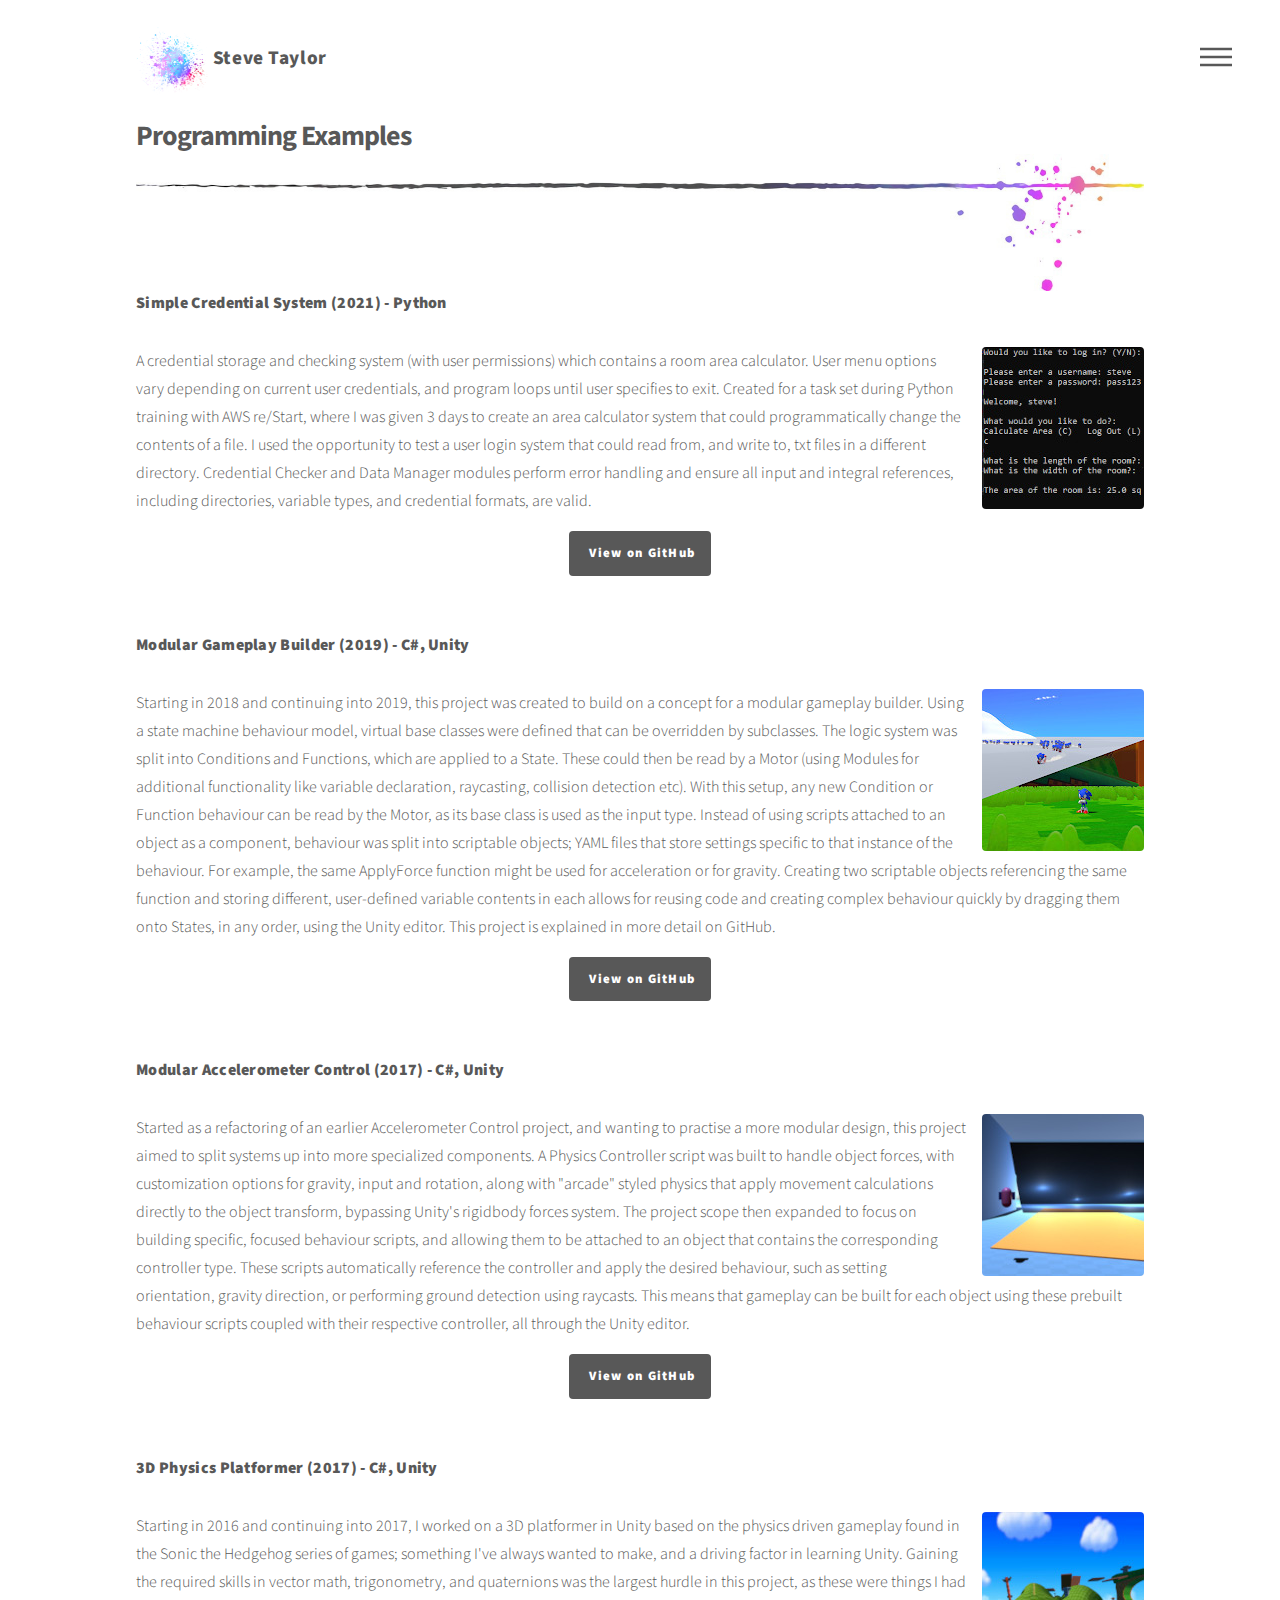
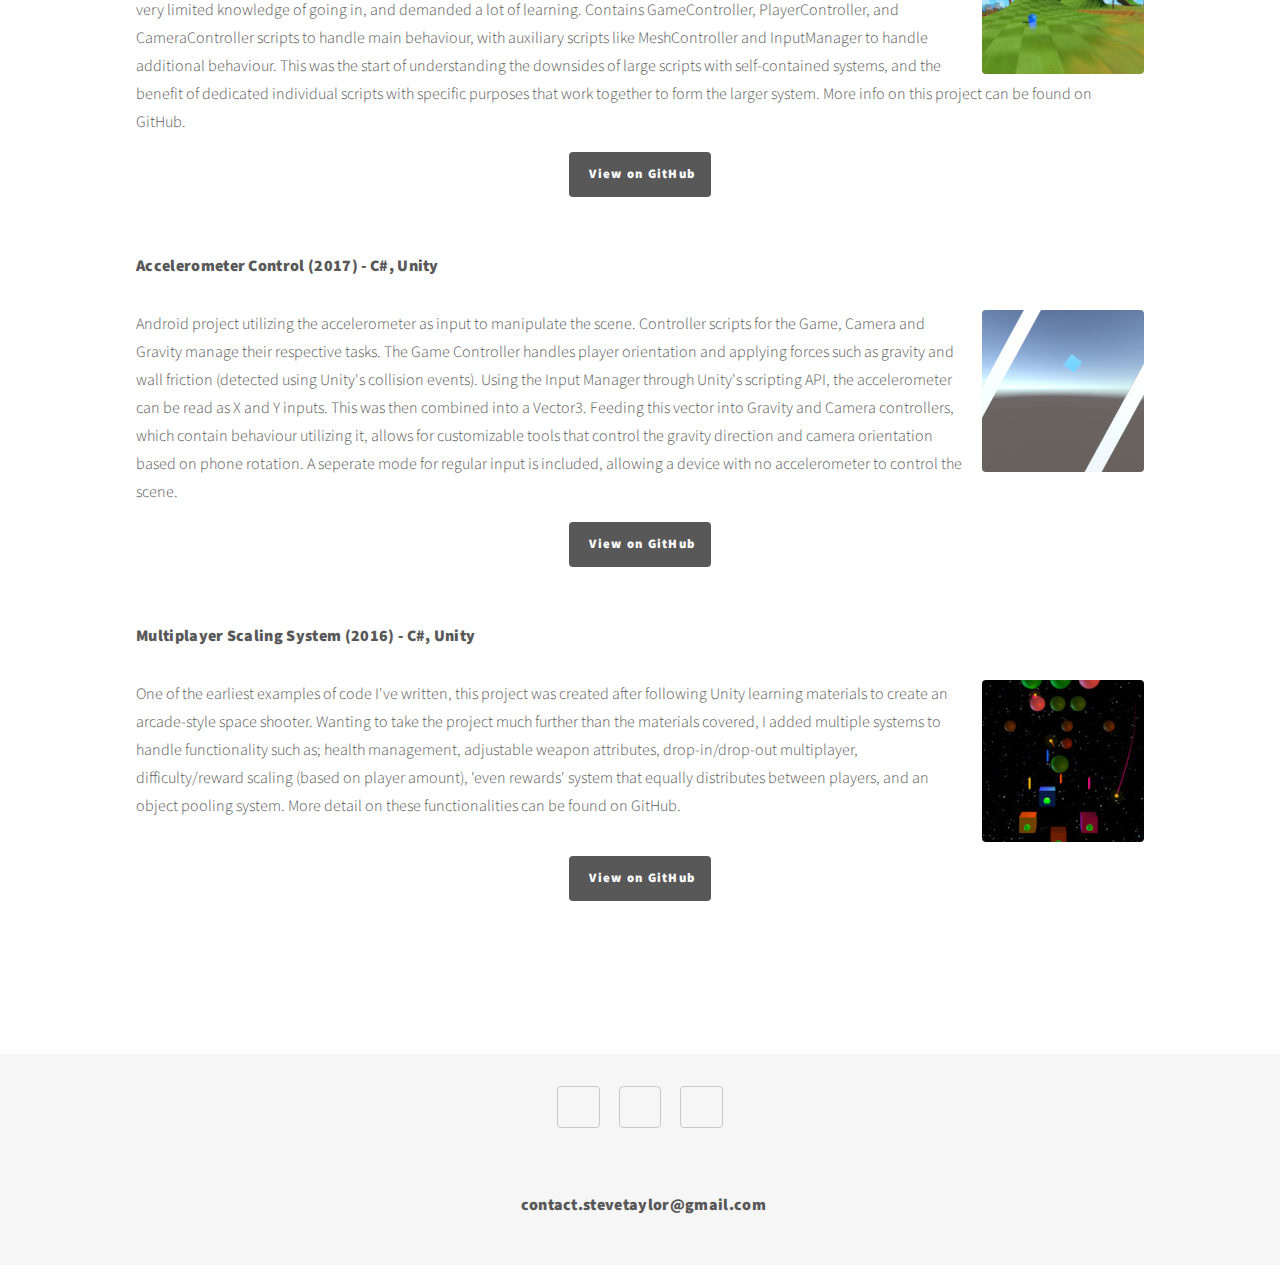
==== commit 3fe8975d: "temporarily set programming page to index" ====
--- a/index.html
+++ b/index.html
@@ -6,7 +6,7 @@
 -->
 <html lang="en">
 <head>
-    <title>Steve Taylor - Portfolio</title>
+    <title>Steve Taylor - Programming Examples</title>
     <meta charset="utf-8" />
     <meta name="viewport" content="width=device-width, initial-scale=1" />
     <link rel="stylesheet" href="assets/css/main.css" />
@@ -14,13 +14,13 @@
         <link rel="stylesheet" href="assets/css/noscript.css" />
     </noscript>
 
-    <link rel="apple-touch-icon" sizes="180x180" href="/apple-touch-icon.png">
-    <link rel="icon" type="image/png" sizes="32x32" href="/favicon-32x32.png">
-    <link rel="icon" type="image/png" sizes="16x16" href="/favicon-16x16.png">
-    <link rel="manifest" href="/site.webmanifest">
-    <link rel="mask-icon" href="/safari-pinned-tab.svg" color="#5bbad5">
-    <meta name="msapplication-TileColor" content="#da532c">
-    <meta name="theme-color" content="#ffffff">
+	<link rel="apple-touch-icon" sizes="180x180" href="images/favicon/apple-touch-icon.png">
+	<link rel="icon" type="image/png" sizes="32x32" href="images/favicon/favicon-32x32.png">
+	<link rel="icon" type="image/png" sizes="16x16" href="images/favicon/favicon-16x16.png">
+	<link rel="manifest" href="images/favicon/site.webmanifest">
+	<link rel="mask-icon" href="images/favicon/safari-pinned-tab.svg" color="#5bbad5">
+	<meta name="msapplication-TileColor" content="#da532c">
+	<meta name="theme-color" content="#ffffff">
 </head>
 <body class="is-preload">
     <!-- Wrapper -->
@@ -33,7 +33,7 @@
                 <!-- Logo -->
                 <a href="index.html" class="logo">
                     <span class="symbol">
-                        <img src="images/paint.png" alt="" /></span><span class="title">Steve Taylor</span>
+                        <img src="images/logo.png" alt="" /></span><span class="title">Steve Taylor</span>
                 </a>
 
                 <!-- Nav -->
@@ -47,57 +47,70 @@
         </header>
 
         <!-- Menu -->
-        <nav id="menu">
+        <!--<nav id="menu">
             <h2>Menu</h2>
             <ul>
                 <li><a href="index.html">Home</a></li>
                 <li><a href="programming.html">Programming Examples</a></li>
             </ul>
-        </nav>
+        </nav>-->
 
         <!-- Main -->
         <div id="main">
             <div class="inner">
-                <header>
-                    <h1>C#, Python, and Unity developer.
-								Currently studying cloud computing systems with AWS re/Start.</h1>
-                    <p>Self taught programmer with over 4 years experience working with C# and Unity; constantly striving to improve the quality of my work through a passion for systems design and game development. With experience coding large, modular systems, along with tools to improve workflow, I'm looking to develop my skills in the cloud computing industry.</p>
-                </header>
-                <section class="tiles">
-                    <article class="style1">
-                        <span class="image">
-                            <img src="images/programming.jpg" alt="" />
-                        </span>
-                        <a href="programming.html">
-                            <h2>Programming Examples</h2>
-                            <div class="content">
-                                <p>Some examples of code I've written for different projects.</p>
-                            </div>
-                        </a>
-                    </article>
-                    <article class="style2">
-                        <span class="image">
-                            <img src="images/projects.jpg" alt="" />
-                        </span>
-                        <a href="index.html">
-                            <h2>Projects</h2>
-                            <div class="content">
-                                <p>A look into the sorts of projects I work on, and the ones I'm most proud of.</p>
-                            </div>
-                        </a>
-                    </article>
-                    <article class="style3">
-                        <span class="image">
-                            <img src="images/digitalart.jpg" alt="" />
-                        </span>
-                        <a href="index.html">
-                            <h2>Digital Art</h2>
-                            <div class="content">
-                                <p>Various examples of graphic design and visual effects.</p>
-                            </div>
-                        </a>
-                    </article>
-                </section>
+                <h1>Programming Examples</h1>
+                <span class="image main">
+                    <img src="images/divider.jpg" alt="" /></span>
+
+                <h2>Simple Credential System (2021) - Python</h2>
+                <span class="image right">
+                    <img src="images/simplecredentialsystem.jpg" alt=""></span>
+                <p>A credential storage and checking system (with user permissions) which contains a room area calculator. User menu options vary depending on current user credentials, and program loops until user specifies to exit. Created for a task set during Python training with AWS re/Start, where I was given 3 days to create an area calculator system that could programmatically change the contents of a file. I used the opportunity to test a user login system that could read from, and write to, txt files in a different directory. Credential Checker and Data Manager modules perform error handling and ensure all input and integral references, including directories, variable types, and credential formats, are valid.</p>
+                <ul class="actions" style="list-style-type: none">
+                    <li><a href="https://github.com/SteveTaylorDev/credential-system-area-calculator" class="button primary">View on GitHub</a></li>
+                </ul>
+
+                <h2>Modular Gameplay Builder (2019) - C#, Unity</h2>
+                <span class="image right">
+                    <img src="images/modulargameplaybuilder.jpg" alt=""></span>
+                <p>Starting in 2018 and continuing into 2019, this project was created to build on a concept for a modular gameplay builder. Using a state machine behaviour model, virtual base classes were defined that can be overridden by subclasses. The logic system was split into Conditions and Functions, which are applied to a State. These could then be read by a Motor (using Modules for additional functionality like variable declaration, raycasting, collision detection etc). With this setup, any new Condition or Function behaviour can be read by the Motor, as its base class is used as the input type. Instead of using scripts attached to an object as a component, behaviour was split into scriptable objects; YAML files that store settings specific to that instance of the behaviour. For example, the same ApplyForce function might be used for acceleration or for gravity. Creating two scriptable objects referencing the same function and storing different, user-defined variable contents in each allows for reusing code and creating complex behaviour quickly by dragging them onto States, in any order, using the Unity editor. This project is explained in more detail on GitHub.</p>
+                <ul class="actions" style="list-style-type: none">
+                    <li><a href="https://github.com/SteveTaylorDev/modular-gameplay-builder" class="button primary">View on GitHub</a></li>
+                </ul>
+
+                <h2>Modular Accelerometer Control (2017) - C#, Unity</h2>
+                <span class="image right">
+                    <img src="images/modularaccelerometer.jpg" alt=""></span>
+                <p>Started as a refactoring of an earlier Accelerometer Control project, and wanting to practise a more modular design, this project aimed to split systems up into more specialized components. A Physics Controller script was built to handle object forces, with customization options for gravity, input and rotation, along with "arcade" styled physics that apply movement calculations directly to the object transform, bypassing Unity's rigidbody forces system. The project scope then expanded to focus on building specific, focused behaviour scripts, and allowing them to be attached to an object that contains the corresponding controller type. These scripts automatically reference the controller and apply the desired behaviour, such as setting orientation, gravity direction, or performing ground detection using raycasts. This means that gameplay can be built for each object using these prebuilt behaviour scripts coupled with their respective controller, all through the Unity editor.</p>
+                <ul class="actions" style="list-style-type: none">
+                    <li><a href="https://github.com/SteveTaylorDev/modular-accelerometer-control" class="button primary">View on GitHub</a></li>
+                </ul>
+
+                <h2>3D Physics Platformer (2017) - C#, Unity</h2>
+                <span class="image right">
+                    <img src="images/earlyphysicsplatformer.jpg" alt=""></span>
+                <p>Starting in 2016 and continuing into 2017, I worked on a 3D platformer in Unity based on the physics driven gameplay found in the Sonic the Hedgehog series of games; something I've always wanted to make, and a driving factor in learning Unity. Gaining the required skills in vector math, trigonometry, and quaternions was the largest hurdle in this project, as these were things I had very limited knowledge of going in, and demanded a lot of learning. Contains GameController, PlayerController, and CameraController scripts to handle main behaviour, with auxiliary scripts like MeshController and InputManager to handle additional behaviour. This was the start of understanding the downsides of large scripts with self-contained systems, and the benefit of dedicated individual scripts with specific purposes that work together to form the larger system. More info on this project can be found on GitHub.</p>
+                <ul class="actions" style="list-style-type: none">
+                    <li><a href="https://github.com/SteveTaylorDev/early-physics-platformer" class="button primary">View on GitHub</a></li>
+                </ul>
+
+                <h2>Accelerometer Control (2017) - C#, Unity</h2>
+                <span class="image right">
+                    <img src="images/accelerometer.jpg" alt=""></span>
+                <p>Android project utilizing the accelerometer as input to manipulate the scene. Controller scripts for the Game, Camera and Gravity manage their respective tasks. The Game Controller handles player orientation and applying forces such as gravity and wall friction (detected using Unity's collision events). Using the Input Manager through Unity's scripting API, the accelerometer can be read as X and Y inputs. This was then combined into a Vector3. Feeding this vector into Gravity and Camera controllers, which contain behaviour utilizing it, allows for customizable tools that control the gravity direction and camera orientation based on phone rotation. A seperate mode for regular input is included, allowing a device with no accelerometer to control the scene.</p>
+                <ul class="actions" style="list-style-type: none">
+                    <li><a href="https://github.com/SteveTaylorDev/accelerometer-control" class="button primary">View on GitHub</a></li>
+                </ul>
+
+                <h2>Multiplayer Scaling System (2016) - C#, Unity</h2>
+                <span class="image right">
+                    <img src="images/shooter.jpg" alt=""></span>
+                <p style="min-height: 10em;">
+                    One of the earliest examples of code I've written, this project was created after following Unity learning materials to create an arcade-style space shooter. Wanting to take the project much further than the materials covered, I added multiple systems to handle functionality such as; health management, adjustable weapon attributes, drop-in/drop-out multiplayer, difficulty/reward scaling (based on player amount), 'even rewards' system that equally distributes between players, and an object pooling system. More detail on these functionalities can be found on GitHub.
+                </p>
+                <ul class="actions" style="list-style-type: none">
+                    <li><a href="https://github.com/SteveTaylorDev/multiplayer-scaling-system-shooter" class="button primary">View on GitHub</a></li>
+                </ul>
             </div>
         </div>
 
@@ -112,27 +125,24 @@
                 <section>
                     <h3>contact.stevetaylor@gmail.com</h3>
                     <!---<h2>Contact</h2>
-								<form method="post" action="#">
-									<div class="fields">
-										<div class="field half">
-											<input type="text" name="name" id="name" placeholder="Name" />
-										</div>
-										<div class="field half">
-											<input type="email" name="email" id="email" placeholder="Email" />
-										</div>
-										<div class="field">
-											<div class="textarea-wrapper" style=" margin: 0.6em 0 0 0;">
-												<textarea name="message" id="message" placeholder="Message" rows="1" style="overflow: hidden auto; resize: none; height: 36px; max-height: 10em;"></textarea></div>
-										</div>
+							<form method="post" action="#">
+								<div class="fields">
+									<div class="field half">
+										<input type="text" name="name" id="name" placeholder="Name" />
 									</div>
-									<ul class="actions" style="list-style-type:none">
-										<li><input type="submit" value="Send" class="primary"></li>
-									</ul>
-								</form>-->
+									<div class="field half">
+										<input type="email" name="email" id="email" placeholder="Email" />
+									</div>
+									<div class="field">
+										<div class="textarea-wrapper" style=" margin: 0.6em 0 0 0;">
+											<textarea name="message" id="message" placeholder="Message" rows="1" style="overflow: hidden auto; resize: none; height: 36px; max-height: 10em;"></textarea></div>
+									</div>
+								</div>
+								<ul class="actions" style="list-style-type:none">
+									<li><input type="submit" value="Send" class="primary"></li>
+								</ul>
+							</form>-->
                 </section>
-                <ul class="copyright">
-                    <li>Template: <a href="http://html5up.net">HTML5 UP</a></li>
-                </ul>
             </div>
         </footer>
     </div>
--- a/assets/css/main.css
+++ b/assets/css/main.css
@@ -1,5 +1,5 @@
 @import url(fontawesome-all.min.css);
-/*@import url("https://fonts.googleapis.com/css?family=Source+Sans+Pro:300,700,900");*/
+@import url("https://fonts.googleapis.com/css?family=Source+Sans+Pro:300,700,900");
 
 /*
 	Phantom by HTML5 UP
@@ -2715,7 +2715,7 @@
 }
 
     body:not(.is-touch) .tiles article:hover > .image:before {
-        background-color: #333333;
+        background-color: #232323;
         opacity: 0.45;
     }
 
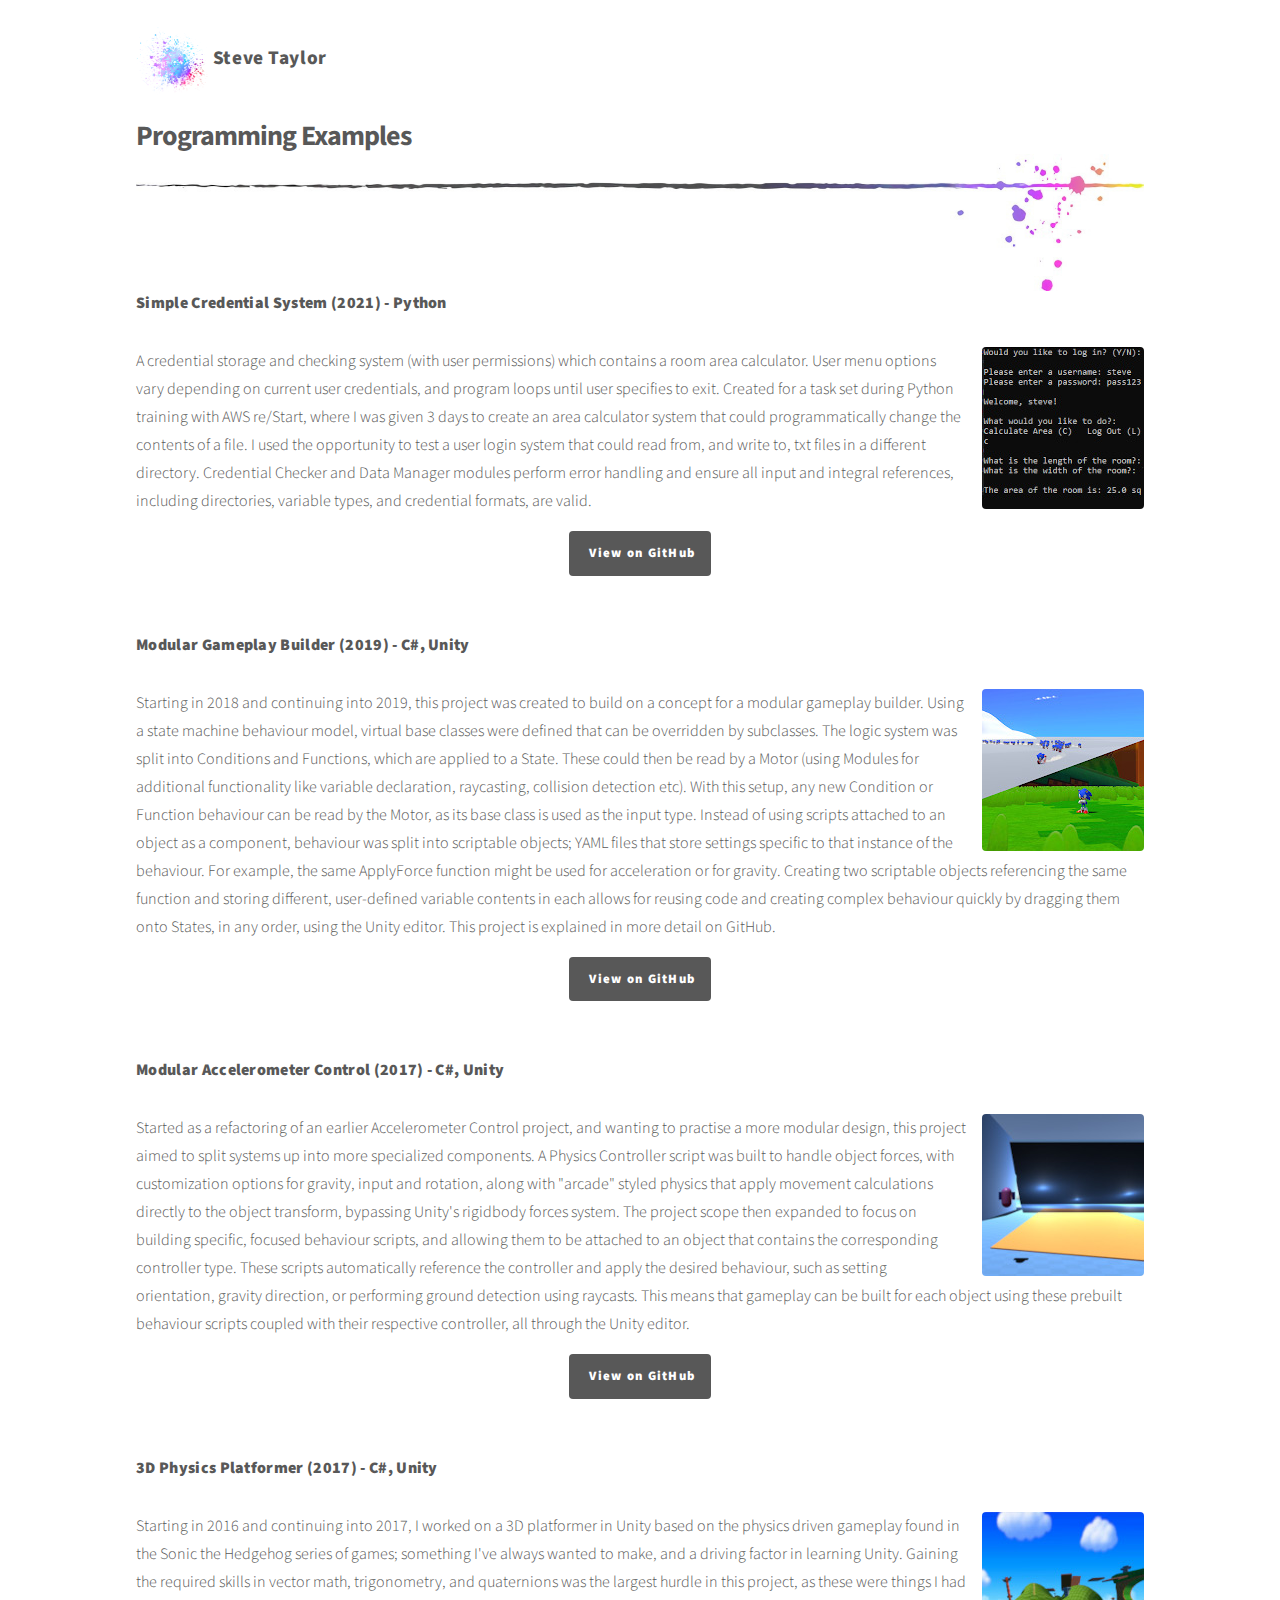
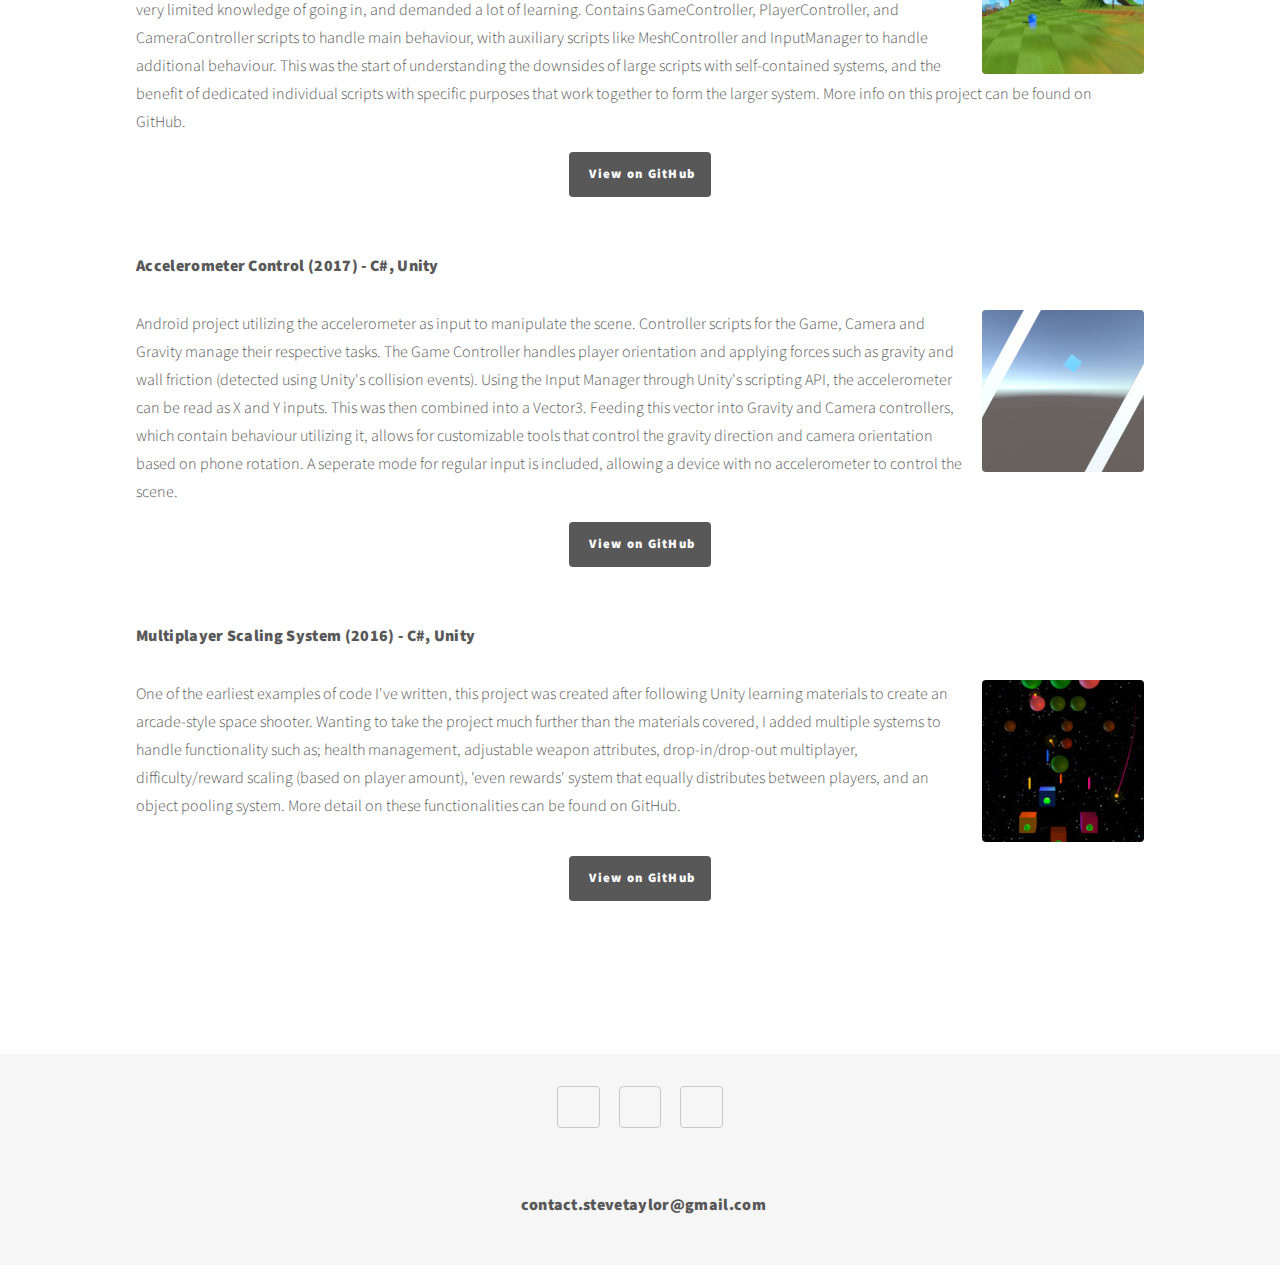
==== commit ed16e4c5: "temporarily removed nav menu button" ====
--- a/index.html
+++ b/index.html
@@ -37,11 +37,12 @@
                 </a>
 
                 <!-- Nav -->
+                <!--
                 <nav>
                     <ul>
                         <li><a href="#menu">Menu</a></li>
                     </ul>
-                </nav>
+                </nav>-->
 
             </div>
         </header>
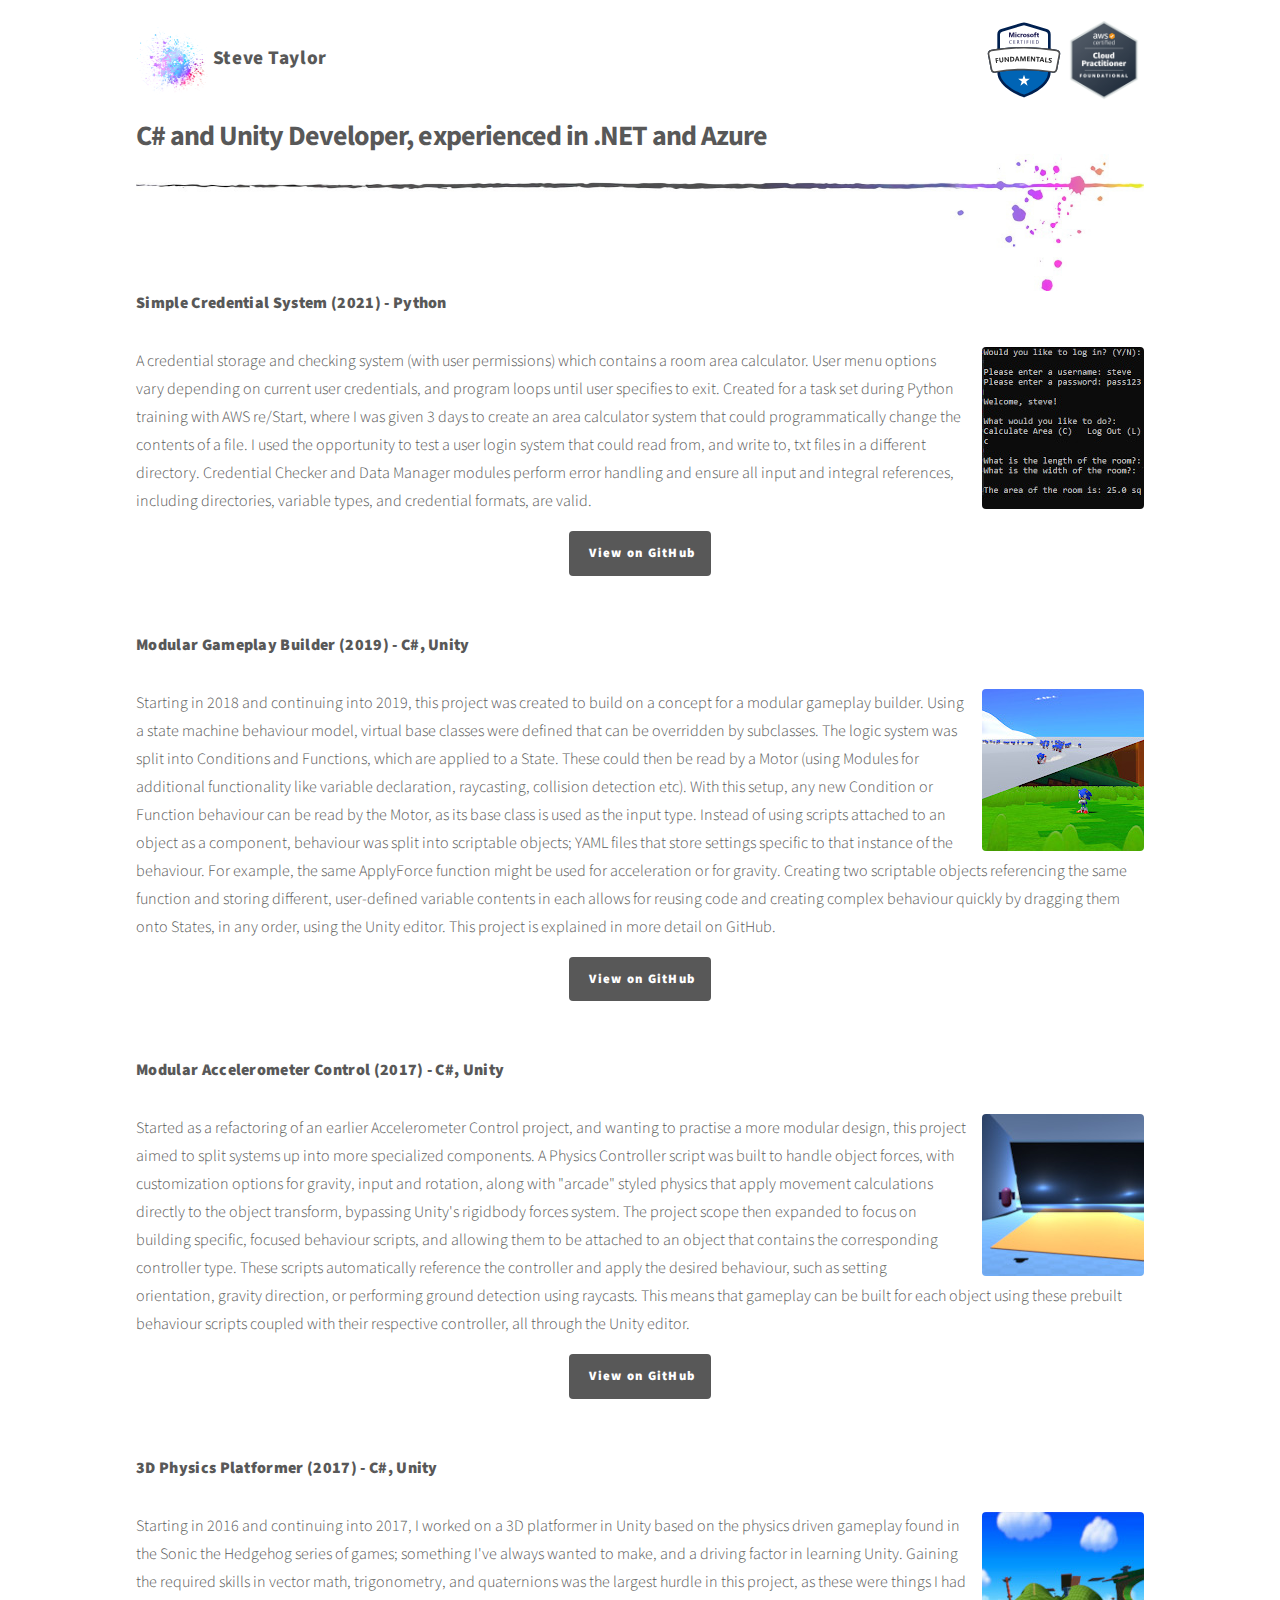
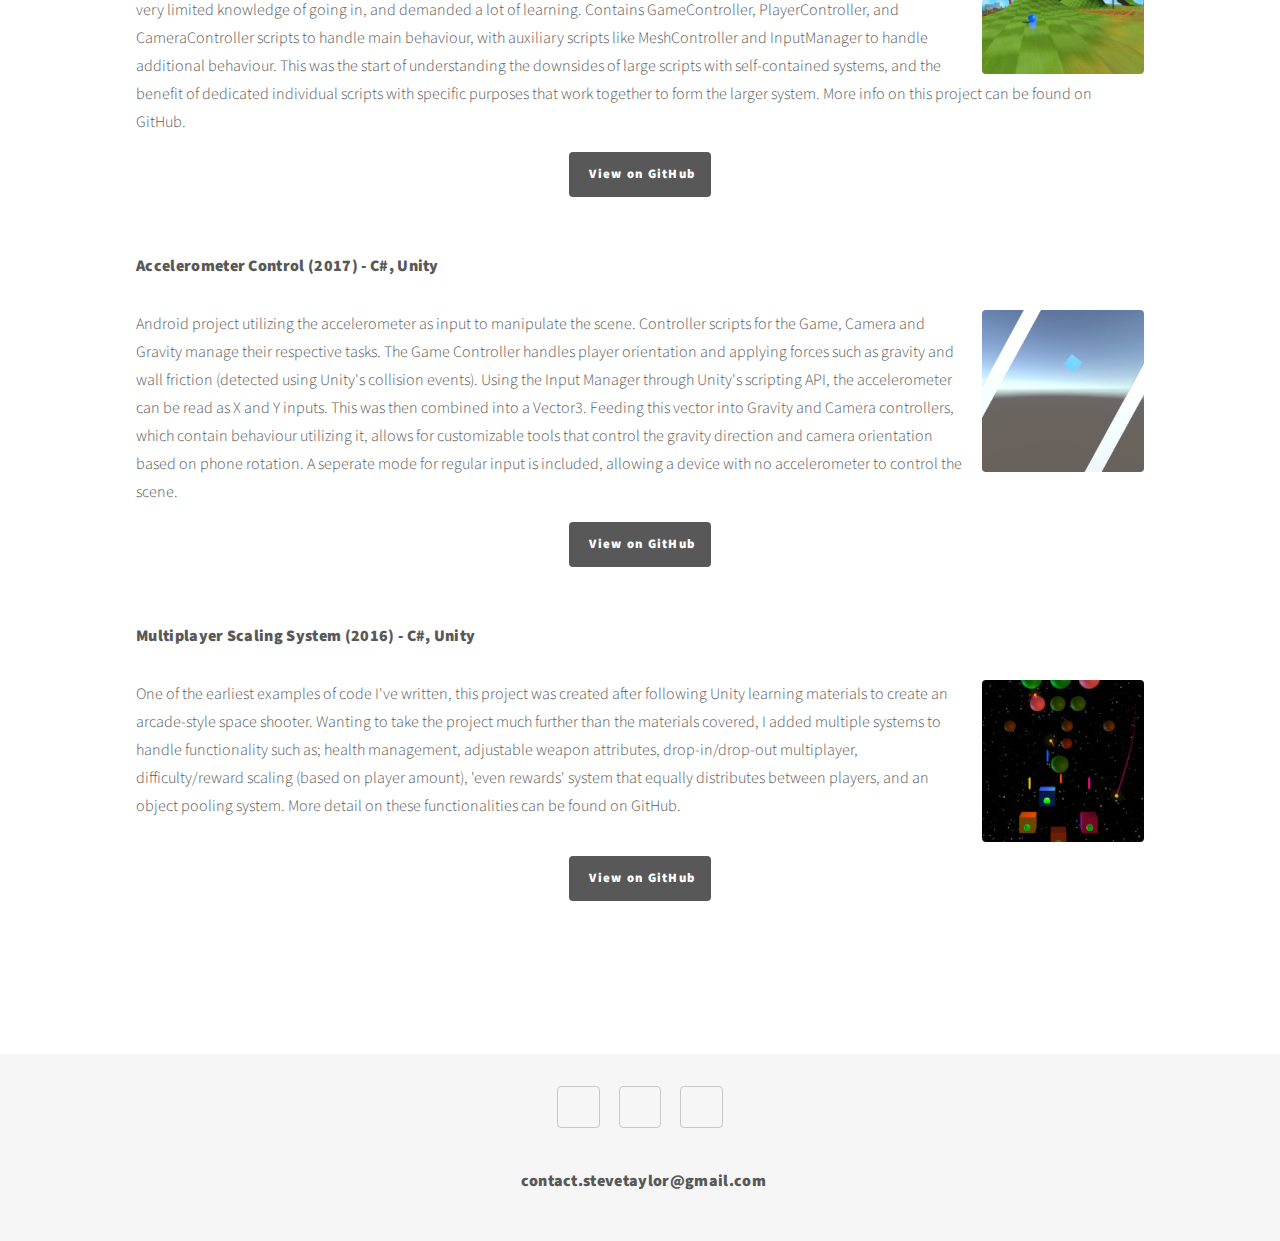
==== commit d57f8055: "added certification images with links to verification" ====
--- a/index.html
+++ b/index.html
@@ -36,6 +36,15 @@
                         <img src="images/logo.png" alt="" /></span><span class="title">Steve Taylor</span>
                 </a>
 
+                <span class="image right" style="display: inline-flex;">
+                    <a href="https://learn.microsoft.com/en-us/users/stevetaylor-6265/credentials/d3ea91e3e2c6ed12">
+                        <img style="height:5em;width:5em" src="images/certifications/az900.svg" alt="">
+                    </a>    
+                    <a href="https://www.credly.com/badges/412bf9c6-536e-41ff-98df-6aed0052e970">
+                            <img style="height:5em;width:5em" src="images/certifications/awscloudprac.png" alt="">
+                        </a>
+                </span>
+
                 <!-- Nav -->
                 <!--
                 <nav>
@@ -59,7 +68,8 @@
         <!-- Main -->
         <div id="main">
             <div class="inner">
-                <h1>Programming Examples</h1>
+                <!--<h1>Programming Examples</h1>-->
+                <h1>C# and Unity Developer, experienced in .NET and Azure</h1>                
                 <span class="image main">
                     <img src="images/divider.jpg" alt="" /></span>
 
--- a/assets/css/main.css
+++ b/assets/css/main.css
@@ -145,7 +145,6 @@
     transition: border-bottom-color 0.2s ease, color 0.2s ease;
     text-decoration: none;
     color: #585858;
-    border-bottom: dotted 1px rgba(88, 88, 88, 0.5);
 }
 
     a:hover {
@@ -2028,7 +2027,7 @@
     cursor: default;
     list-style: none;
     text-align: center;
-    margin: 0em 2em 3.5em 0;
+    margin: 0em 2em 2em 0;
 }
 
     ul.icons li {
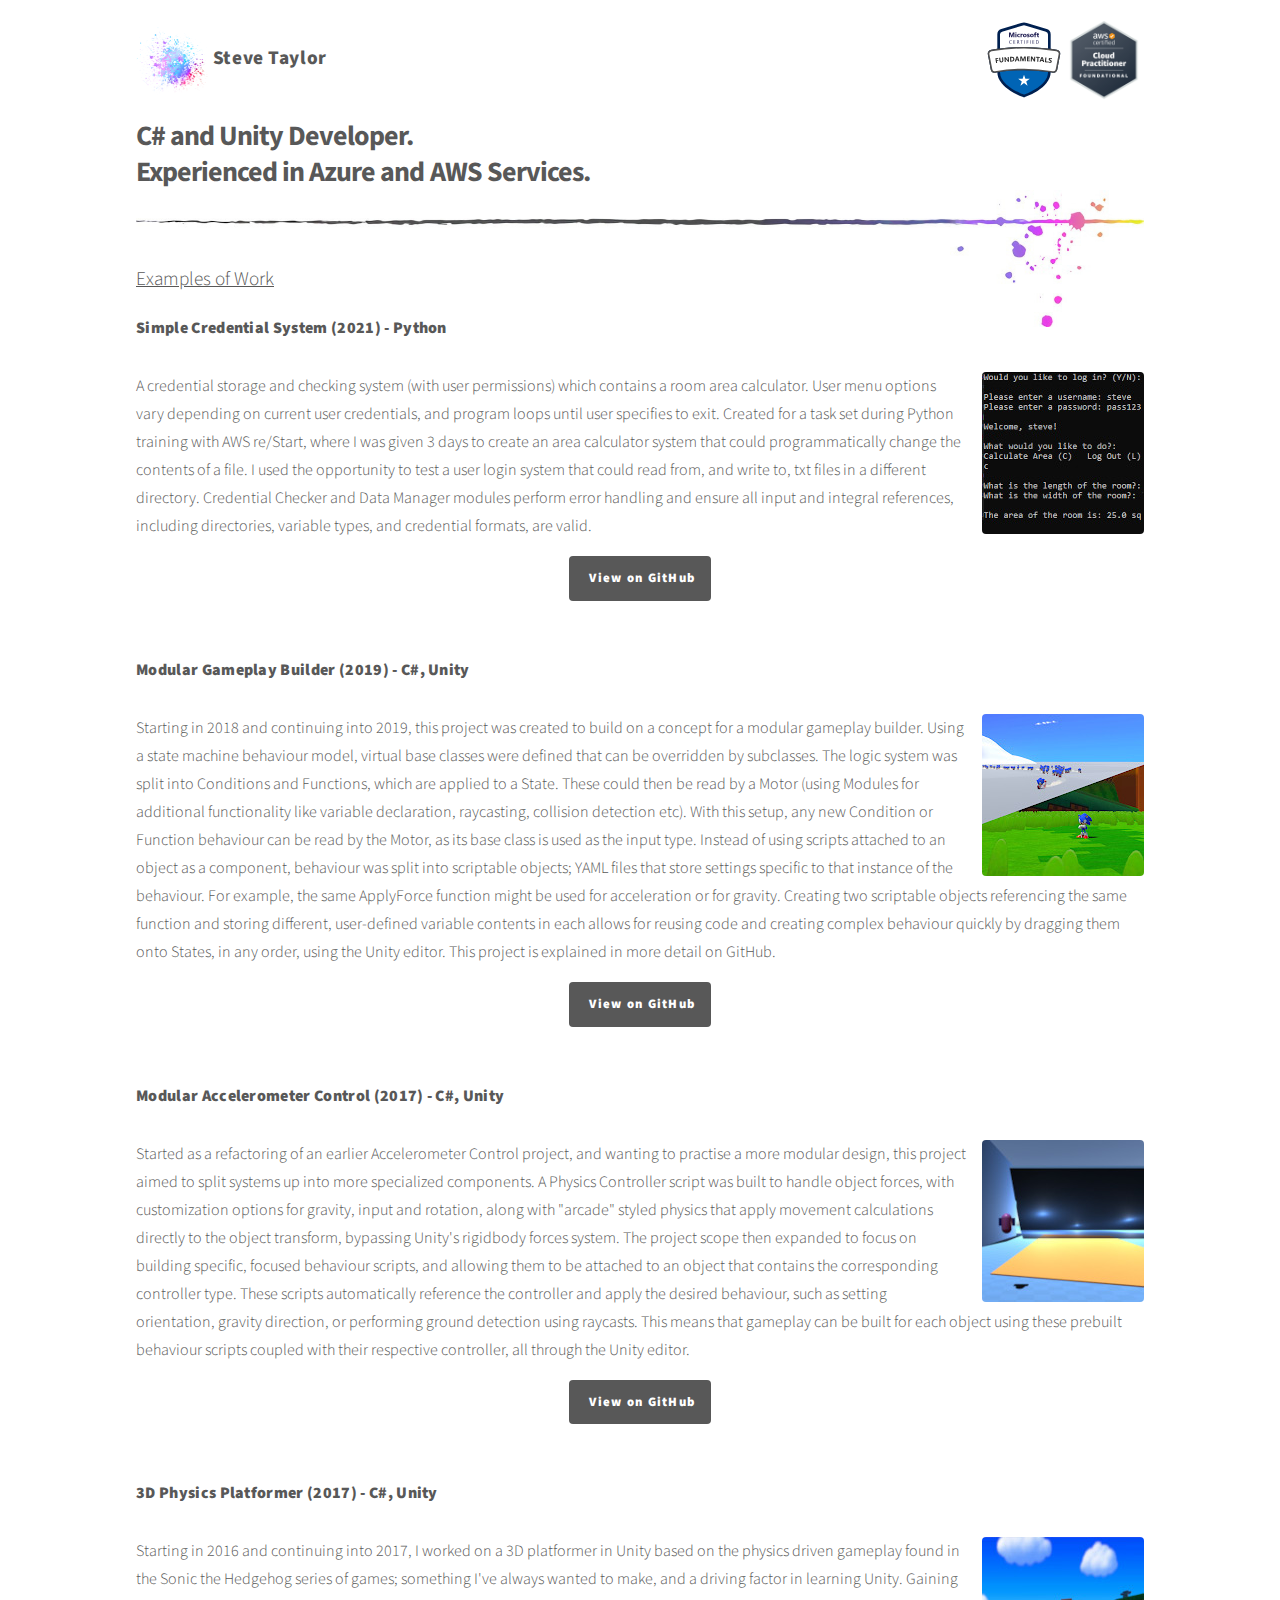
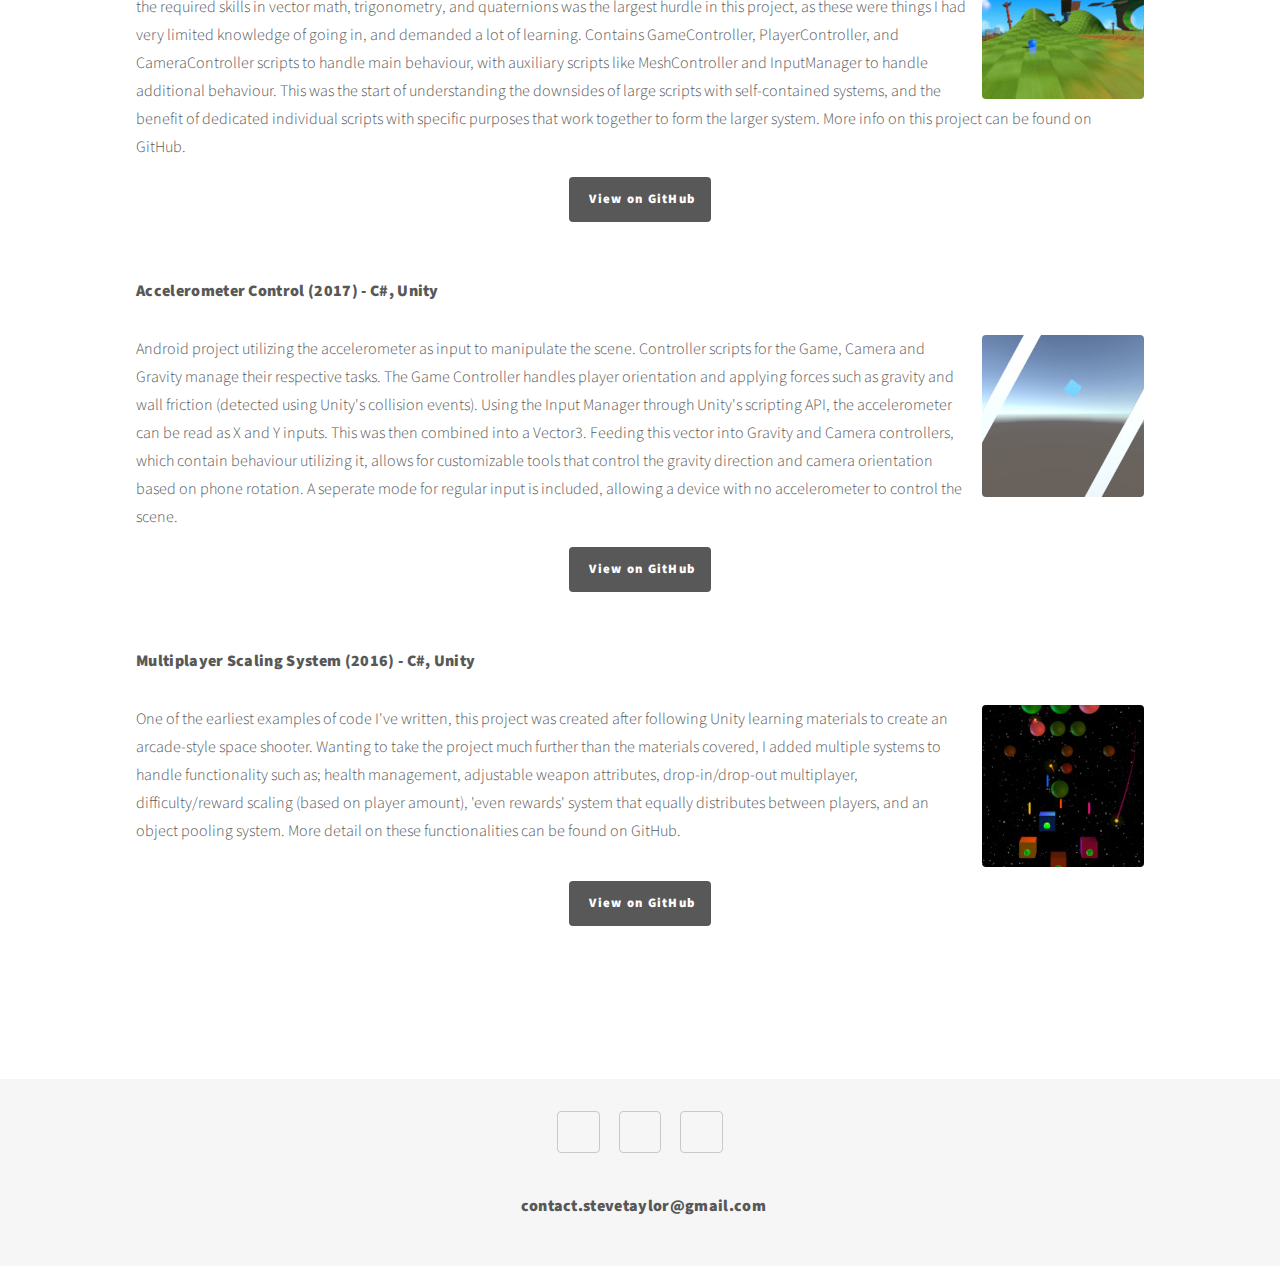
==== commit d71e900a: "slight change in title, added subtitle and a css class for the top divider" ====
--- a/index.html
+++ b/index.html
@@ -69,9 +69,10 @@
         <div id="main">
             <div class="inner">
                 <!--<h1>Programming Examples</h1>-->
-                <h1>C# and Unity Developer, experienced in .NET and Azure</h1>                
-                <span class="image main">
+                <h1>C# and Unity Developer. <br> Experienced in Azure and AWS Services.</h1>
+                <span class="image topdivider">
                     <img src="images/divider.jpg" alt="" /></span>
+                <div style="font-size: larger;text-decoration-line: underline;margin:0 0 1em 0";>Examples of Work</div>
 
                 <h2>Simple Credential System (2021) - Python</h2>
                 <span class="image right">
--- a/assets/css/main.css
+++ b/assets/css/main.css
@@ -2339,6 +2339,16 @@
     }
 
         .image.main img {
+            width: 100%;
+        }
+
+    .image.topdivider {
+        display: block;
+        margin: 0 0 -4em 0;
+        width: 100%;
+
+    }
+        .image.topdivider img {
             width: 100%;
         }
 
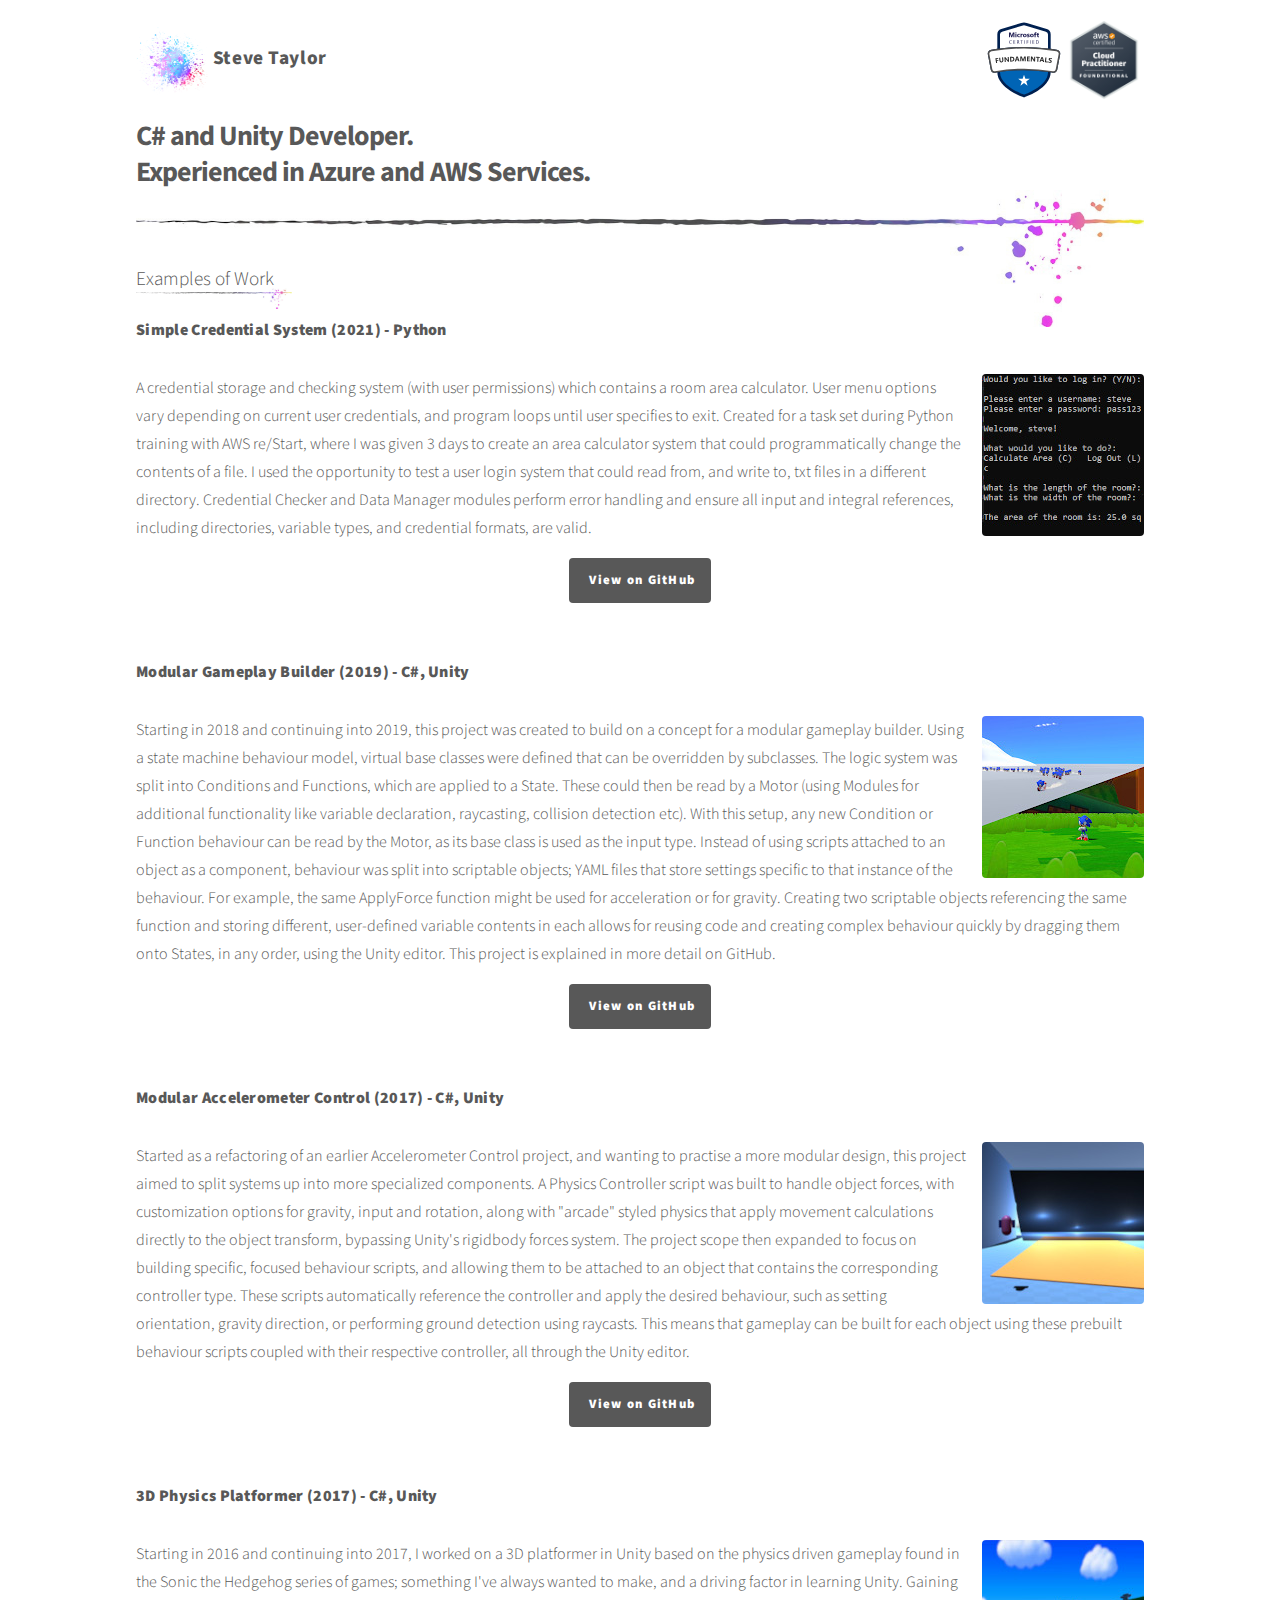
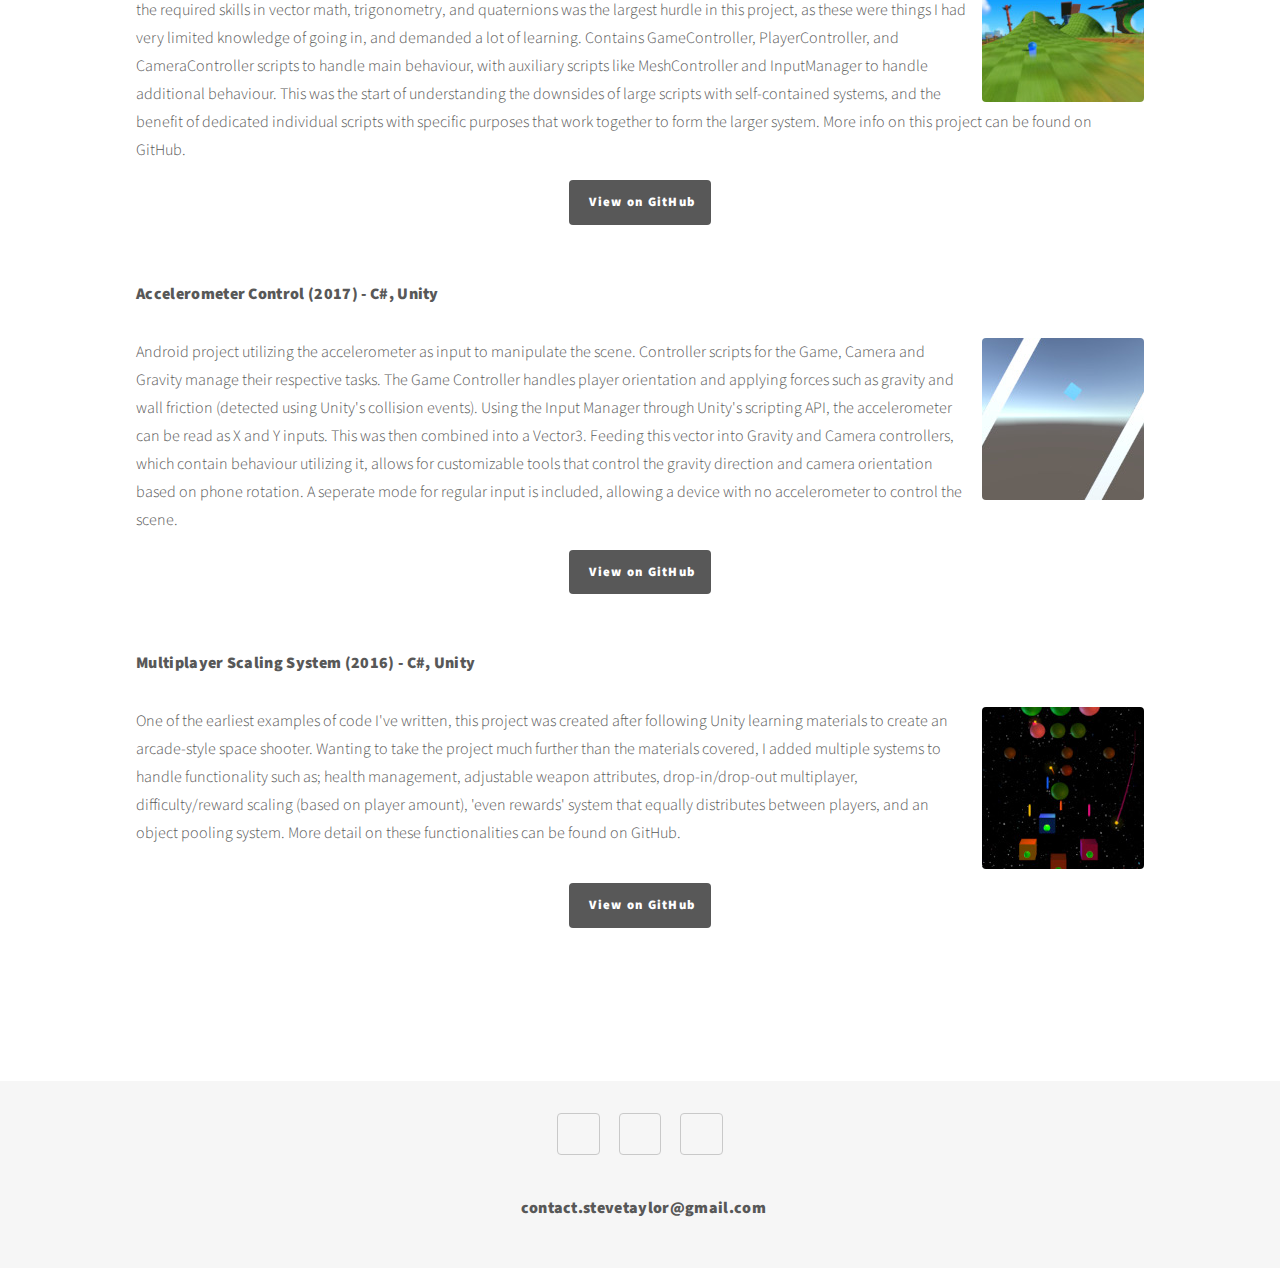
==== commit c5083d20: "made subtitle underline less rubbish" ====
--- a/index.html
+++ b/index.html
@@ -72,8 +72,8 @@
                 <h1>C# and Unity Developer. <br> Experienced in Azure and AWS Services.</h1>
                 <span class="image topdivider">
                     <img src="images/divider.jpg" alt="" /></span>
-                <div style="font-size: larger;text-decoration-line: underline;margin:0 0 1em 0";>Examples of Work</div>
-
+                <div style="font-size: larger;margin:0 0 -0.45em 0";>Examples of Work</div>
+                <img src="images/divider.jpg" alt="" style="width: 9.75em;">
                 <h2>Simple Credential System (2021) - Python</h2>
                 <span class="image right">
                     <img src="images/simplecredentialsystem.jpg" alt=""></span>
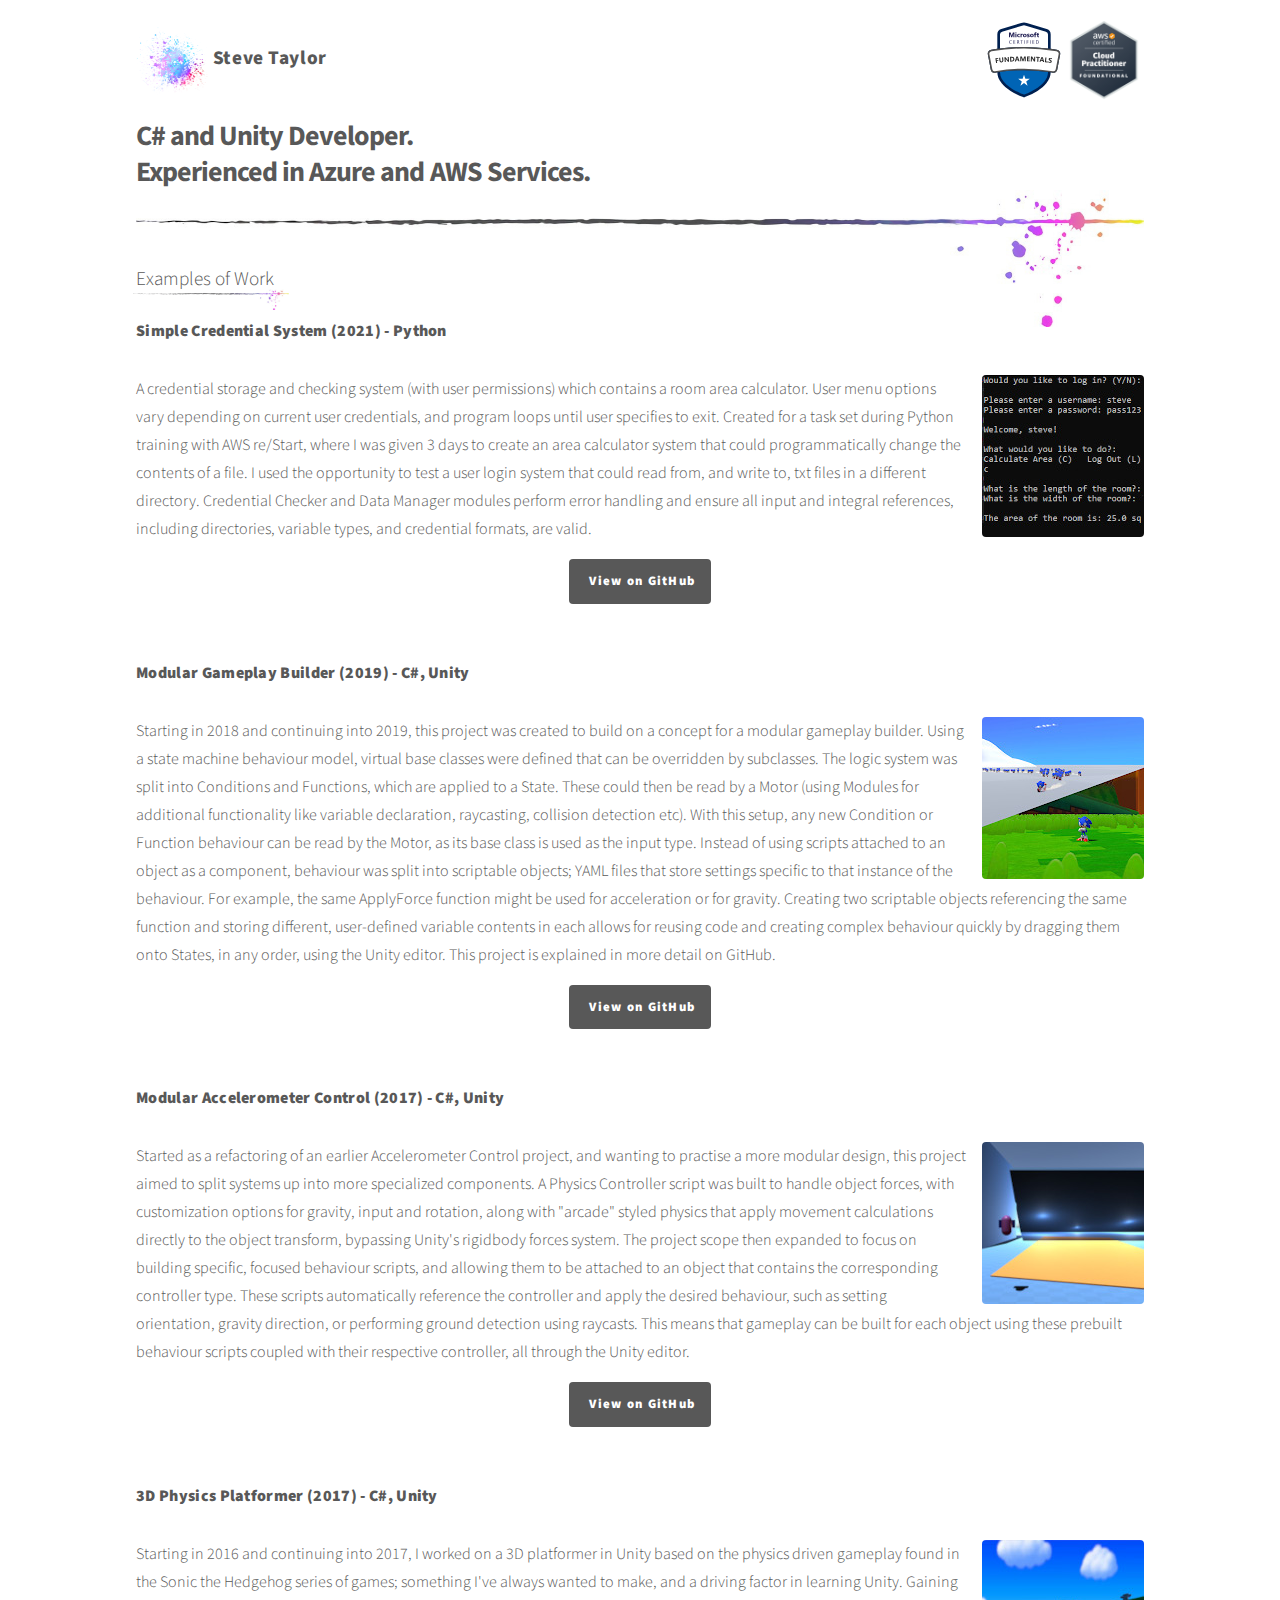
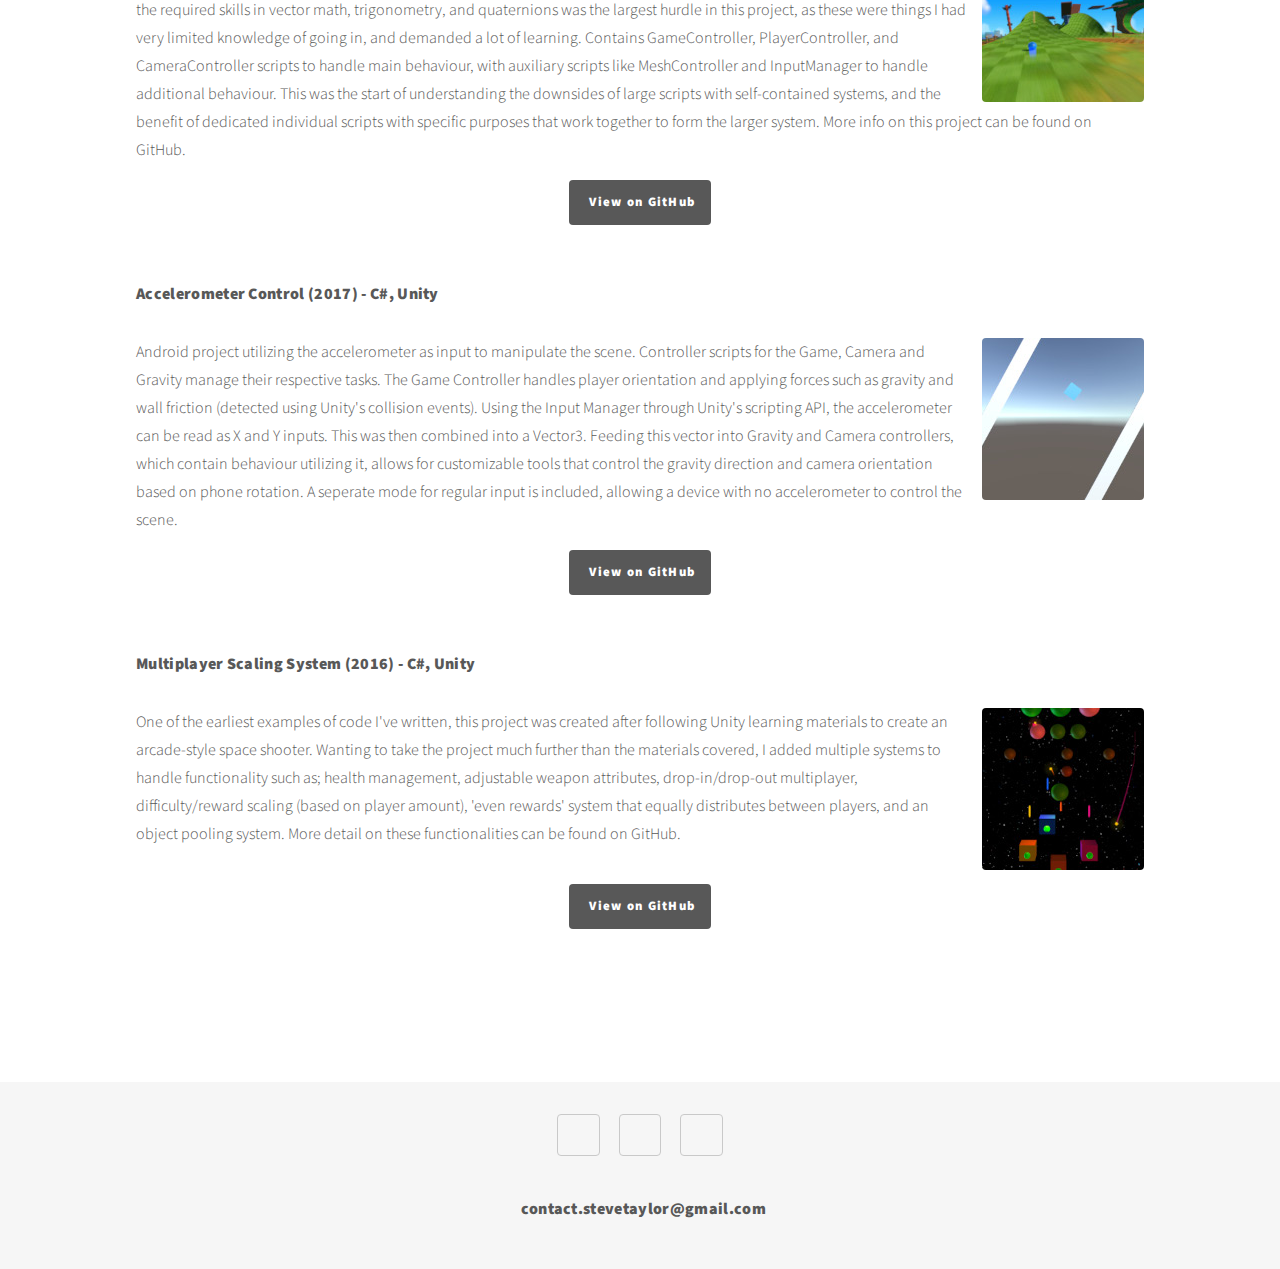
==== commit 41c89a4e: "slight subtitle underline adjustments" ====
--- a/index.html
+++ b/index.html
@@ -71,9 +71,9 @@
                 <!--<h1>Programming Examples</h1>-->
                 <h1>C# and Unity Developer. <br> Experienced in Azure and AWS Services.</h1>
                 <span class="image topdivider">
-                    <img src="images/divider.jpg" alt="" /></span>
-                <div style="font-size: larger;margin:0 0 -0.45em 0";>Examples of Work</div>
-                <img src="images/divider.jpg" alt="" style="width: 9.75em;">
+                    <img src="images/divider.jpg" alt="title divider" /></span>
+                <div style="font-size: larger;margin:0 0 -0.42em 0";>Examples of Work</div>
+                <img src="images/divider.jpg" alt="underline" style="width: 9.75em;margin: 0 0 0 -0.2em;">
                 <h2>Simple Credential System (2021) - Python</h2>
                 <span class="image right">
                     <img src="images/simplecredentialsystem.jpg" alt=""></span>
